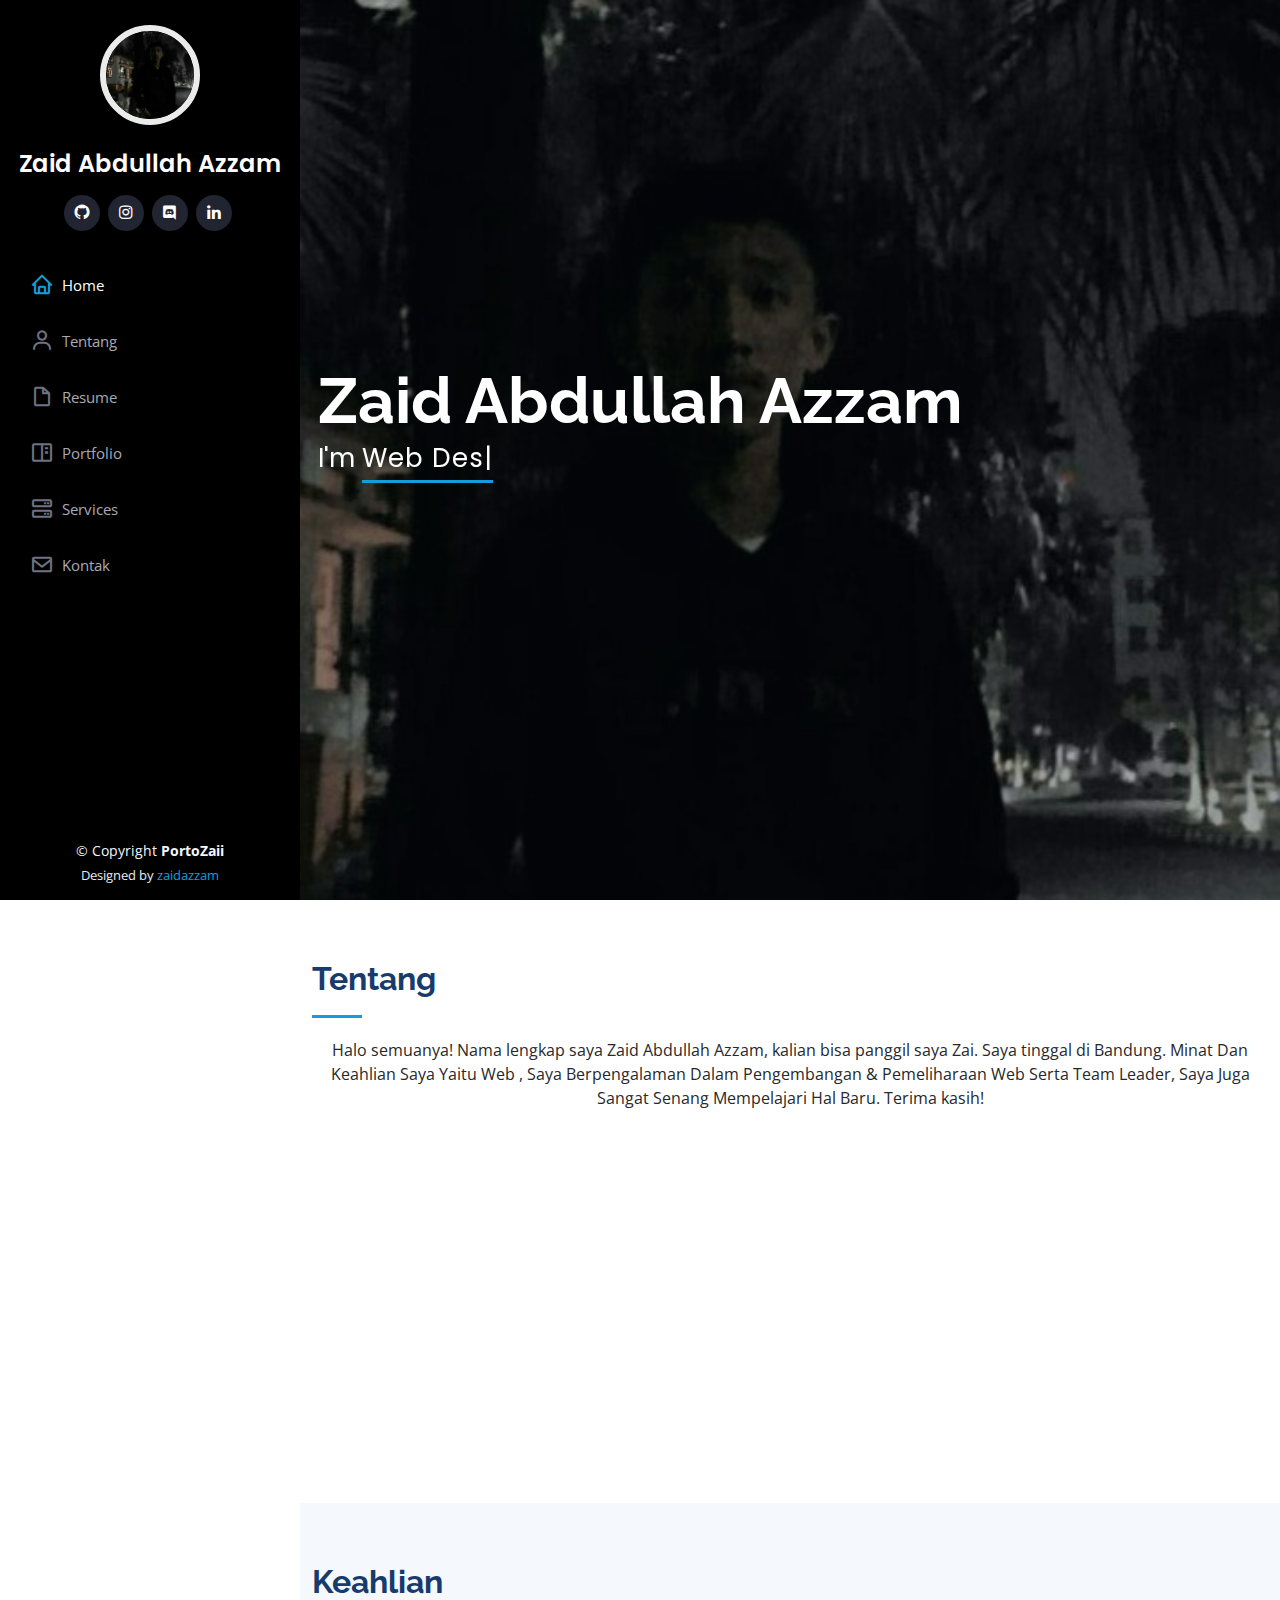
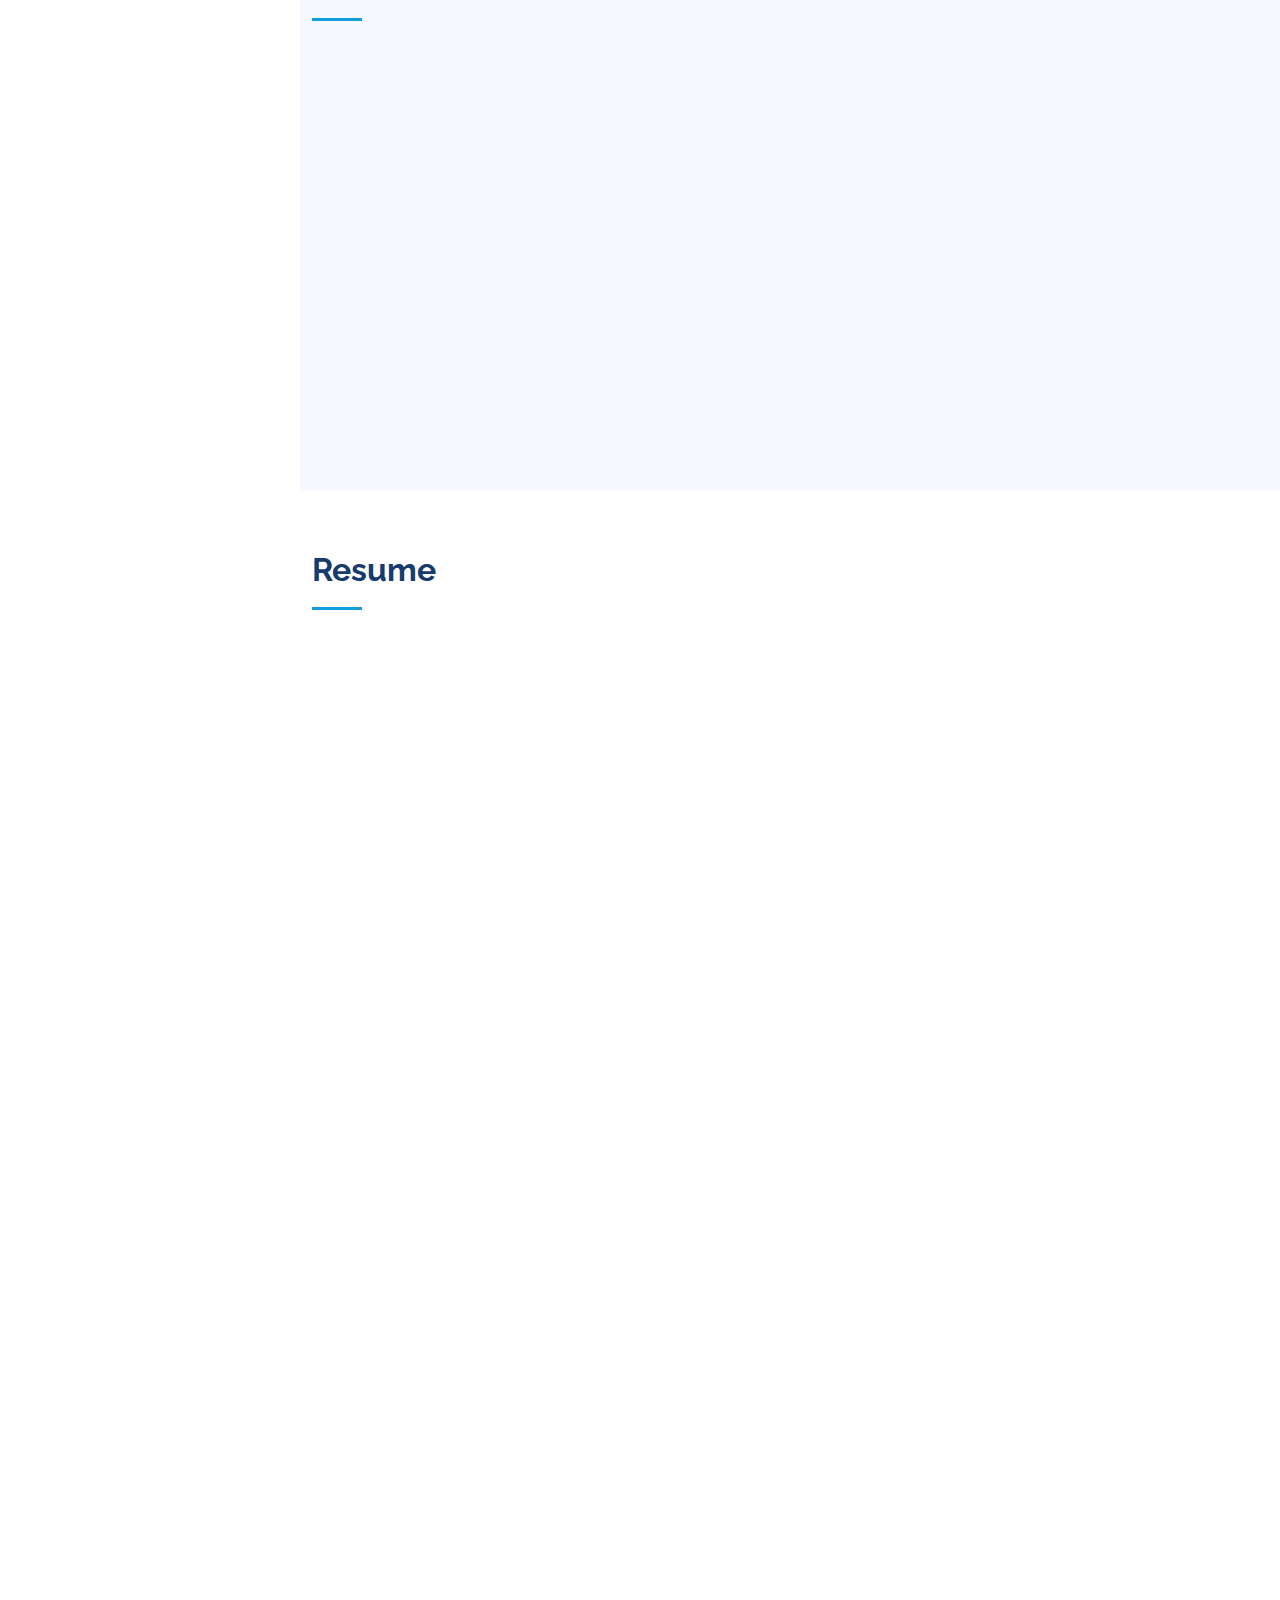
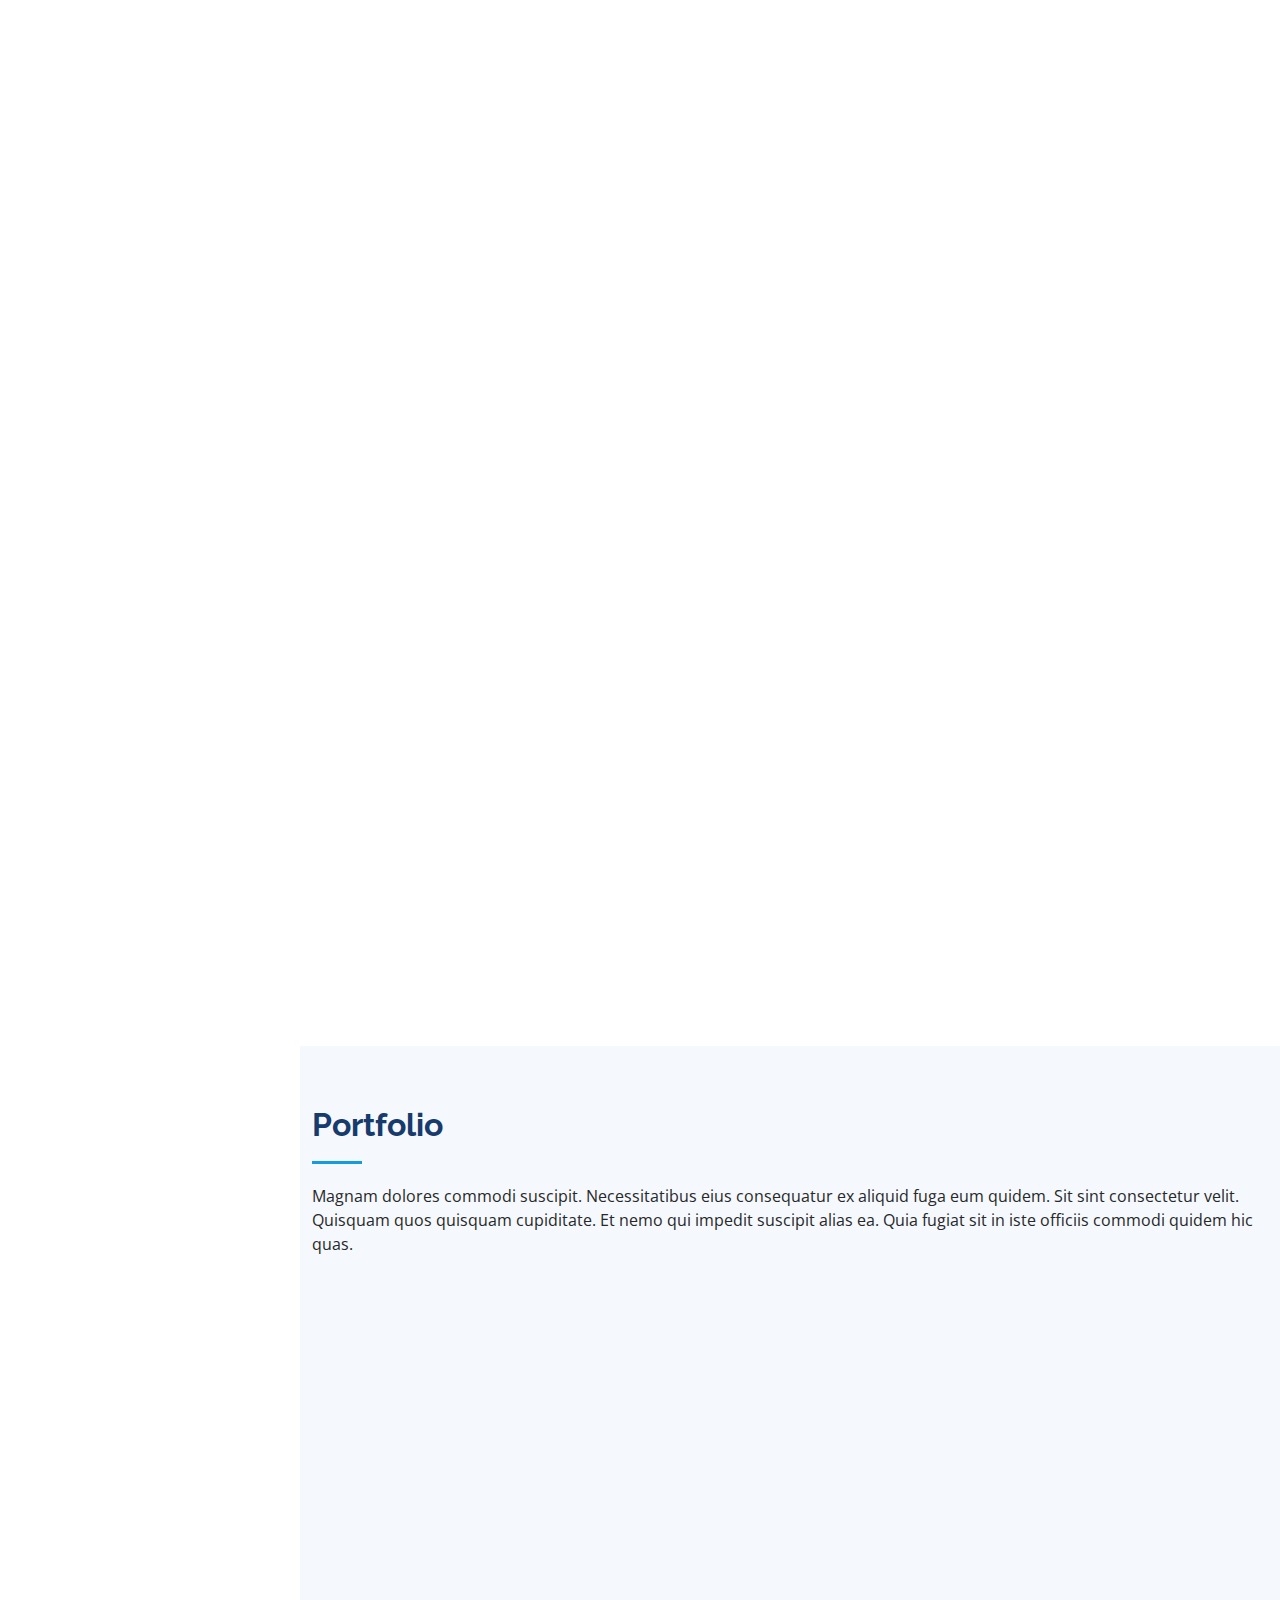
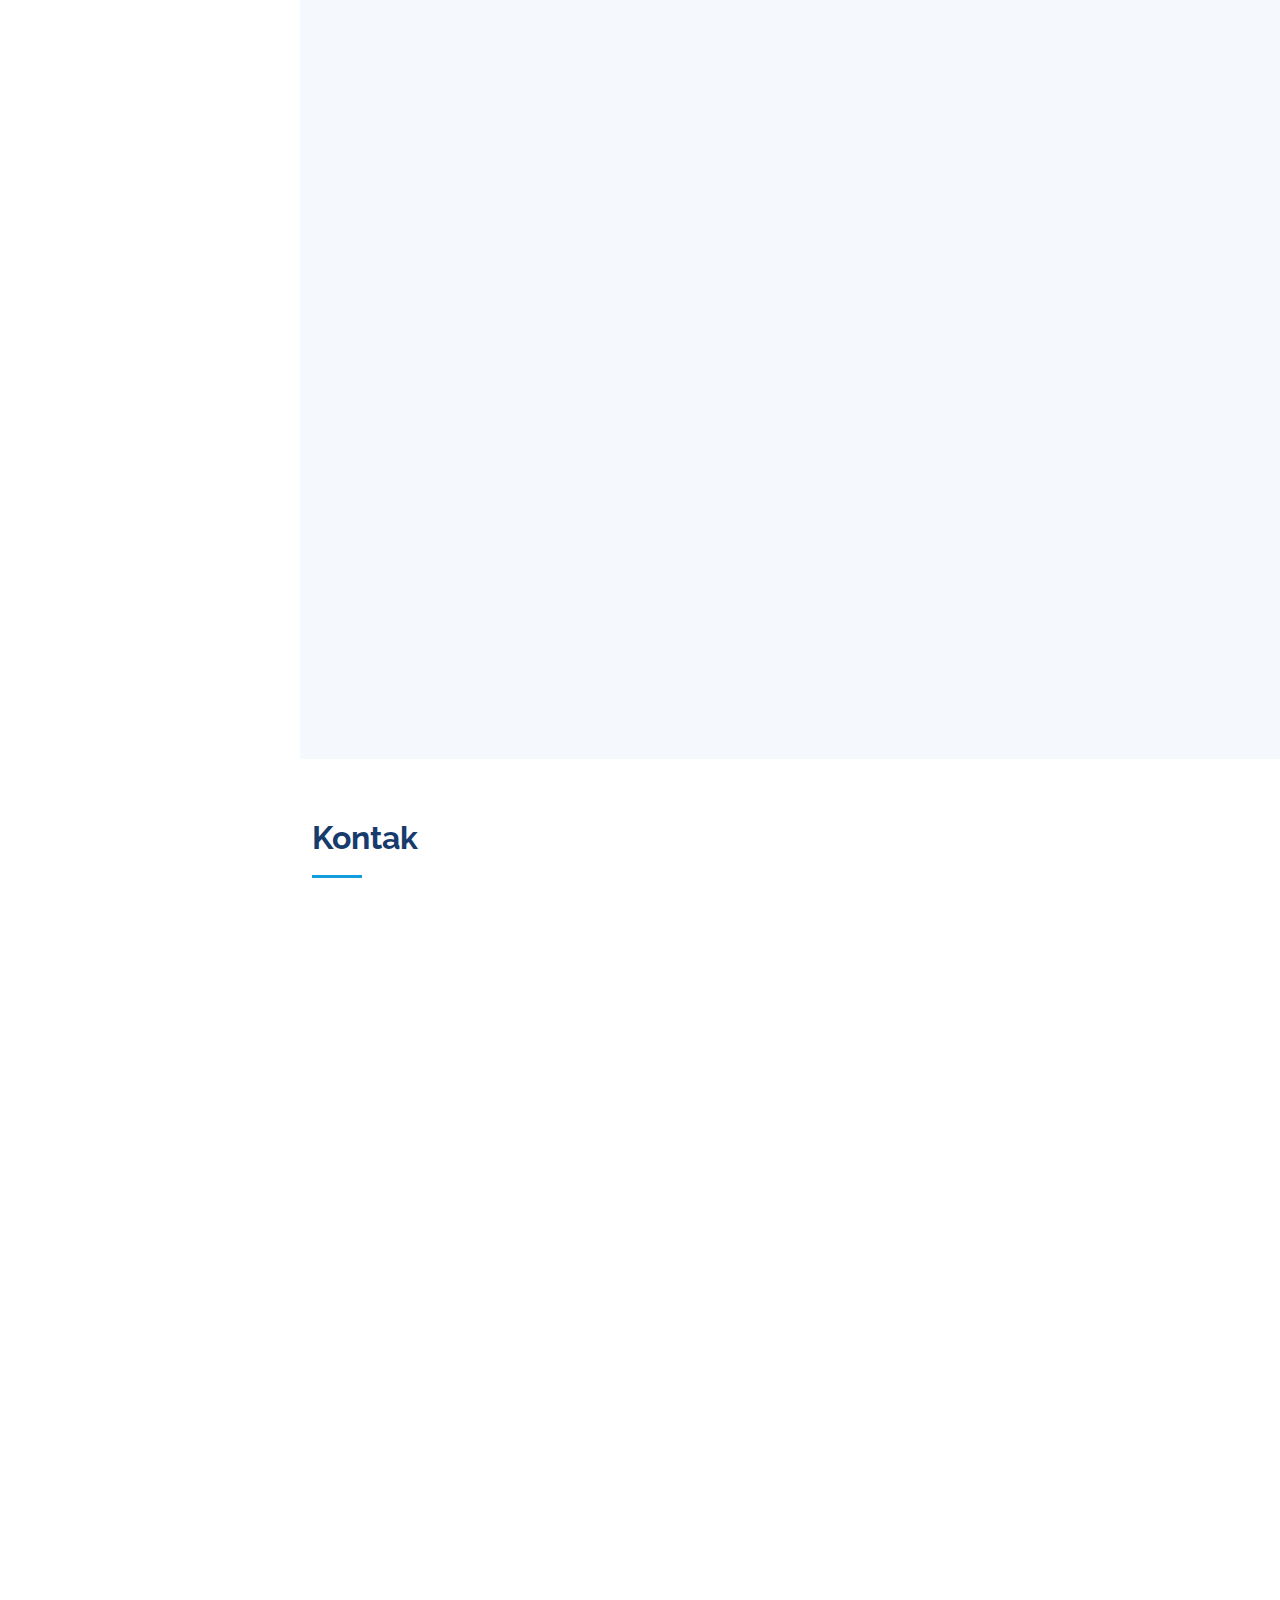
==== index.html @ f8d017fd "menambahkan porto" ====
<!DOCTYPE html>
<html lang="en">

<head>
  <meta charset="utf-8">
  <meta content="width=device-width, initial-scale=1.0" name="viewport">

  <title>Portofolio Zaii</title>
  <meta content="" name="description">
  <meta content="" name="keywords">

  <!-- Favicons -->
  <link href="assets/img/iconku.png" rel="icon">
  <link href="assets/img/iconku.png" rel="apple-touch-icon">

  <!-- Google Fonts -->
  <link href="https://fonts.googleapis.com/css?family=Open+Sans:300,300i,400,400i,600,600i,700,700i|Raleway:300,300i,400,400i,500,500i,600,600i,700,700i|Poppins:300,300i,400,400i,500,500i,600,600i,700,700i" rel="stylesheet">

  <!-- Vendor CSS Files -->
  <link href="assets/vendor/aos/aos.css" rel="stylesheet">
  <link href="assets/vendor/bootstrap/css/bootstrap.min.css" rel="stylesheet">
  <link href="assets/vendor/bootstrap-icons/bootstrap-icons.css" rel="stylesheet">
  <link href="assets/vendor/boxicons/css/boxicons.min.css" rel="stylesheet">
  <link href="assets/vendor/glightbox/css/glightbox.min.css" rel="stylesheet">
  <link href="assets/vendor/swiper/swiper-bundle.min.css" rel="stylesheet">

  <!-- Template Main CSS File -->
  <link href="assets/css/style.css" rel="stylesheet">

  <!-- =======================================================
  * Template Name: iPortfolio - v3.9.1
  * Template URL: https://bootstrapmade.com/iportfolio-bootstrap-portfolio-websites-template/
  * Author: BootstrapMade.com
  * License: https://bootstrapmade.com/license/
  ======================================================== -->
</head>

<body>

  <!-- ======= Mobile nav toggle button ======= -->
  <i class="bi bi-list mobile-nav-toggle d-xl-none"></i>

  <!-- ======= Header ======= -->
  <header id="header">
    <div class="d-flex flex-column">

      <div class="profile">
        <img src="assets/img/me1.jpg" alt="" class="img-fluid rounded-circle">
        <h1 class="text-light"><a href="index.html">Zaid Abdullah Azzam</a></h1>
        <div class="social-links mt-3 text-center">
          <a href="https://github.com/zaidazzam" target="_blank" class="github"><i class="bx bxl-github"></i></a>
          <a href="https://www.instagram.com/zaiiazzam/" target="_blank" class="instagram"><i class="bx bxl-instagram"></i></a>
          <a href="https://discord.gg/6fPwHNtf" target="_blank" class="google-plus"><i class="bx bxl-discord"></i></a>
          <a href="https://www.linkedin.com/in/zaid-abdullah-azzam-490133159/" target="_blank" class="linkedin"><i class="bx bxl-linkedin"></i></a>
        </div>
      </div>

      <nav id="navbar" class="nav-menu navbar">
        <ul>
          <li><a href="#hero" class="nav-link scrollto active"><i class="bx bx-home"></i> <span>Home</span></a></li>
          <li><a href="#about" class="nav-link scrollto"><i class="bx bx-user"></i> <span>Tentang</span></a></li>
          <li><a href="#resume" class="nav-link scrollto"><i class="bx bx-file-blank"></i> <span>Resume</span></a></li>
          <li><a href="#portfolio" class="nav-link scrollto"><i class="bx bx-book-content"></i> <span>Portfolio</span></a></li>
          <li><a href="#services" class="nav-link scrollto"><i class="bx bx-server"></i> <span>Services</span></a></li>
          <li><a href="#contact" class="nav-link scrollto"><i class="bx bx-envelope"></i> <span>Kontak</span></a></li>
        </ul>
      </nav><!-- .nav-menu -->
    </div>
  </header><!-- End Header -->

  <!-- ======= Hero Section ======= -->
  <section id="hero" class="d-flex flex-column justify-content-center align-items-center">
    <div class="hero-container" data-aos="fade-in">
      <h1>Zaid Abdullah Azzam</h1>
      <p>I'm <span class="typed" data-typed-items="Web Design, Web-Developer, Freelancer"></span></p>
    </div>
  </section><!-- End Hero -->

  <main id="main">

    <!-- ======= About Section ======= -->
    <section id="about" class="about">
      <div class="container">

        <div class="section-title">
          <h2>Tentang</h2>
          <p class="text-center">Halo semuanya! Nama lengkap saya Zaid Abdullah Azzam, kalian bisa panggil saya Zai. Saya tinggal di Bandung. Minat Dan Keahlian Saya Yaitu Web , Saya Berpengalaman Dalam Pengembangan & Pemeliharaan Web Serta Team Leader, Saya Juga Sangat Senang Mempelajari Hal Baru. Terima kasih!</p>
        </div>

        <div class="row">
          <div class="col-lg-4" data-aos="fade-right">
            <img src="assets/img/me1.jpg" class="img-fluid" alt="">
          </div>
          <div class="col-lg-8 pt-4 pt-lg-0 content" data-aos="fade-left">
            <h3> Web Developer &amp; Maintenance Website</h3>
            <p class="fst-italic">
              Menjadi Programmer Adalah Fashion Saya, Mengabdi Kepada Masyarakat Adalah Tujuan Hidup Saya
            </p>
            <div class="row">
              <div class="col-lg-6">
                <ul>
                  <li><i class="bi bi-chevron-right"></i> <strong>Tanggal Lahir:</strong> <span>30 Januari 2003</span></li>
                  <li><i class="bi bi-chevron-right"></i> <strong>Agama:</strong> <span>Islam</span></li>
                  <li><i class="bi bi-chevron-right"></i> <strong>No Telepon:</strong> <span>+6289688347718</span></li>
                  <li><i class="bi bi-chevron-right"></i> <strong>Kota:</strong> <span>Bandung, Indonesia</span></li>
                </ul>
              </div>
              <div class="col-lg-6">
                <ul>
                  <li><i class="bi bi-chevron-right"></i> <strong>Umur:</strong> <span>20</span></li>
                  <li><i class="bi bi-chevron-right"></i> <strong>Derajat:</strong> <span>Diploma</span></li>
                  <li><i class="bi bi-chevron-right"></i> <strong>Email:</strong> <span>azzamzaid19@gmail.com</span></li>
                  <li><i class="bi bi-chevron-right"></i> <strong>Freelance:</strong> <span>Tersedia</span></li>
                </ul>
              </div>
            </div>
          </div>
        </div>

      </div>
    </section><!-- End About Section -->

    <!-- ======= Facts Section ======= -->
      <!-- <section id="facts" class="facts">
        <div class="container">

          <div class="section-title">
            <h2>Kesan</h2>
            <p></p>
          </div>

          <div class="row no-gutters">

            <div class="col-lg-3 col-md-6 d-md-flex align-items-md-stretch" data-aos="fade-up">
              <div class="count-box">
                <i class="bi bi-emoji-smile"></i>
                <span data-purecounter-start="0" data-purecounter-end="3" data-purecounter-duration="1" class="purecounter"></span>
                <p><strong>Happy Clients</strong></p>
              </div>
            </div>

            <div class="col-lg-3 col-md-6 d-md-flex align-items-md-stretch" data-aos="fade-up" data-aos-delay="100">
              <div class="count-box">
                <i class="bi bi-journal-richtext"></i>
                <span data-purecounter-start="0" data-purecounter-end="12" data-purecounter-duration="1" class="purecounter"></span>
                <p><strong>Projects</strong></p>
              </div>
            </div>

            <div class="col-lg-3 col-md-6 d-md-flex align-items-md-stretch" data-aos="fade-up" data-aos-delay="200">
              <div class="count-box">
                <i class="bi bi-headset"></i>
                <span data-purecounter-start="0" data-purecounter-end="4" data-purecounter-duration="1" class="purecounter"></span>
                <p><strong>Study Time / day </strong></p>
              </div>
            </div>

            <div class="col-lg-3 col-md-6 d-md-flex align-items-md-stretch" data-aos="fade-up" data-aos-delay="300">
              <div class="count-box">
                <i class="bi bi-people"></i>
                <span data-purecounter-start="0" data-purecounter-end="3" data-purecounter-duration="1" class="purecounter"></span>
                <p><strong>Team Work</strong></p>
              </div>
            </div>

          </div>

        </div>
      </section>End Facts Section -->

    <!-- ======= Skills Section ======= -->
    <section id="skills" class="skills section-bg">
      <div class="container">

        <div class="section-title">
          <h2>Keahlian</h2>
          <p></p>
        </div>

        <div class="row skills-content">

          <div class="col-lg-6" data-aos="fade-up">

            <div class="progress">
              <span class="skill">HTML <i class="val"></i></span>
              <div class="progress-bar-wrap">
                <div class="progress-bar" role="progressbar" aria-valuenow="100" aria-valuemin="0" aria-valuemax="100"></div>
              </div>
            </div>

            <div class="progress">
              <span class="skill">CSS <i class="val"></i></span>
              <div class="progress-bar-wrap">
                <div class="progress-bar" role="progressbar" aria-valuenow="100" aria-valuemin="0" aria-valuemax="100"></div>
              </div>
            </div>

            <div class="progress">
              <span class="skill">JavaScript <i class="val"></i></span>
              <div class="progress-bar-wrap">
                <div class="progress-bar" role="progressbar" aria-valuenow="100" aria-valuemin="0" aria-valuemax="100"></div>
              </div>
            </div>

          </div>

          <div class="col-lg-6" data-aos="fade-up" data-aos-delay="100">

            <div class="progress">
              <span class="skill">PHP <i class="val"></i></span>
              <div class="progress-bar-wrap">
                <div class="progress-bar" role="progressbar" aria-valuenow="100" aria-valuemin="0" aria-valuemax="100"></div>
              </div>
            </div>

            <div class="progress">
              <span class="skill">WordPress/CMS <i class="val"></i></span>
              <div class="progress-bar-wrap">
                <div class="progress-bar" role="progressbar" aria-valuenow="100" aria-valuemin="0" aria-valuemax="100"></div>
              </div>
            </div>

            <div class="progress">
              <span class="skill">Node.Js <i class="val"></i></span>
              <div class="progress-bar-wrap">
                <div class="progress-bar" role="progressbar" aria-valuenow="100" aria-valuemin="0" aria-valuemax="100"></div>
              </div>
            </div>

          </div>

        </div>

      </div>
      <div class="container">
        <div class="row skills-content">

          <div class="col-lg-6" data-aos="fade-up">

            <div class="progress">
              <span class="skill">SQL <i class="val"></i></span>
              <div class="progress-bar-wrap">
                <div class="progress-bar" role="progressbar" aria-valuenow="100" aria-valuemin="0" aria-valuemax="100"></div>
              </div>
            </div>

            <div class="progress">
              <span class="skill">Java<i class="val"></i></span>
              <div class="progress-bar-wrap">
                <div class="progress-bar" role="progressbar" aria-valuenow="100" aria-valuemin="0" aria-valuemax="100"></div>
              </div>
            </div>

            <div class="progress">
              <span class="skill">Vue.Js<i class="val"></i></span>
              <div class="progress-bar-wrap">
                <div class="progress-bar" role="progressbar" aria-valuenow="100" aria-valuemin="0" aria-valuemax="100"></div>
              </div>
            </div>

          </div>

          <div class="col-lg-6" data-aos="fade-up" data-aos-delay="100">

            <div class="progress">
              <span class="skill">Laravel <i class="val"></i></span>
              <div class="progress-bar-wrap">
                <div class="progress-bar" role="progressbar" aria-valuenow="100" aria-valuemin="0" aria-valuemax="100"></div>
              </div>
            </div>

            <div class="progress">
              <span class="skill">Express <i class="val"></i></span>
              <div class="progress-bar-wrap">
                <div class="progress-bar" role="progressbar" aria-valuenow="100" aria-valuemin="0" aria-valuemax="100"></div>
              </div>
            </div>

            <div class="progress">
              <span class="skill">Kotlin<i class="val"></i></span>
              <div class="progress-bar-wrap">
                <div class="progress-bar" role="progressbar" aria-valuenow="100" aria-valuemin="0" aria-valuemax="100"></div>
              </div>
            </div>

          </div>

        </div>

      </div>
    </section><!-- End Skills Section -->

    <!-- ======= Resume Section ======= -->
    <section id="resume" class="resume">
      <div class="container">

        <div class="section-title">
          <h2>Resume</h2>
        </div>

        <div class="row">
          <div class="col-lg-6" data-aos="fade-up">
            <h3 class="resume-title">Ringkasan</h3>
            <div class="resume-item pb-0">
              <h4>Zaid Abdullah Azzam</h4>
              <p><em>Pengembang Web Berpengalaman (Wordpress) dengan riwayat kerja yang ditunjukkan di industri penelitian. Terampil dalam Pengalaman Pengguna (UX), Desain Antarmuka Pengguna, Pengembangan Front-end, Desain Web, dan Pengembangan Wordpress. Memiliki pengalaman membuat website menggunakan laravel, React.js, Vue.js. Profesional teknik yang kuat dengan Diploma Pendidikan yang berfokus pada Teknologi Informasi dari Telkom University.</em></p>
              <ul>
                <li>Bandung.Jawa Barat.Indonesia </li>
                <li>azzamzaid10@gmail.com</li>
              </ul>
            </div>

            <h3 class="resume-title">Pendidikan</h3>
            <div class="resume-item">
              <h4>DIPLOMA 3 &amp; Teknik Informatika</h4>
              <h5>2010 - 2014</h5>
              <p><em>Rochester Institute of Technology, Rochester, NY</em></p>
              <p>Quia nobis sequi est occaecati aut. Repudiandae et iusto quae reiciendis et quis Eius vel ratione eius unde vitae rerum voluptates asperiores voluptatem Earum molestiae consequatur neque etlon sader mart dila</p>
            </div>

            <h3 class="resume-title">Pengalaman</h3>
            <div class="resume-item">
              <h4>PANTARLIH, Pemutakhiran & Pencocokan Data Pemilu</h4>
              <h5>Januari 2023 - April 2023</h5>
              <p><em>KPU Kab.Bandung Kec.Baleendah </em></p>
              <h5><em>Microsoft Office, Website</em></h5>
              <ul>
                <li>Pengecekan Data Pemilih yang telah lolos syarat untuk Pemilu</li>
                <li>Mengupdate Data & Memasukan Data kedalam Aplikasi E-Coklit</li>
              </ul>
            </div>
            <div class="resume-item">
              <h4>Web developer Study Group Member</h4>
              <h5>November 2021 - September 2022</h5>
              <p><em>Chevalier Laboratory SAS</em></p>
              <h5><em>Web Front-end</em></h5>
              <ul>
                <li>Berpartisipasi dalam kegiatan pembelajaran tentang website yang lebih ke arah front-end</li>
                <li>Belajar Mengenai Pembuatan website dengan Vue.js</li>
              </ul>
            </div>
            <div class="resume-item">
              <h4>Wakil Koordinator Chevalier Laboratory</h4>
              <h5>September 2022 - Present</h5>
              <p><em>Chevalier Laboratory SAS</em></p>
              <h5><em>Deputy Coordinator</em></h5>
              <ul>
                <li>Bertanggung jawab untuk membantu koordinator dalam mengembangkan sumber daya manusia di berbagai divisi di Chevalier.</li>
                <li>Divisi di Chevalier meliputi Pengembangan Web, Pengembangan Android, Pengembangan Game, Desainer UI/UX, dan Startup & Kompetisi.</li>
              </ul>
            </div>
            <div class="resume-item">
              <h4>Staff Departemen Advokasi</h4>
              <h5>Maret 2022 - Desember 2022</h5>
              <p><em>HIMADIRA - Himpunan Mahasiswa D3 Rekayasa Perangkat Lunak Aplikasi</em></p>
              <h5><em>Staff Advokasi</em></h5>
              <ul>
                <li>Bertugas Menampung dan menyalurkan aspirasi dan keluhan mahasiswa D3 Rekayasa Perangkat Lunak.</li>
              </ul>
            </div>
          </div>

          <div class="col-lg-6" data-aos="fade-up" data-aos-delay="100">
            <h3 class="resume-title">Pengalaman</h3>
            <div class="resume-item">
              <h4>Maintenance Website Prodi Perhotelan</h4>
              <h5>Oktober 2022 - Desember 2022</h5>
              <p><em>Telkom University, Fakultas Ilmu Terapan, Prodi D3 Perhotelan </em></p>
              <h5><em>WordPress, CSS, HTML </em></h5>
              <ul>
                <li>Mengubah tampilan halaman Website </li>
                <li>Mengupdate Data terbaru untuk akreditas prodi </li>
                <li>Menambahkan kompenen material baru</li>
              </ul>
            </div>
            <div class="resume-item">
              <h4>Asisten Dosen</h4>
              <p><em>Mata Kuliah Implementasi Algoritma</em></p>
              <h5>Oktober 2022 - Januari 2023</h5>
              <p><em>Telkom University</em></p>
              <h5><em>Java, OOP</em></h5>
              <ul>
                <li>Asisten Pengajar Implementasi Algoritma</li>
                <li>Berfokus pada pemrograman dasar menggunakan bahasa pemrograman Java.</li>
              </ul>
            </div>
            <div class="resume-item">
              <h4>Asisten Dosen</h4>
              <p><em>Mata Kuliah Alat Bantu Gambar Digital Untuk Antarmuka Aplikasi </em></p>
              <h5>Oktober 2022 - Januari 2023</h5>
              <p><em>Telkom University</em></p>
              <h5><em>Adobe Premiere, Adobe Photoshop, Adobe Illustrator, Adobe After Effect, Figma, Blender</em></h5>
              <ul>
                <li>Asisten Pengajar Alat Bantu Gambar Digital Untuk Antarmuka Aplikasi</li>
                <li>Berfokus pada pembuatan sebuah design gambar, video dan pembuatan objek 3D</li>
              </ul>
            </div>
            <div class="resume-item">
              <h4>Asisten Dosen</h4>
              <p><em>Mata Kuliah Implementasi Struktur Data</em></p>
              <h5>Febuari 2023 - Present</h5>
              <p><em>Telkom University</em></p>
              <h5><em>Java, OOP, Struktur Data, Linked List, Singly Linked List, Double Linked List, Stak Linked List, Enqueue & Dequeue</em></h5>
              <ul>
                <li>Asisten Pengajar Implementasi Algoritma</li>
                <li>Berfokus pada pemrograman dasar menggunakan bahasa pemrograman Java.</li>
              </ul>
            </div>
            <div class="resume-item">
              <h4>Asisten Dosen</h4>
              <p><em>Mata Kuliah Struktur Basis Data 1</em></p>
              <h5>Febuari 2023 - Present</h5>
              <p><em>Telkom University</em></p>
              <h5><em>Data Base, MySQL, ERD Diagram, DDL</em></h5>
              <ul>
                <li>Asisten Struktur Basis Data 1</li>
                <li>Berfokus pada pemrograman dasar Basis Data pembuatan Database & ERD Diagram</li>
              </ul>
            </div>
          </div>
        </div>

      </div>
    </section><!-- End Resume Section -->

    <!-- ======= Portfolio Section ======= -->
    <section id="portfolio" class="portfolio section-bg">
      <div class="container">

        <div class="section-title">
          <h2>Portfolio</h2>
          <p>Magnam dolores commodi suscipit. Necessitatibus eius consequatur ex aliquid fuga eum quidem. Sit sint consectetur velit. Quisquam quos quisquam cupiditate. Et nemo qui impedit suscipit alias ea. Quia fugiat sit in iste officiis commodi quidem hic quas.</p>
        </div>

        <div class="row" data-aos="fade-up">
          <div class="col-lg-12 d-flex justify-content-center">
            <ul id="portfolio-flters">
              <li data-filter="*" class="filter-active">All</li>  
              <li data-filter=".filter-card">UI/UX</li>
              <li data-filter=".filter-web">WEB</li>
              <li data-filter=".filter-Mobile">Mobile</li>
              <li data-filter=".filter-Game">Game</li>
            </ul>
          </div>
        </div>

        <div class="row portfolio-container" data-aos="fade-up" data-aos-delay="100">

          <div class="col-lg-4 col-md-6 portfolio-item filter-web filter-app">
            <div class="portfolio-wrap">
              <img src="assets/img/Portopolio Asset/LASPOM.jpg" class="img-fluid" alt="">
              <div class="portfolio-links">
                <a href="assets/img/Portopolio Asset/LASPOM.jpg" data-gallery="portfolioGallery" class="portfolio-lightbox" title="App 1"><i class="bx bx-plus"></i></a>
                <a href="portfolio-details.html" title="More Details"><i class="bx bx-link"></i></a>
              </div>
            </div>
          </div>

          <div class="col-lg-4 col-md-6 portfolio-item filter-web">
            <div class="portfolio-wrap">
              <img src="assets/img/portfolio/portfolio-2.jpg" class="img-fluid" alt="">
              <div class="portfolio-links">
                <a href="assets/img/portfolio/portfolio-2.jpg" data-gallery="portfolioGallery" class="portfolio-lightbox" title="Web 3"><i class="bx bx-plus"></i></a>
                <a href="portfolio-details.html" title="More Details"><i class="bx bx-link"></i></a>
              </div>
            </div>
          </div>

          <div class="col-lg-4 col-md-6 portfolio-item filter-app">
            <div class="portfolio-wrap">
              <img src="assets/img/portfolio/portfolio-3.jpg" class="img-fluid" alt="">
              <div class="portfolio-links">
                <a href="assets/img/portfolio/portfolio-3.jpg" data-gallery="portfolioGallery" class="portfolio-lightbox" title="App 2"><i class="bx bx-plus"></i></a>
                <a href="portfolio-details.html" title="More Details"><i class="bx bx-link"></i></a>
              </div>
            </div>
          </div>

          <div class="col-lg-4 col-md-6 portfolio-item filter-card">
            <div class="portfolio-wrap">
              <img src="assets/img/portfolio/portfolio-4.jpg" class="img-fluid" alt="">
              <div class="portfolio-links">
                <a href="assets/img/portfolio/portfolio-4.jpg" data-gallery="portfolioGallery" class="portfolio-lightbox" title="Card 2"><i class="bx bx-plus"></i></a>
                <a href="portfolio-details.html" title="More Details"><i class="bx bx-link"></i></a>
              </div>
            </div>
          </div>

          <div class="col-lg-4 col-md-6 portfolio-item filter-web">
            <div class="portfolio-wrap">
              <img src="assets/img/portfolio/portfolio-5.jpg" class="img-fluid" alt="">
              <div class="portfolio-links">
                <a href="assets/img/portfolio/portfolio-5.jpg" data-gallery="portfolioGallery" class="portfolio-lightbox" title="Web 2"><i class="bx bx-plus"></i></a>
                <a href="portfolio-details.html" title="More Details"><i class="bx bx-link"></i></a>
              </div>
            </div>
          </div>

          <div class="col-lg-4 col-md-6 portfolio-item filter-app">
            <div class="portfolio-wrap">
              <img src="assets/img/portfolio/portfolio-6.jpg" class="img-fluid" alt="">
              <div class="portfolio-links">
                <a href="assets/img/portfolio/portfolio-6.jpg" data-gallery="portfolioGallery" class="portfolio-lightbox" title="App 3"><i class="bx bx-plus"></i></a>
                <a href="portfolio-details.html" title="More Details"><i class="bx bx-link"></i></a>
              </div>
            </div>
          </div>

          <div class="col-lg-4 col-md-6 portfolio-item filter-card">
            <div class="portfolio-wrap">
              <img src="assets/img/portfolio/portfolio-7.jpg" class="img-fluid" alt="">
              <div class="portfolio-links">
                <a href="assets/img/portfolio/portfolio-7.jpg" data-gallery="portfolioGallery" class="portfolio-lightbox" title="Card 1"><i class="bx bx-plus"></i></a>
                <a href="portfolio-details.html" title="More Details"><i class="bx bx-link"></i></a>
              </div>
            </div>
          </div>

          <div class="col-lg-4 col-md-6 portfolio-item filter-card">
            <div class="portfolio-wrap">
              <img src="assets/img/portfolio/portfolio-8.jpg" class="img-fluid" alt="">
              <div class="portfolio-links">
                <a href="assets/img/portfolio/portfolio-8.jpg" data-gallery="portfolioGallery" class="portfolio-lightbox" title="Card 3"><i class="bx bx-plus"></i></a>
                <a href="portfolio-details.html" title="More Details"><i class="bx bx-link"></i></a>
              </div>
            </div>
          </div>

          <div class="col-lg-4 col-md-6 portfolio-item filter-web">
            <div class="portfolio-wrap">
              <img src="assets/img/portfolio/portfolio-9.jpg" class="img-fluid" alt="">
              <div class="portfolio-links">
                <a href="assets/img/portfolio/portfolio-9.jpg" data-gallery="portfolioGallery" class="portfolio-lightbox" title="Web 3"><i class="bx bx-plus"></i></a>
                <a href="portfolio-details.html" title="More Details"><i class="bx bx-link"></i></a>
              </div>
            </div>
          </div>

        </div>

      </div>
    </section><!-- End Portfolio Section -->

    <!-- ======= Services Section ======= -->
    <!-- <section id="services" class="services">
      <div class="container">

        <div class="section-title">
          <h2>Services</h2>
          <p>Magnam dolores commodi suscipit. Necessitatibus eius consequatur ex aliquid fuga eum quidem. Sit sint consectetur velit. Quisquam quos quisquam cupiditate. Et nemo qui impedit suscipit alias ea. Quia fugiat sit in iste officiis commodi quidem hic quas.</p>
        </div>

        <div class="row">
          <div class="col-lg-4 col-md-6 icon-box" data-aos="fade-up">
            <div class="icon"><i class="bi bi-briefcase"></i></div>
            <h4 class="title"><a href="">Lorem Ipsum</a></h4>
            <p class="description">Voluptatum deleniti atque corrupti quos dolores et quas molestias excepturi sint occaecati cupiditate non provident</p>
          </div>
          <div class="col-lg-4 col-md-6 icon-box" data-aos="fade-up" data-aos-delay="100">
            <div class="icon"><i class="bi bi-card-checklist"></i></div>
            <h4 class="title"><a href="">Dolor Sitema</a></h4>
            <p class="description">Minim veniam, quis nostrud exercitation ullamco laboris nisi ut aliquip ex ea commodo consequat tarad limino ata</p>
          </div>
          <div class="col-lg-4 col-md-6 icon-box" data-aos="fade-up" data-aos-delay="200">
            <div class="icon"><i class="bi bi-bar-chart"></i></div>
            <h4 class="title"><a href="">Sed ut perspiciatis</a></h4>
            <p class="description">Duis aute irure dolor in reprehenderit in voluptate velit esse cillum dolore eu fugiat nulla pariatur</p>
          </div>
          <div class="col-lg-4 col-md-6 icon-box" data-aos="fade-up" data-aos-delay="300">
            <div class="icon"><i class="bi bi-binoculars"></i></div>
            <h4 class="title"><a href="">Magni Dolores</a></h4>
            <p class="description">Excepteur sint occaecat cupidatat non proident, sunt in culpa qui officia deserunt mollit anim id est laborum</p>
          </div>
          <div class="col-lg-4 col-md-6 icon-box" data-aos="fade-up" data-aos-delay="400">
            <div class="icon"><i class="bi bi-brightness-high"></i></div>
            <h4 class="title"><a href="">Nemo Enim</a></h4>
            <p class="description">At vero eos et accusamus et iusto odio dignissimos ducimus qui blanditiis praesentium voluptatum deleniti atque</p>
          </div>
          <div class="col-lg-4 col-md-6 icon-box" data-aos="fade-up" data-aos-delay="500">
            <div class="icon"><i class="bi bi-calendar4-week"></i></div>
            <h4 class="title"><a href="">Eiusmod Tempor</a></h4>
            <p class="description">Et harum quidem rerum facilis est et expedita distinctio. Nam libero tempore, cum soluta nobis est eligendi</p>
          </div>
        </div>

      </div>
    </section>End Services Section -->

    <!-- ======= Testimonials Section ======= -->
    <section id="testimonials" class="testimonials section-bg">
      <div class="container">

        <!-- <div class="section-title">
          <h2>Testimonials</h2>
          <p>Magnam dolores commodi suscipit. Necessitatibus eius consequatur ex aliquid fuga eum quidem. Sit sint consectetur velit. Quisquam quos quisquam cupiditate. Et nemo qui impedit suscipit alias ea. Quia fugiat sit in iste officiis commodi quidem hic quas.</p>
        </div> -->

        <!-- <div class="testimonials-slider swiper" data-aos="fade-up" data-aos-delay="100">
          <div class="swiper-wrapper">

            <div class="swiper-slide">
              <div class="testimonial-item" data-aos="fade-up">
                <p>
                  <i class="bx bxs-quote-alt-left quote-icon-left"></i>
                  Proin iaculis purus consequat sem cure digni ssim donec porttitora entum suscipit rhoncus. Accusantium quam, ultricies eget id, aliquam eget nibh et. Maecen aliquam, risus at semper.
                  <i class="bx bxs-quote-alt-right quote-icon-right"></i>
                </p>
                <img src="assets/img/testimonials/testimonials-1.jpg" class="testimonial-img" alt="">
                <h3>Saul Goodman</h3>
                <h4>Ceo &amp; Founder</h4>
              </div>
            </div> -->
            <!-- End testimonial item -->

            <!-- <div class="swiper-slide">
              <div class="testimonial-item" data-aos="fade-up" data-aos-delay="100">
                <p>
                  <i class="bx bxs-quote-alt-left quote-icon-left"></i>
                  Export tempor illum tamen malis malis eram quae irure esse labore quem cillum quid cillum eram malis quorum velit fore eram velit sunt aliqua noster fugiat irure amet legam anim culpa.
                  <i class="bx bxs-quote-alt-right quote-icon-right"></i>
                </p>
                <img src="assets/img/testimonials/testimonials-2.jpg" class="testimonial-img" alt="">
                <h3>Sara Wilsson</h3>
                <h4>Designer</h4>
              </div>
            </div> -->
            <!-- End testimonial item -->
<!-- 
            <div class="swiper-slide">
              <div class="testimonial-item" data-aos="fade-up" data-aos-delay="200">
                <p>
                  <i class="bx bxs-quote-alt-left quote-icon-left"></i>
                  Enim nisi quem export duis labore cillum quae magna enim sint quorum nulla quem veniam duis minim tempor labore quem eram duis noster aute amet eram fore quis sint minim.
                  <i class="bx bxs-quote-alt-right quote-icon-right"></i>
                </p>
                <img src="assets/img/testimonials/testimonials-3.jpg" class="testimonial-img" alt="">
                <h3>Jena Karlis</h3>
                <h4>Store Owner</h4>
              </div>
            </div> -->
            <!-- End testimonial item -->

            <!-- <div class="swiper-slide">
              <div class="testimonial-item" data-aos="fade-up" data-aos-delay="300">
                <p>
                  <i class="bx bxs-quote-alt-left quote-icon-left"></i>
                  Fugiat enim eram quae cillum dolore dolor amet nulla culpa multos export minim fugiat minim velit minim dolor enim duis veniam ipsum anim magna sunt elit fore quem dolore labore illum veniam.
                  <i class="bx bxs-quote-alt-right quote-icon-right"></i>
                </p>
                <img src="assets/img/testimonials/testimonials-4.jpg" class="testimonial-img" alt="">
                <h3>Matt Brandon</h3>
                <h4>Freelancer</h4>
              </div>
            </div> -->
            <!-- End testimonial item -->

              <!-- <div class="swiper-slide">
                <div class="testimonial-item" data-aos="fade-up" data-aos-delay="400">
                  <p>
                    <i class="bx bxs-quote-alt-left quote-icon-left"></i>
                    Quis quorum aliqua sint quem legam fore sunt eram irure aliqua veniam tempor noster veniam enim culpa labore duis sunt culpa nulla illum cillum fugiat legam esse veniam culpa fore nisi cillum quid.
                    <i class="bx bxs-quote-alt-right quote-icon-right"></i>
                  </p>
                  <img src="assets/img/testimonials/testimonials-5.jpg" class="testimonial-img" alt="">
                  <h3>John Larson</h3>
                  <h4>Entrepreneur</h4>
                </div>
              </div> -->
            <!-- End testimonial item -->

          <!-- </div>
          <div class="swiper-pagination"></div>
        </div> -->

      </div>
    </section>
    <!-- End Testimonials Section -->

    <!-- ======= Contact Section ======= -->
    <section id="contact" class="contact">
      <div class="container">

        <div class="section-title">
          <h2>Kontak</h2>
        </div>

        <div class="row" data-aos="fade-in">

          <div class="col-lg-5 d-flex align-items-stretch">
            <div class="info">
              <div class="address">
                <i class="bi bi-geo-alt"></i>
                <h4>Location:</h4>
                <p>Bandung, Jawa Barat, Indonesia</p>
              </div>

              <div class="email">
                <i class="bi bi-envelope"></i>
                <h4>Email:</h4>
                <p>Zaid Abdullah Azzam</p>
              </div>

              <div class="phone">
                <i class="bi bi-phone"></i>
                <h4>Call:</h4>
                <p>+6289688347718</p>
              </div>

               <iframe src="https://maps.google.com/maps?q=baleendah&t=&z=10&ie=UTF8&iwloc=&output=embed" frameborder="0" style="border:0; width: 100%; height: 290px;" allowfullscreen>
              </iframe>
            </div>
          </div>

          <div class="col-lg-7 mt-5 mt-lg-0 d-flex align-items-stretch">
            <form action="forms/contact.php" method="post" role="form" class="php-email-form">
              <div class="row">
                <div class="form-group col-md-6">
                  <label for="name">Your Name</label>
                  <input type="text" name="name" class="form-control" id="name" required>
                </div>
                <div class="form-group col-md-6">
                  <label for="name">Your Email</label>
                  <input type="email" class="form-control" name="email" id="email" required>
                </div>
              </div>
              <div class="form-group">
                <label for="name">Subject</label>
                <input type="text" class="form-control" name="subject" id="subject" required>
              </div>
              <div class="form-group">
                <label for="name">Message</label>
                <textarea class="form-control" name="message" rows="10" required></textarea>
              </div>
              <div class="my-3">
                <div class="loading">Loading</div>
                <div class="error-message"></div>
                <div class="sent-message">Your message has been sent. Thank you!</div>
              </div>
              <div class="text-center"><button type="submit">Send Message</button></div>
            </form>
          </div>

        </div>

      </div>
    </section><!-- End Contact Section -->

  </main><!-- End #main -->

  <!-- ======= Footer ======= -->
  <footer id="footer">
    <div class="container">
      <div class="copyright">
        &copy; Copyright <strong><span>PortoZaii</span></strong>
      </div>
      <div class="credits">
        Designed by <a href="https://github.com/zaidazzam">zaidazzam</a>
      </div>
    </div>
  </footer><!-- End  Footer -->

  <a href="#" class="back-to-top d-flex align-items-center justify-content-center"><i class="bi bi-arrow-up-short"></i></a>

  <!-- Vendor JS Files -->
  <script src="assets/vendor/purecounter/purecounter_vanilla.js"></script>
  <script src="assets/vendor/aos/aos.js"></script>
  <script src="assets/vendor/bootstrap/js/bootstrap.bundle.min.js"></script>
  <script src="assets/vendor/glightbox/js/glightbox.min.js"></script>
  <script src="assets/vendor/isotope-layout/isotope.pkgd.min.js"></script>
  <script src="assets/vendor/swiper/swiper-bundle.min.js"></script>
  <script src="assets/vendor/typed.js/typed.min.js"></script>
  <script src="assets/vendor/waypoints/noframework.waypoints.js"></script>
  <script src="assets/vendor/php-email-form/validate.js"></script>

  <!-- Template Main JS File -->
  <script src="assets/js/main.js"></script>

</body>

</html>
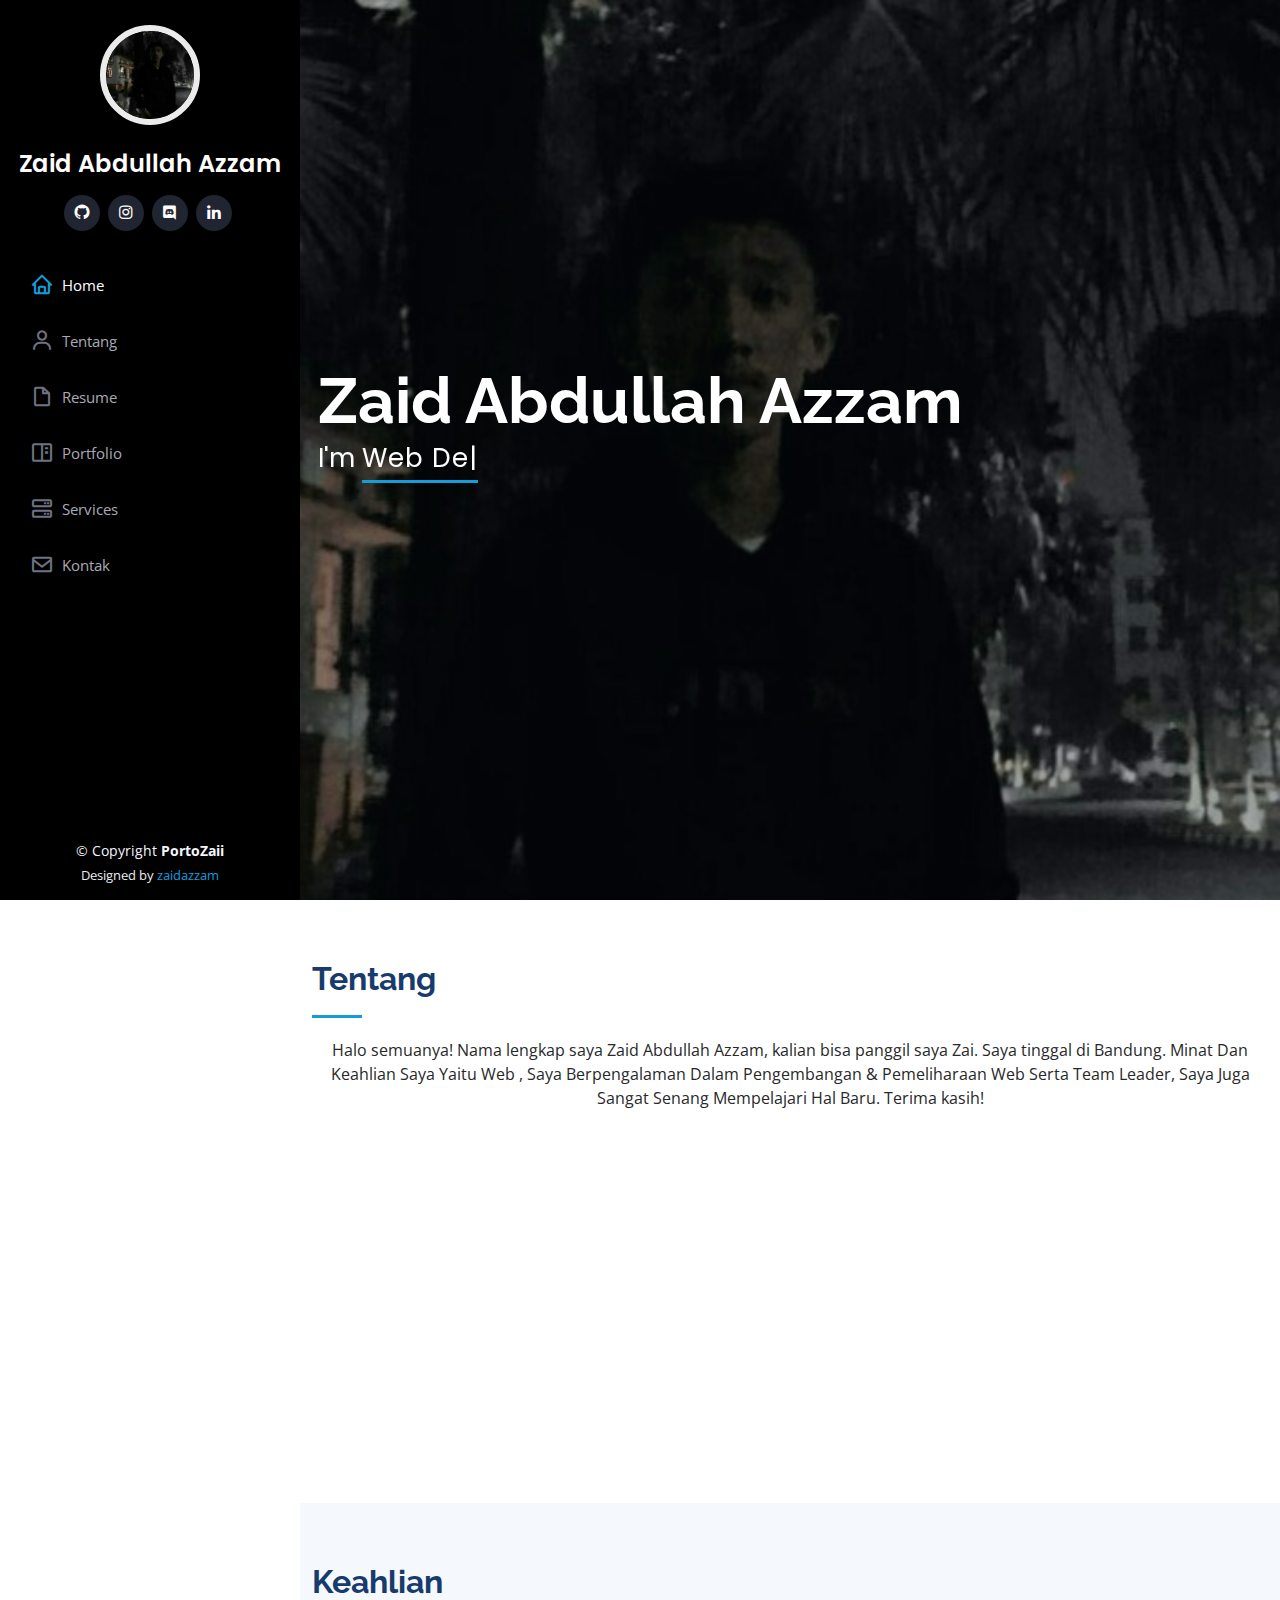
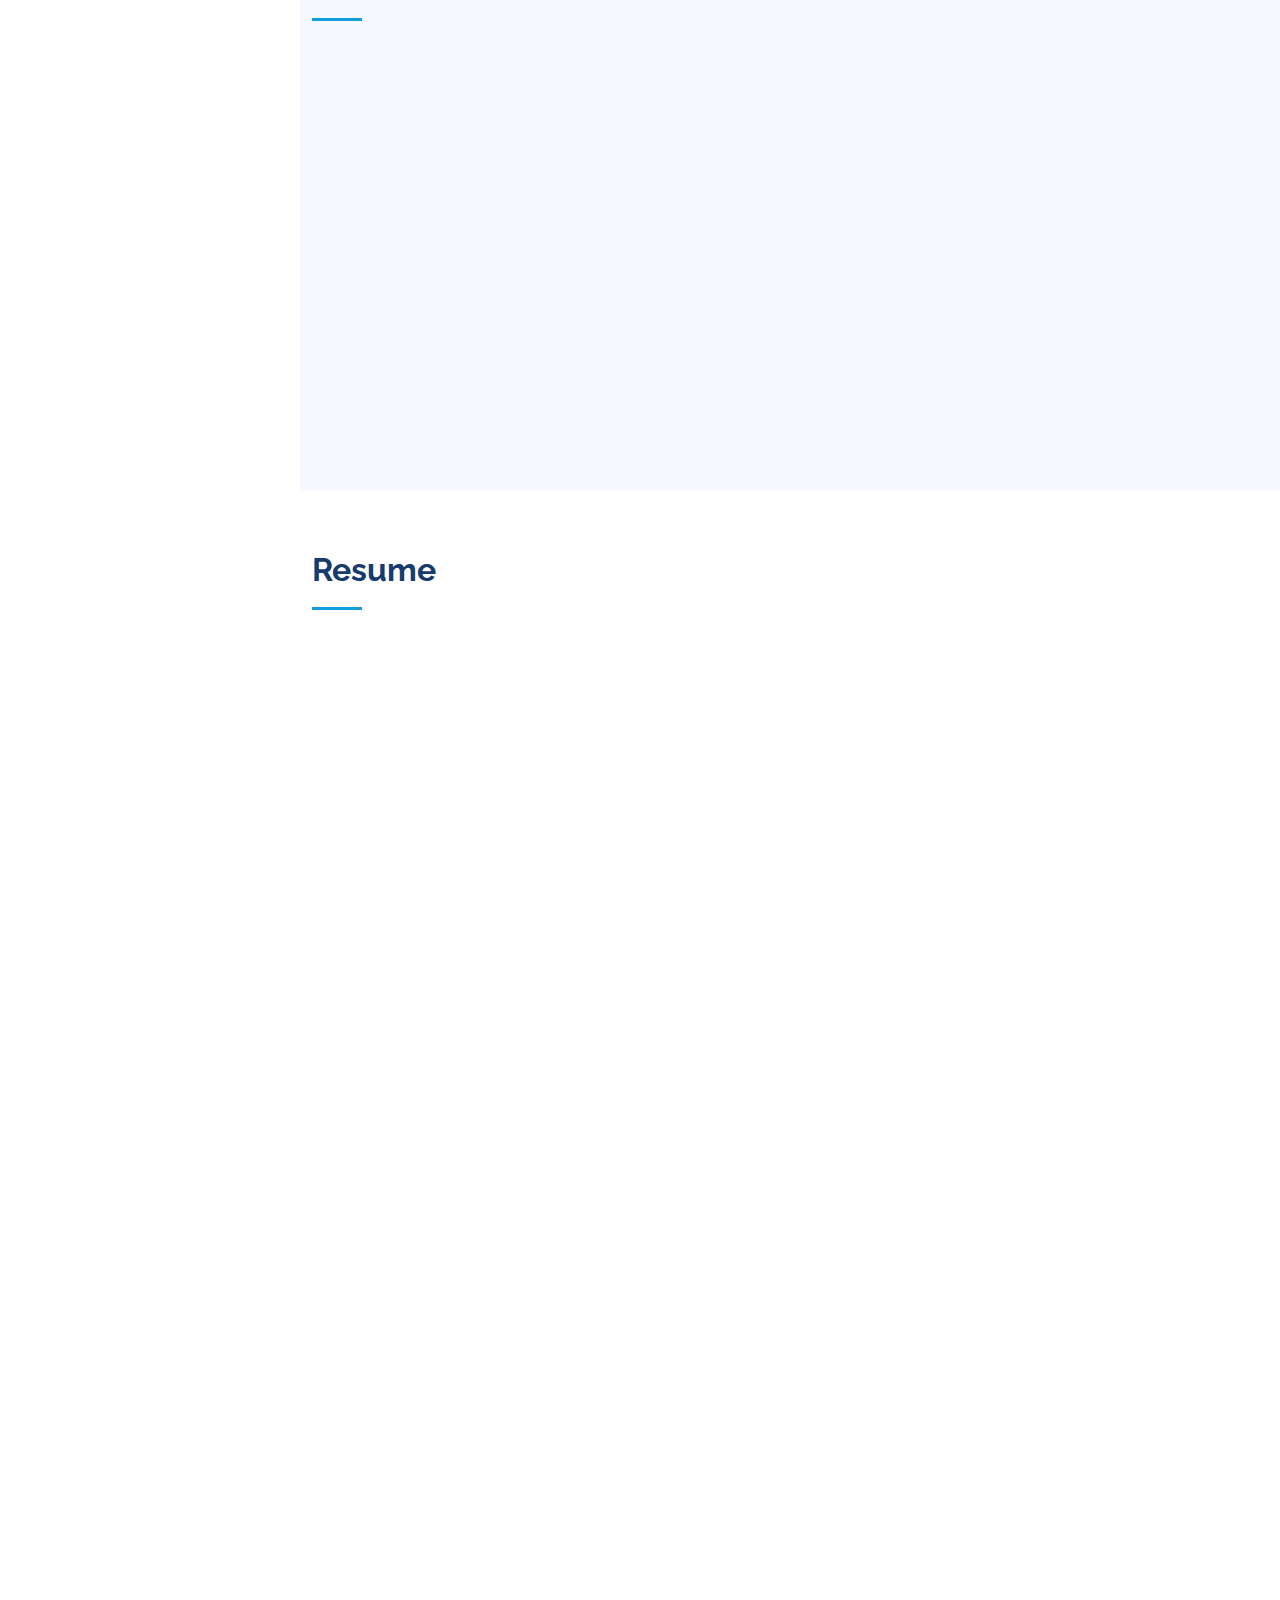
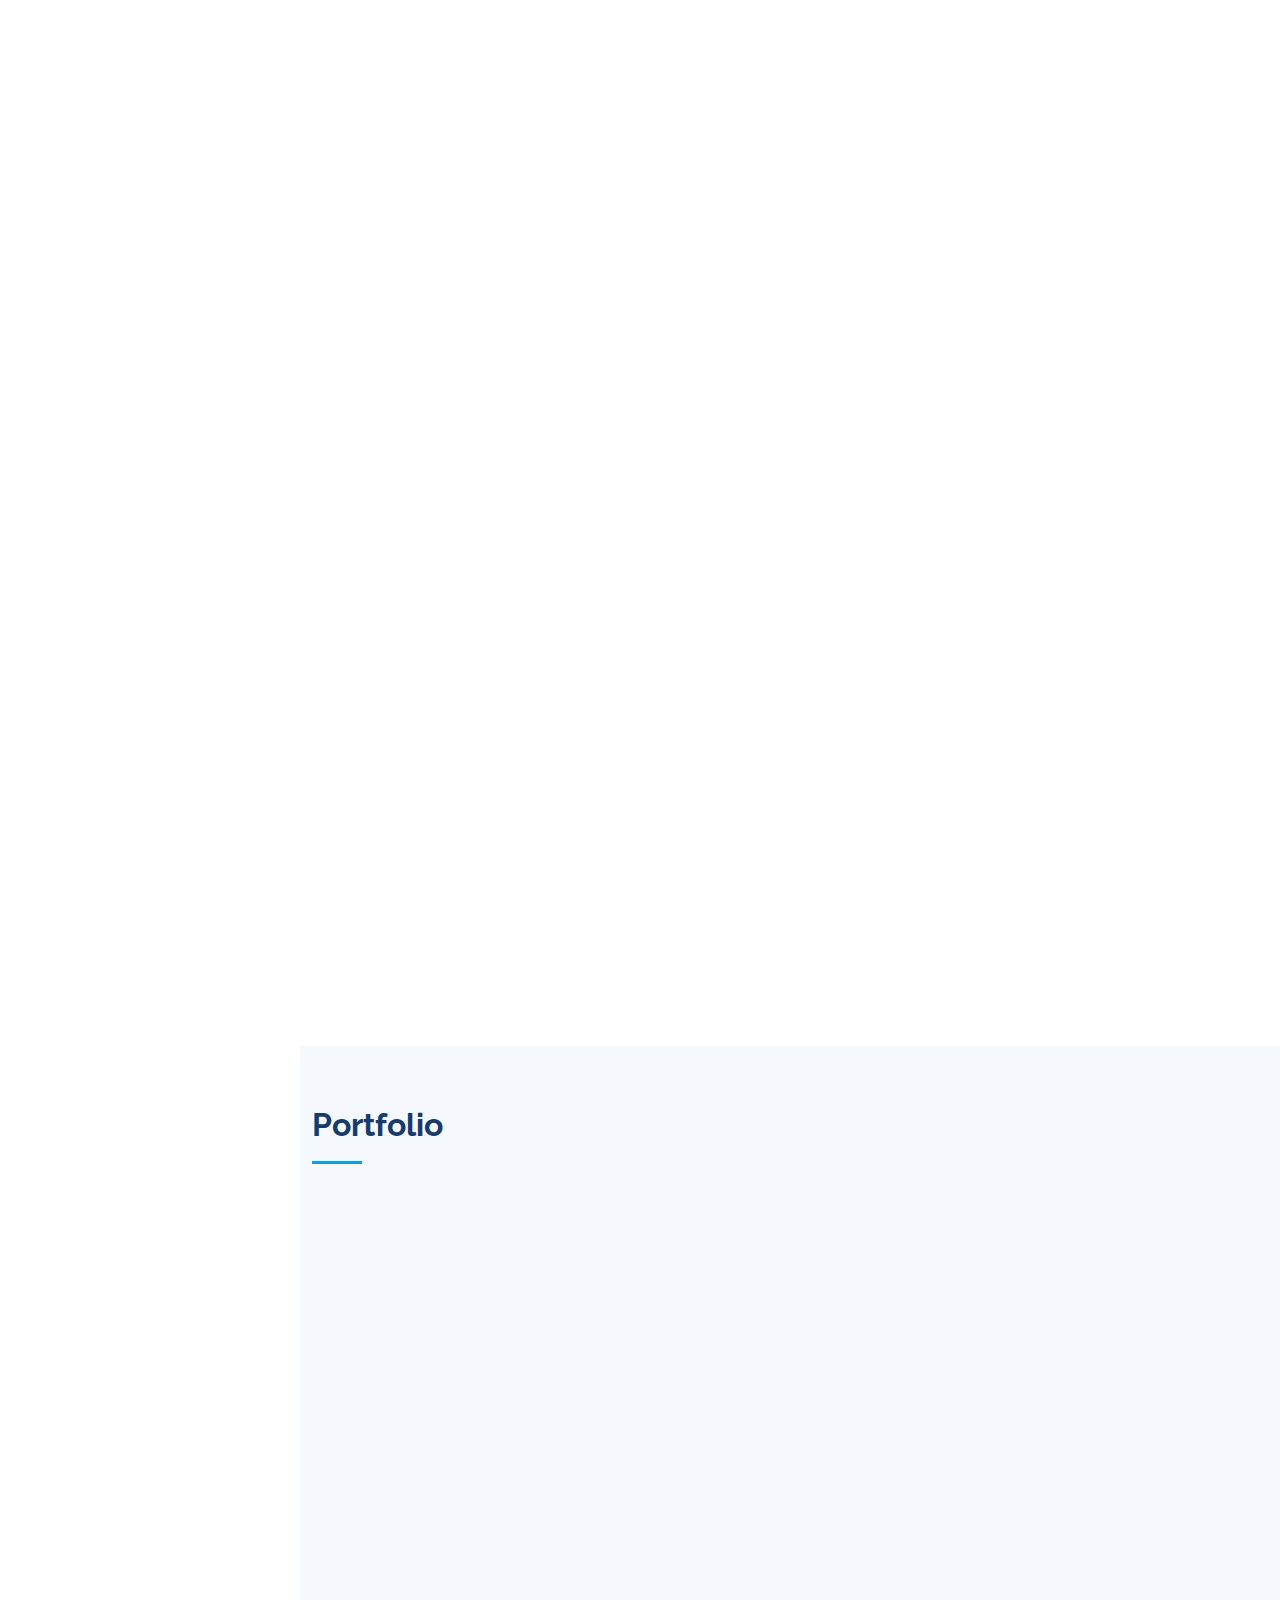
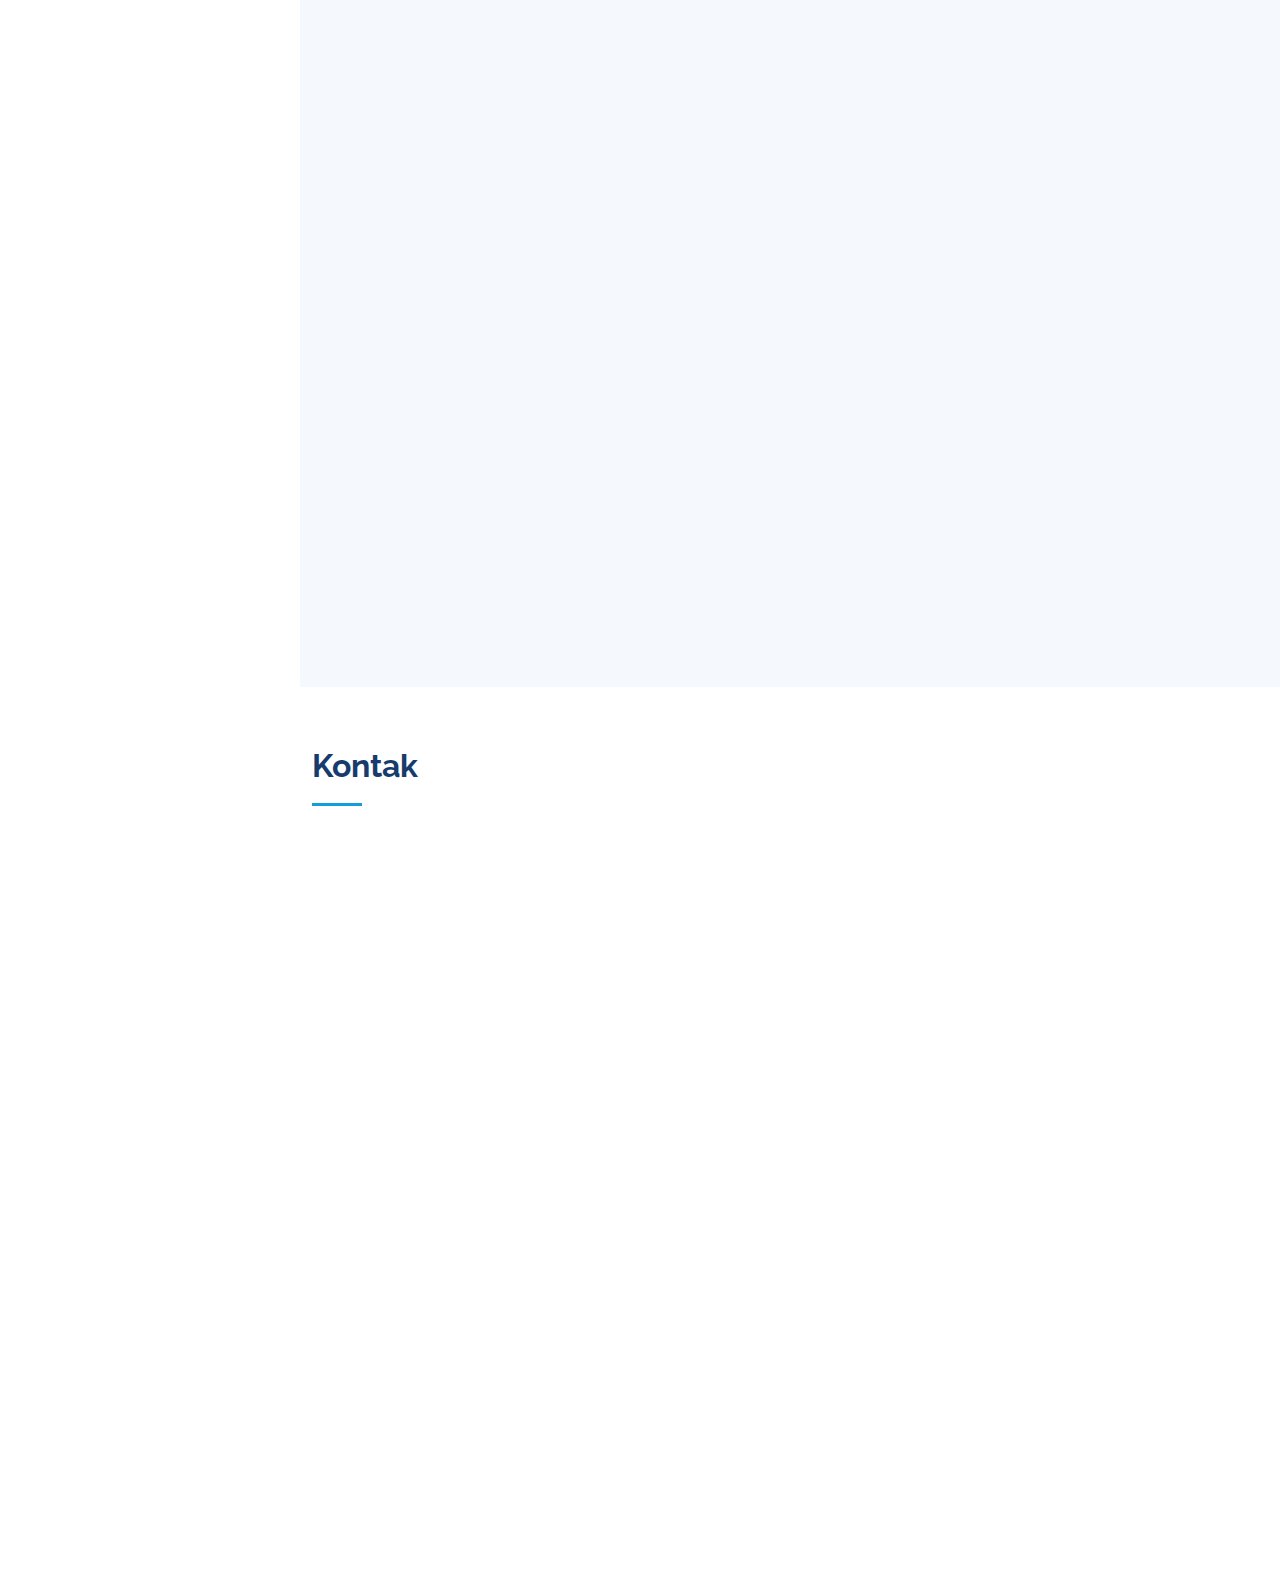
==== commit 18ba8b2c: "push" ====
--- a/index.html
+++ b/index.html
@@ -429,7 +429,7 @@
 
         <div class="section-title">
           <h2>Portfolio</h2>
-          <p>Magnam dolores commodi suscipit. Necessitatibus eius consequatur ex aliquid fuga eum quidem. Sit sint consectetur velit. Quisquam quos quisquam cupiditate. Et nemo qui impedit suscipit alias ea. Quia fugiat sit in iste officiis commodi quidem hic quas.</p>
+          <p></p>
         </div>
 
         <div class="row" data-aos="fade-up">
@@ -451,7 +451,7 @@
               <img src="assets/img/Portopolio Asset/LASPOM.jpg" class="img-fluid" alt="">
               <div class="portfolio-links">
                 <a href="assets/img/Portopolio Asset/LASPOM.jpg" data-gallery="portfolioGallery" class="portfolio-lightbox" title="App 1"><i class="bx bx-plus"></i></a>
-                <a href="portfolio-details.html" title="More Details"><i class="bx bx-link"></i></a>
+                <a href="" title="More Details"><i class="bx bx-link"></i></a>
               </div>
             </div>
           </div>
@@ -461,7 +461,7 @@
               <img src="assets/img/portfolio/portfolio-2.jpg" class="img-fluid" alt="">
               <div class="portfolio-links">
                 <a href="assets/img/portfolio/portfolio-2.jpg" data-gallery="portfolioGallery" class="portfolio-lightbox" title="Web 3"><i class="bx bx-plus"></i></a>
-                <a href="portfolio-details.html" title="More Details"><i class="bx bx-link"></i></a>
+                <a href="" title="More Details"><i class="bx bx-link"></i></a>
               </div>
             </div>
           </div>
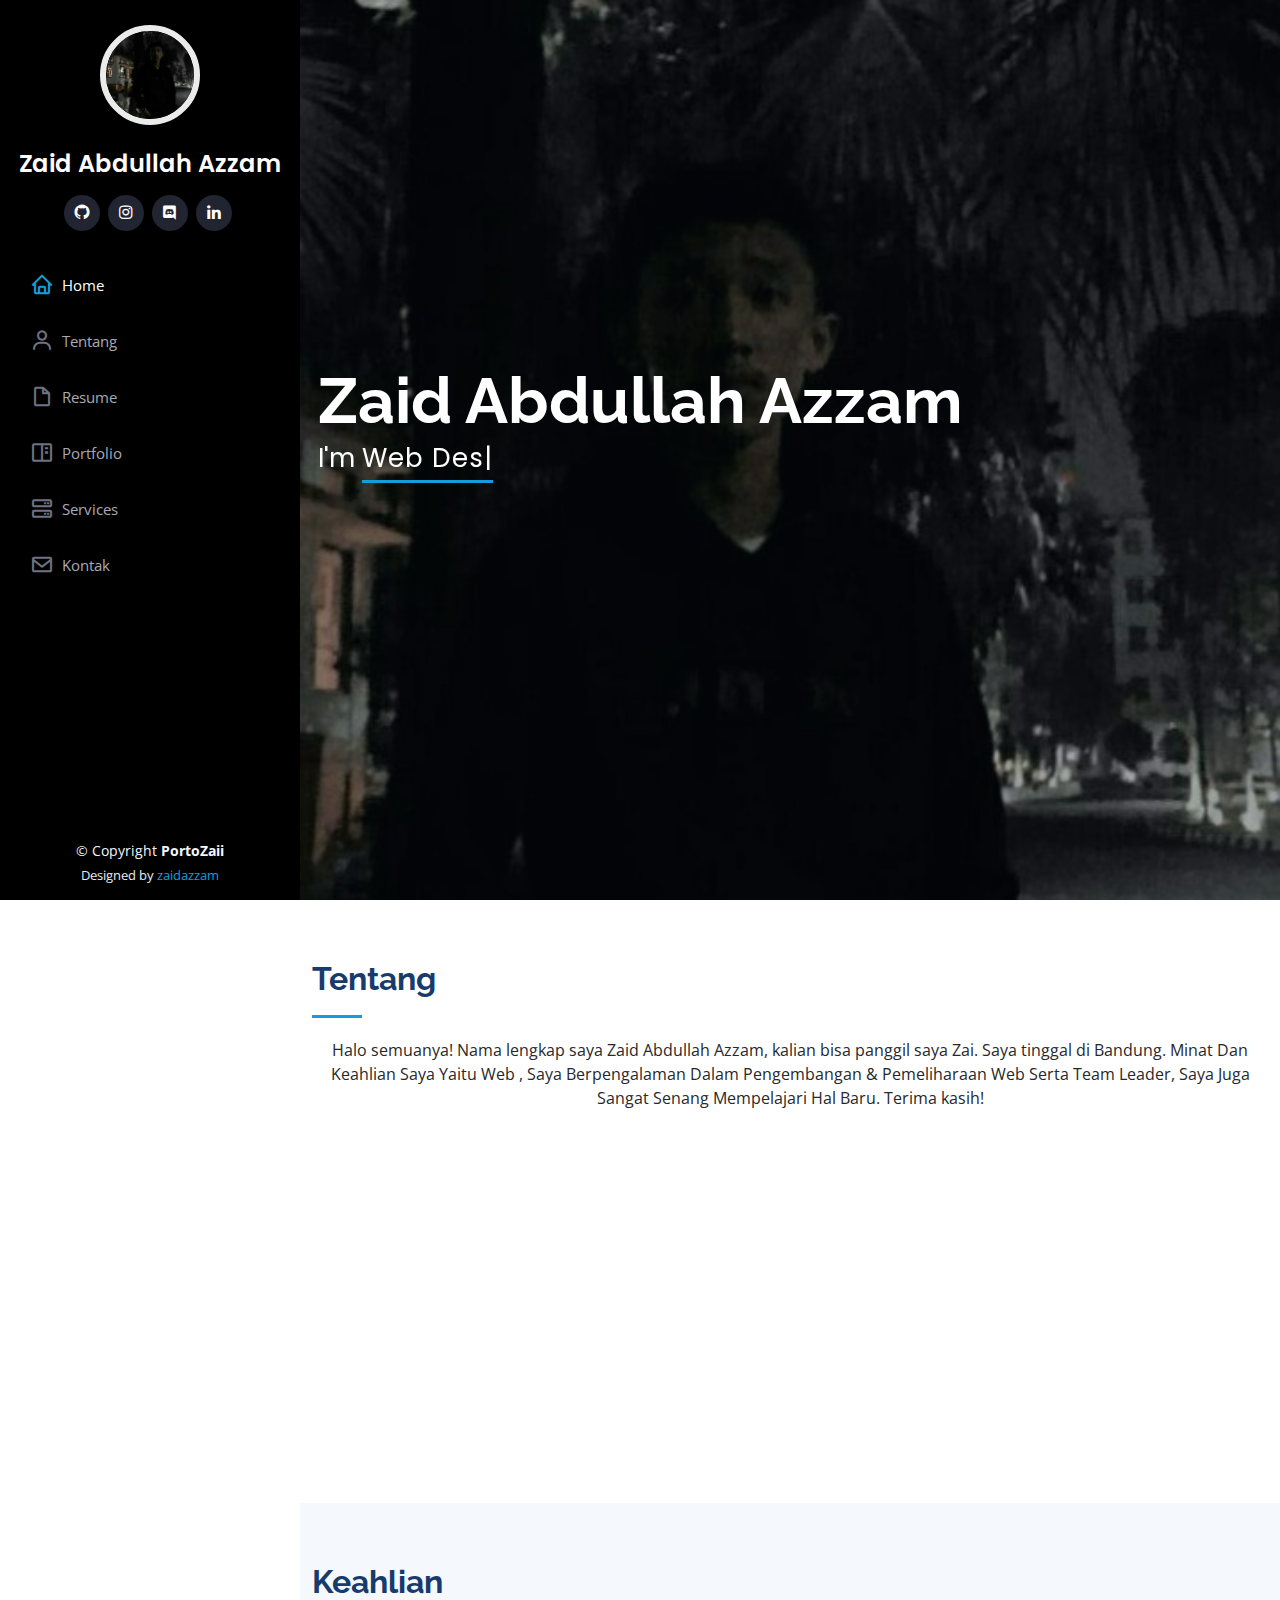
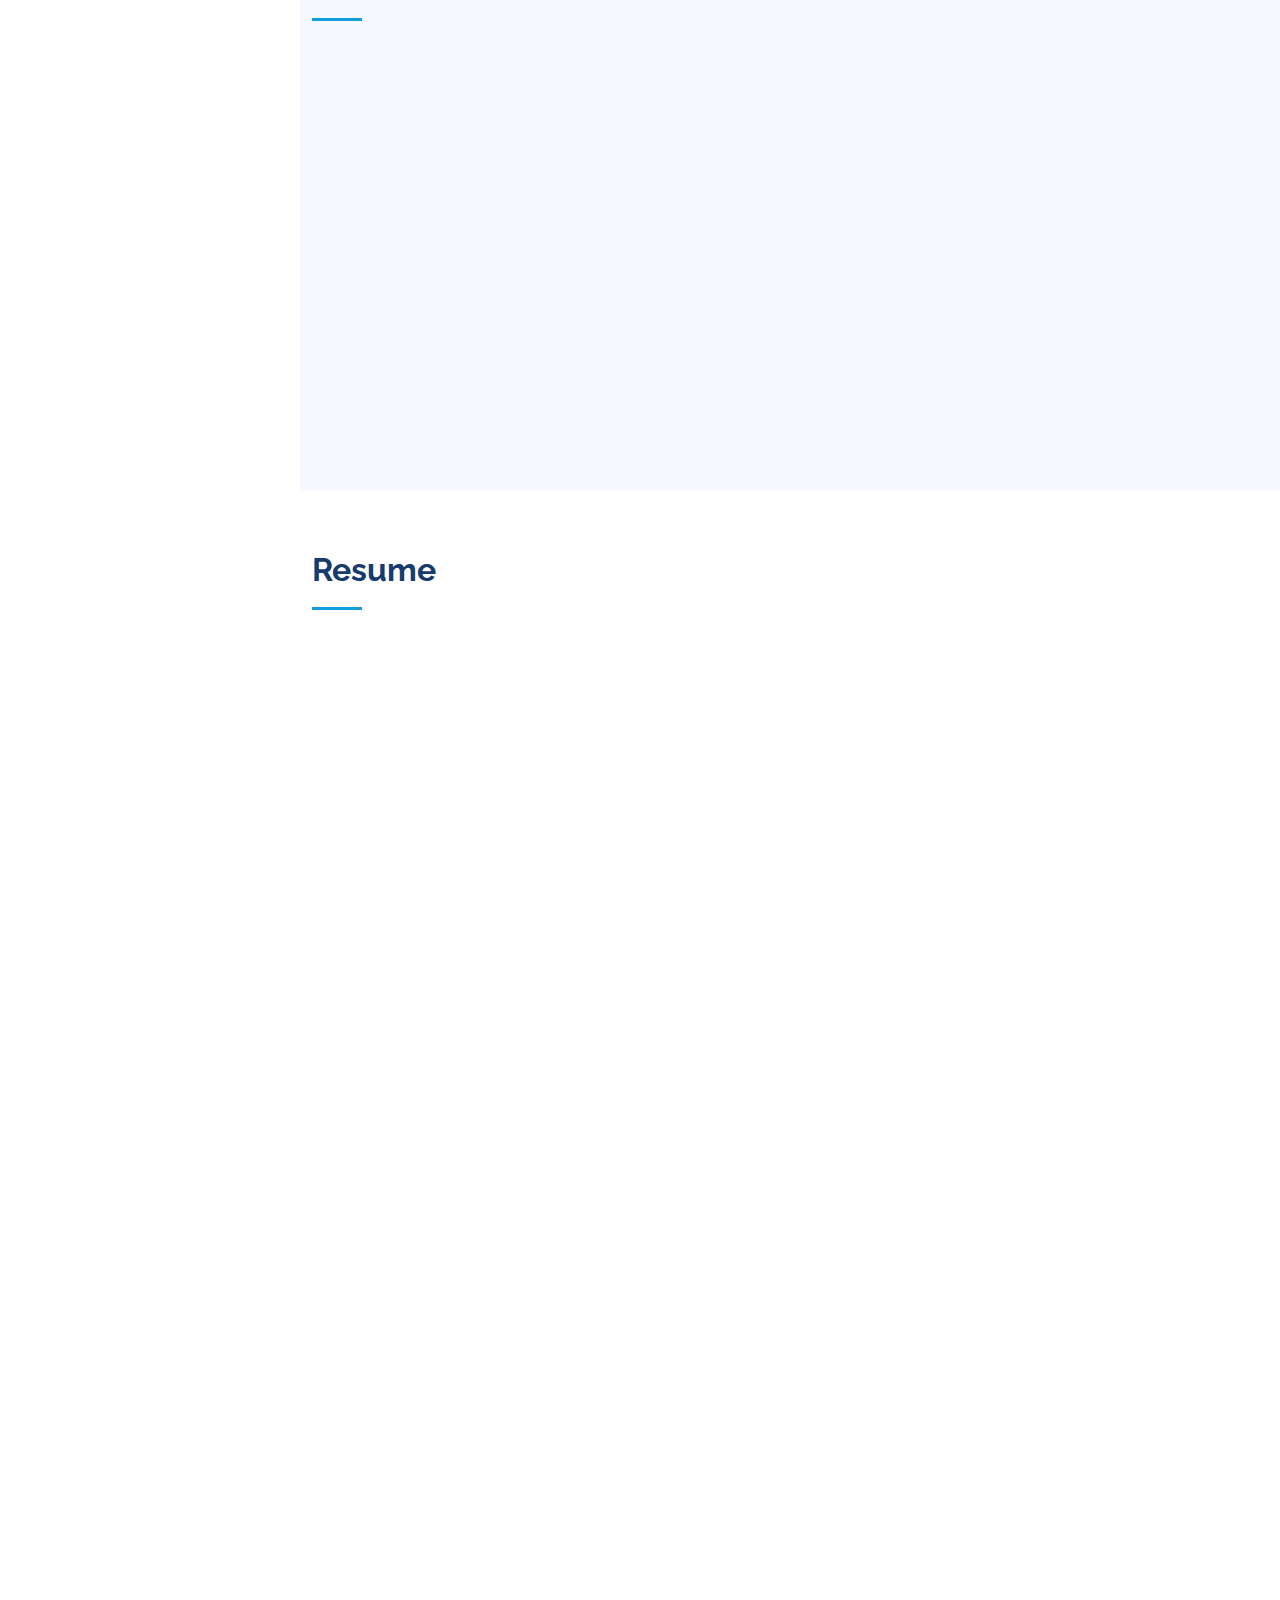
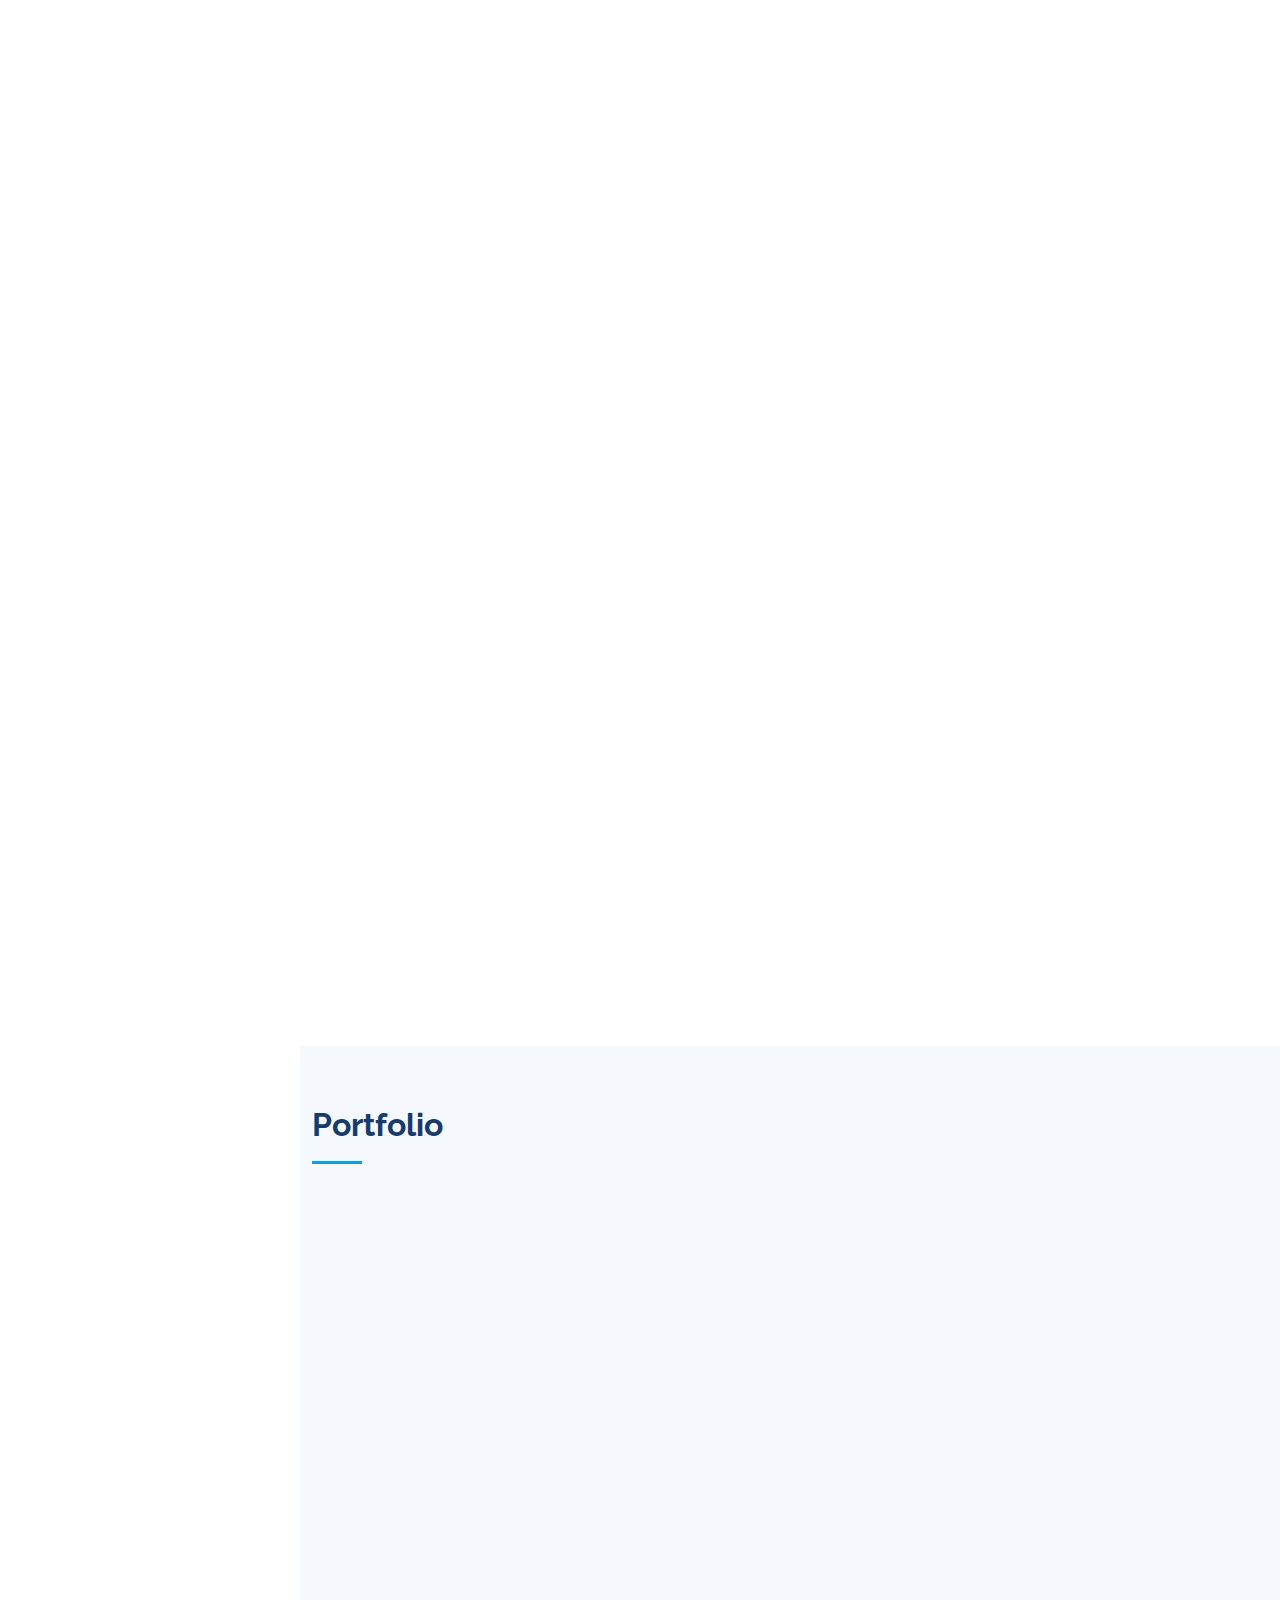
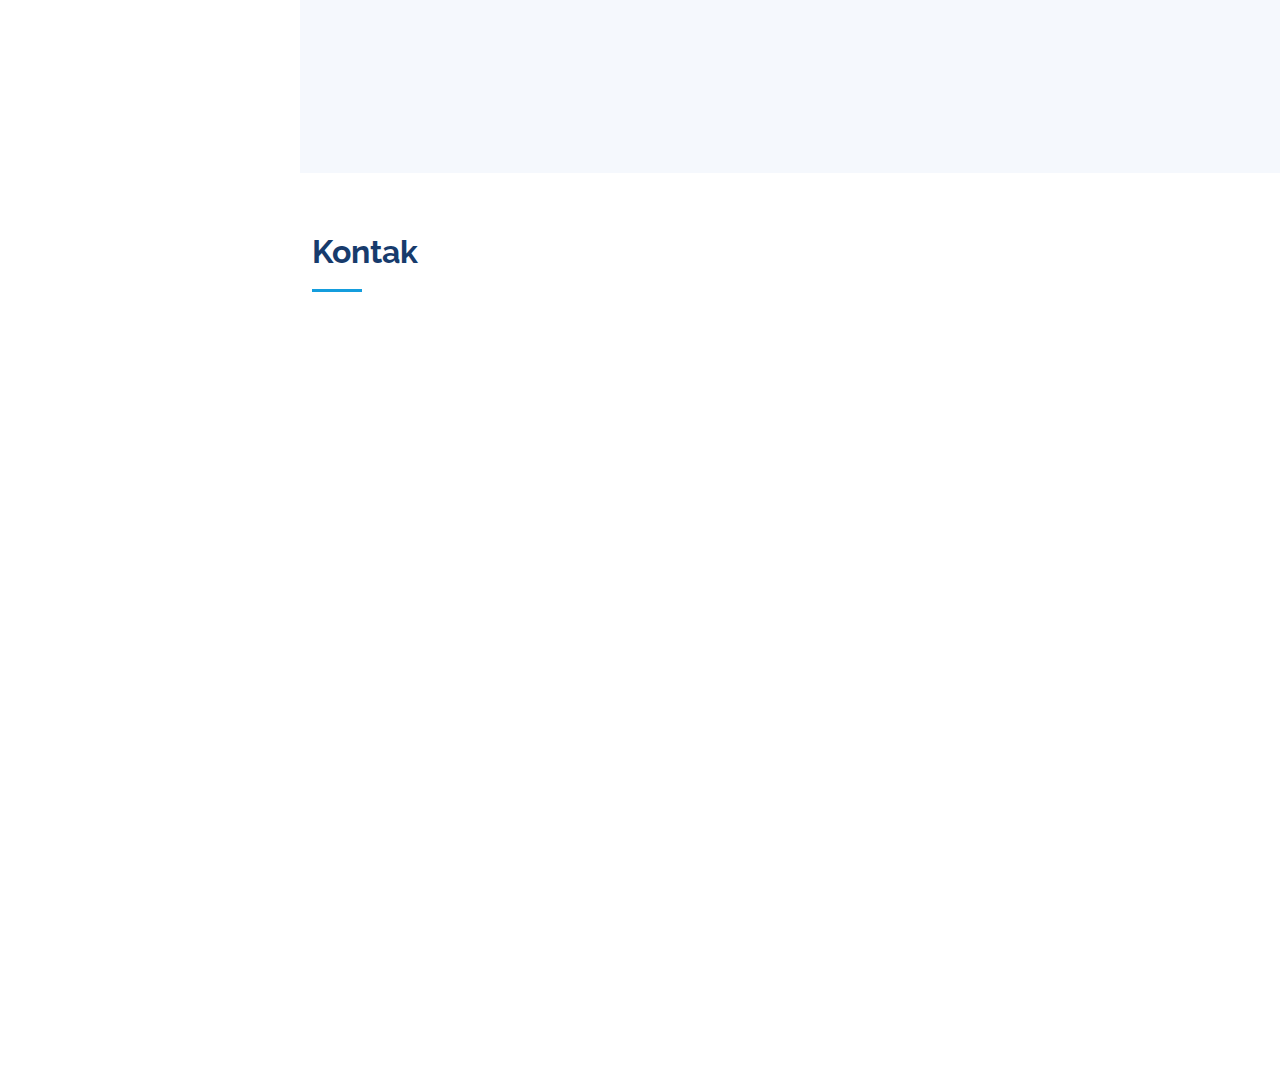
==== commit 239acdaf: "push" ====
--- a/index.html
+++ b/index.html
@@ -456,86 +456,6 @@
             </div>
           </div>
 
-          <div class="col-lg-4 col-md-6 portfolio-item filter-web">
-            <div class="portfolio-wrap">
-              <img src="assets/img/portfolio/portfolio-2.jpg" class="img-fluid" alt="">
-              <div class="portfolio-links">
-                <a href="assets/img/portfolio/portfolio-2.jpg" data-gallery="portfolioGallery" class="portfolio-lightbox" title="Web 3"><i class="bx bx-plus"></i></a>
-                <a href="" title="More Details"><i class="bx bx-link"></i></a>
-              </div>
-            </div>
-          </div>
-
-          <div class="col-lg-4 col-md-6 portfolio-item filter-app">
-            <div class="portfolio-wrap">
-              <img src="assets/img/portfolio/portfolio-3.jpg" class="img-fluid" alt="">
-              <div class="portfolio-links">
-                <a href="assets/img/portfolio/portfolio-3.jpg" data-gallery="portfolioGallery" class="portfolio-lightbox" title="App 2"><i class="bx bx-plus"></i></a>
-                <a href="portfolio-details.html" title="More Details"><i class="bx bx-link"></i></a>
-              </div>
-            </div>
-          </div>
-
-          <div class="col-lg-4 col-md-6 portfolio-item filter-card">
-            <div class="portfolio-wrap">
-              <img src="assets/img/portfolio/portfolio-4.jpg" class="img-fluid" alt="">
-              <div class="portfolio-links">
-                <a href="assets/img/portfolio/portfolio-4.jpg" data-gallery="portfolioGallery" class="portfolio-lightbox" title="Card 2"><i class="bx bx-plus"></i></a>
-                <a href="portfolio-details.html" title="More Details"><i class="bx bx-link"></i></a>
-              </div>
-            </div>
-          </div>
-
-          <div class="col-lg-4 col-md-6 portfolio-item filter-web">
-            <div class="portfolio-wrap">
-              <img src="assets/img/portfolio/portfolio-5.jpg" class="img-fluid" alt="">
-              <div class="portfolio-links">
-                <a href="assets/img/portfolio/portfolio-5.jpg" data-gallery="portfolioGallery" class="portfolio-lightbox" title="Web 2"><i class="bx bx-plus"></i></a>
-                <a href="portfolio-details.html" title="More Details"><i class="bx bx-link"></i></a>
-              </div>
-            </div>
-          </div>
-
-          <div class="col-lg-4 col-md-6 portfolio-item filter-app">
-            <div class="portfolio-wrap">
-              <img src="assets/img/portfolio/portfolio-6.jpg" class="img-fluid" alt="">
-              <div class="portfolio-links">
-                <a href="assets/img/portfolio/portfolio-6.jpg" data-gallery="portfolioGallery" class="portfolio-lightbox" title="App 3"><i class="bx bx-plus"></i></a>
-                <a href="portfolio-details.html" title="More Details"><i class="bx bx-link"></i></a>
-              </div>
-            </div>
-          </div>
-
-          <div class="col-lg-4 col-md-6 portfolio-item filter-card">
-            <div class="portfolio-wrap">
-              <img src="assets/img/portfolio/portfolio-7.jpg" class="img-fluid" alt="">
-              <div class="portfolio-links">
-                <a href="assets/img/portfolio/portfolio-7.jpg" data-gallery="portfolioGallery" class="portfolio-lightbox" title="Card 1"><i class="bx bx-plus"></i></a>
-                <a href="portfolio-details.html" title="More Details"><i class="bx bx-link"></i></a>
-              </div>
-            </div>
-          </div>
-
-          <div class="col-lg-4 col-md-6 portfolio-item filter-card">
-            <div class="portfolio-wrap">
-              <img src="assets/img/portfolio/portfolio-8.jpg" class="img-fluid" alt="">
-              <div class="portfolio-links">
-                <a href="assets/img/portfolio/portfolio-8.jpg" data-gallery="portfolioGallery" class="portfolio-lightbox" title="Card 3"><i class="bx bx-plus"></i></a>
-                <a href="portfolio-details.html" title="More Details"><i class="bx bx-link"></i></a>
-              </div>
-            </div>
-          </div>
-
-          <div class="col-lg-4 col-md-6 portfolio-item filter-web">
-            <div class="portfolio-wrap">
-              <img src="assets/img/portfolio/portfolio-9.jpg" class="img-fluid" alt="">
-              <div class="portfolio-links">
-                <a href="assets/img/portfolio/portfolio-9.jpg" data-gallery="portfolioGallery" class="portfolio-lightbox" title="Web 3"><i class="bx bx-plus"></i></a>
-                <a href="portfolio-details.html" title="More Details"><i class="bx bx-link"></i></a>
-              </div>
-            </div>
-          </div>
-
         </div>
 
       </div>
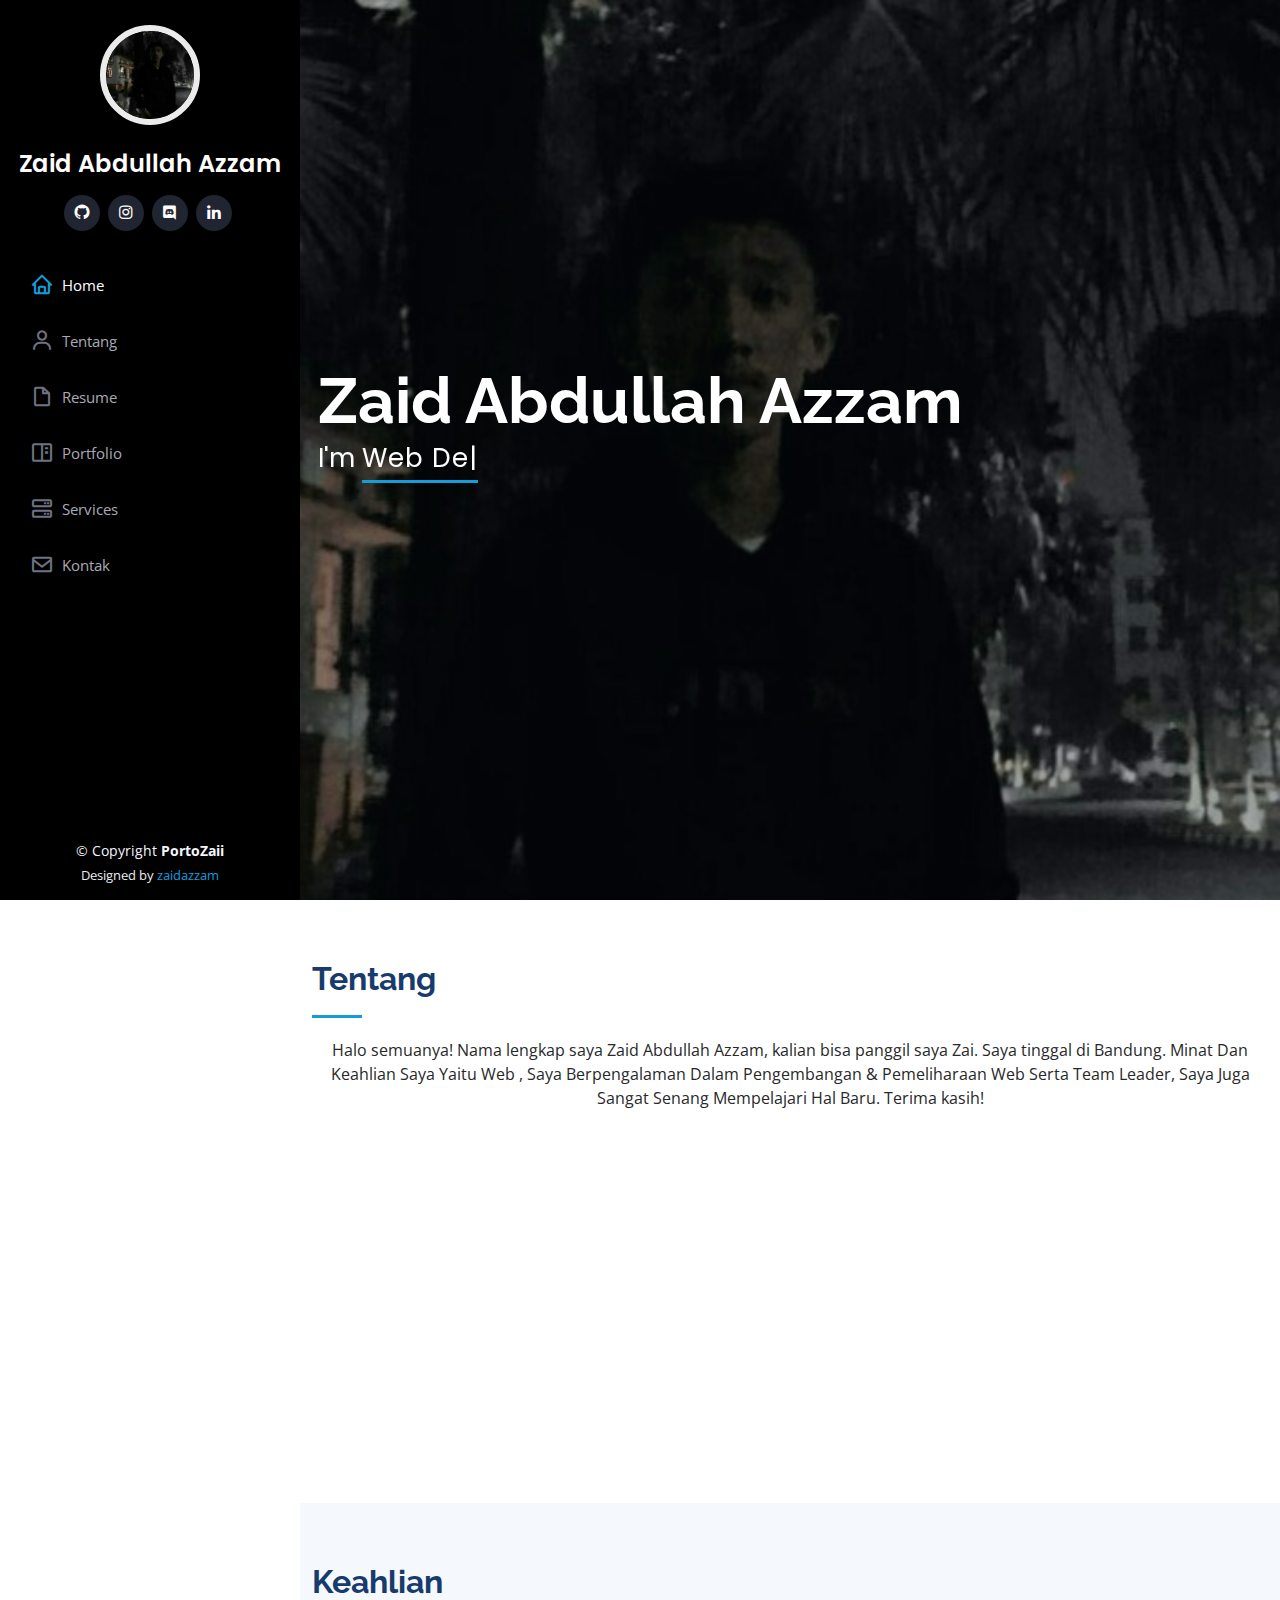
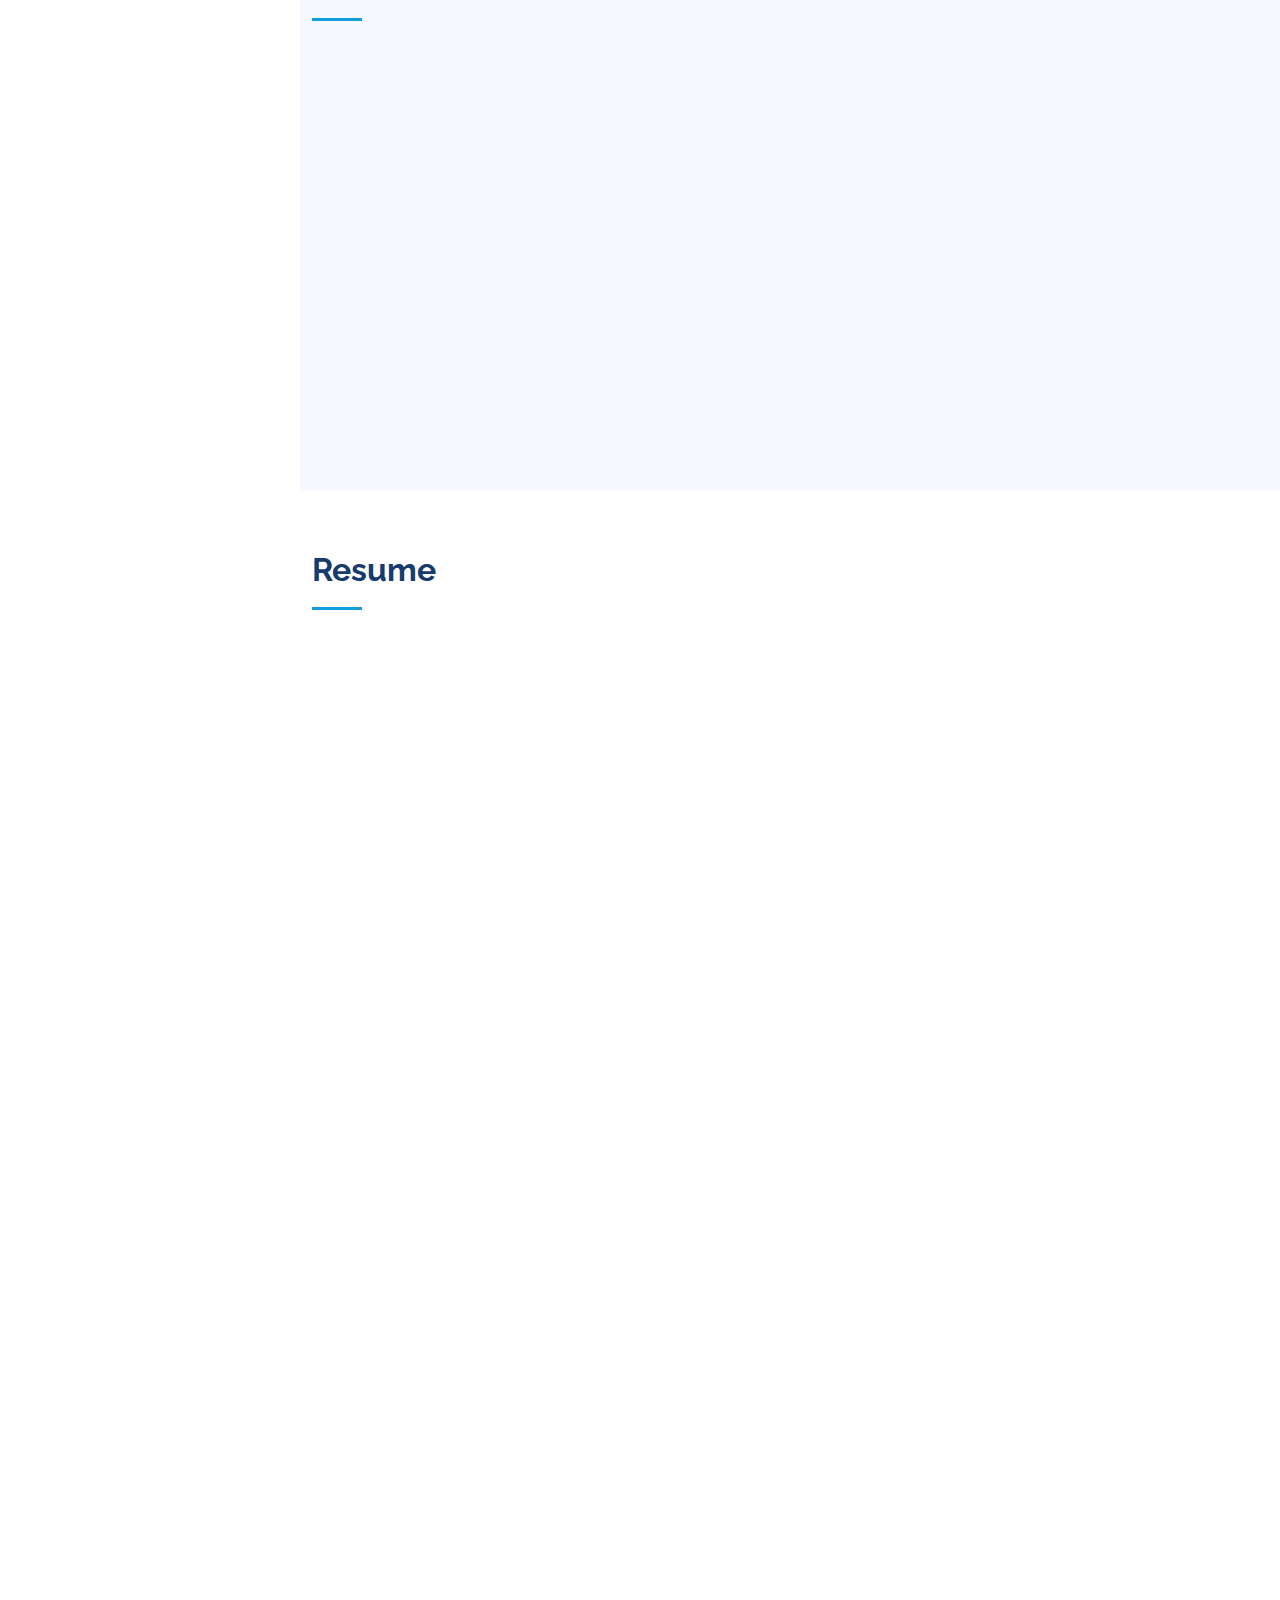
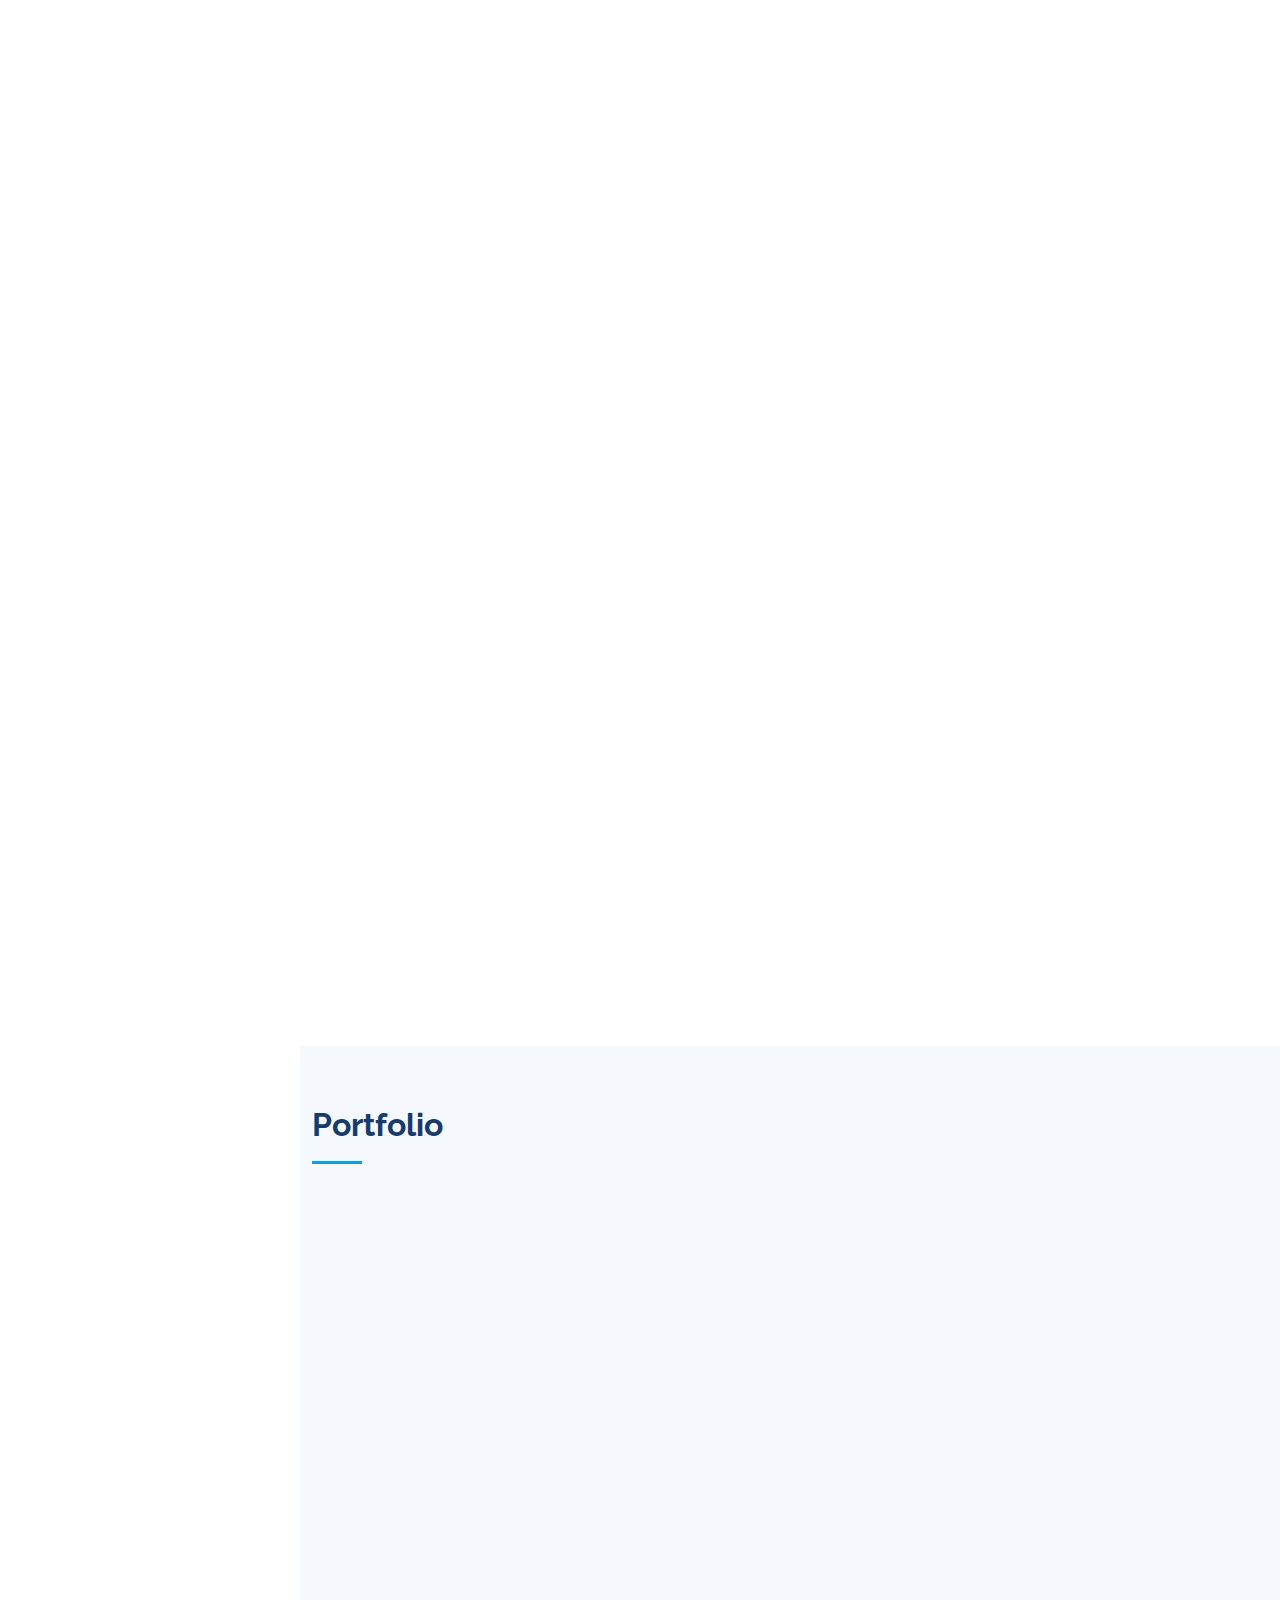
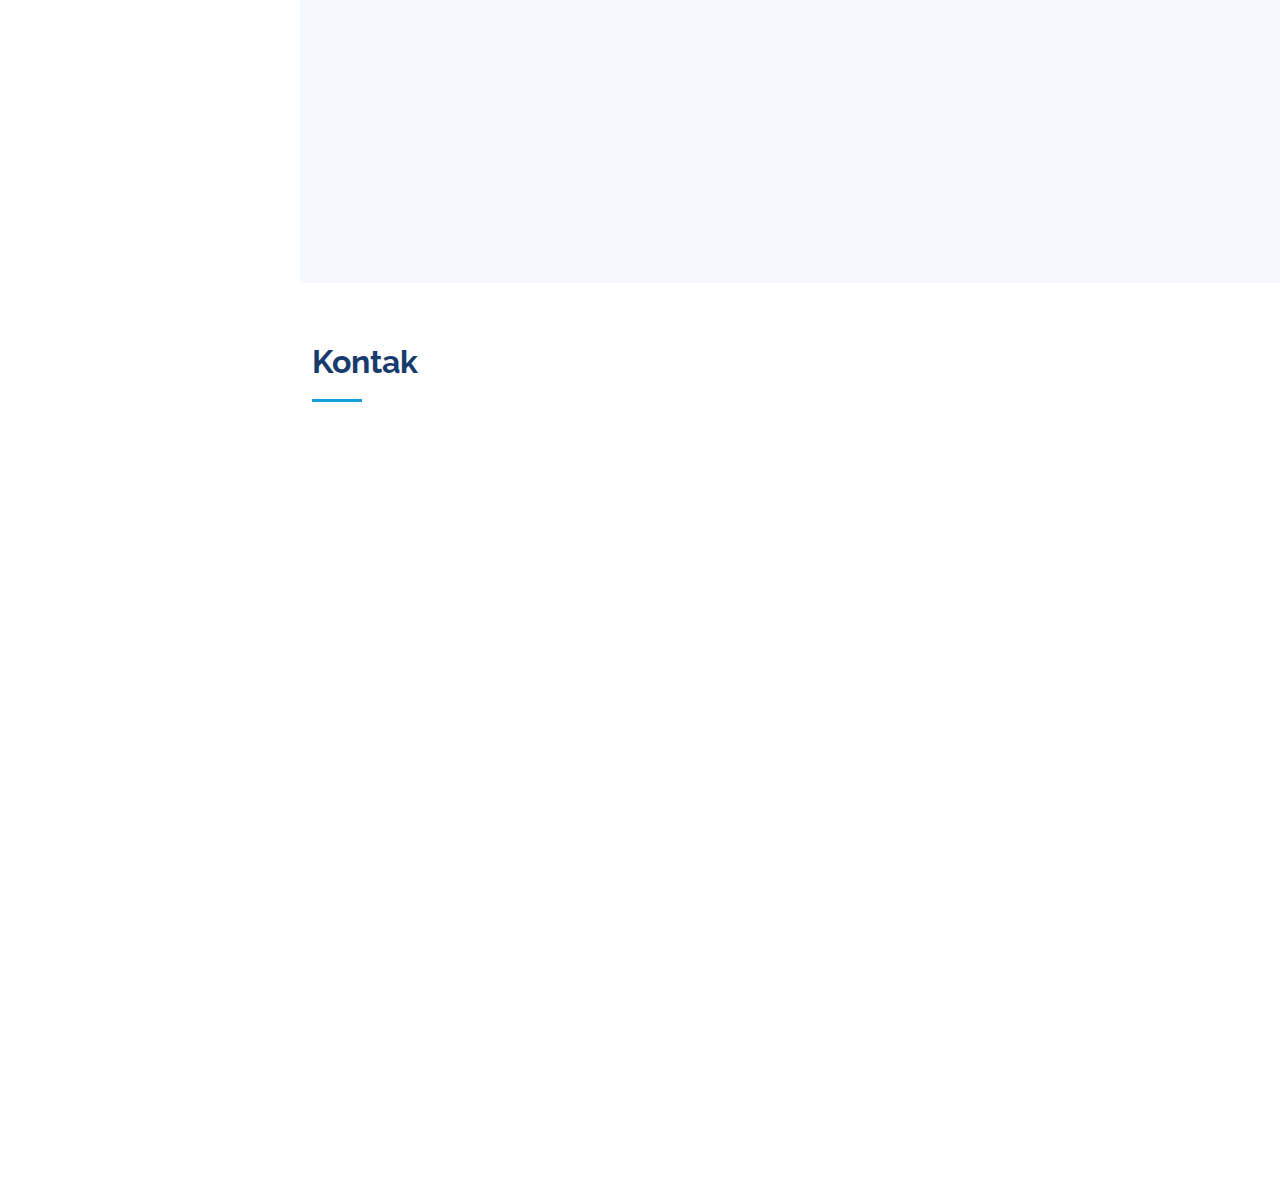
==== commit 12843264: "push" ====
--- a/index.html
+++ b/index.html
@@ -448,9 +448,40 @@
 
           <div class="col-lg-4 col-md-6 portfolio-item filter-web filter-app">
             <div class="portfolio-wrap">
+              <label for="" class="font-lg text-center font-bold">Laravel</label>
               <img src="assets/img/Portopolio Asset/LASPOM.jpg" class="img-fluid" alt="">
               <div class="portfolio-links">
-                <a href="assets/img/Portopolio Asset/LASPOM.jpg" data-gallery="portfolioGallery" class="portfolio-lightbox" title="App 1"><i class="bx bx-plus"></i></a>
+                <a href="assets/img/Portopolio Asset/LASPOM.jpg" data-gallery="portfolioGallery" class="portfolio-lightbox" title="Website Pengaduan Mahasiswa Online - Laravel - Tailwind"><i class="bx bx-plus"></i></a>
+                <a href="" title="More Details"><i class="bx bx-link"></i></a>
+              </div>
+            </div>
+          </div>
+          <div class="col-lg-4 col-md-6 portfolio-item filter-web filter-app">
+            <div class="portfolio-wrap">
+              <label for="" class="font-lg text-center font-bold">Laravel</label>
+              <img src="assets/img/Portopolio Asset/PendaftaranCaleg.jpg" class="img-fluid" alt="">
+              <div class="portfolio-links">
+                <a href="assets/img/Portopolio Asset/PendaftaranCaleg.jpg" data-gallery="portfolioGallery" class="portfolio-lightbox" title="Website Pengaduan Mahasiswa Online - Laravel - Tailwind"><i class="bx bx-plus"></i></a>
+                <a href="" title="More Details"><i class="bx bx-link"></i></a>
+              </div>
+            </div>
+          </div>
+          <div class="col-lg-4 col-md-6 portfolio-item filter-web filter-app">
+            <div class="portfolio-wrap">
+              <label for="" class="font-lg text-center font-bold">Laravel</label>
+              <img src="assets/img/Portopolio Asset/chevanime.jpg" class="img-fluid" alt="">
+              <div class="portfolio-links">
+                <a href="assets/img/Portopolio Asset/chevanime.jpg" data-gallery="portfolioGallery" class="portfolio-lightbox" title="Website Pengaduan Mahasiswa Online - Laravel - Tailwind"><i class="bx bx-plus"></i></a>
+                <a href="" title="More Details"><i class="bx bx-link"></i></a>
+              </div>
+            </div>
+          </div>
+          <div class="col-lg-4 col-md-6 portfolio-item filter-web filter-app">
+            <div class="portfolio-wrap">
+              <label for="" class="font-lg text-center font-bold">Laravel</label>
+              <img src="assets/img/Portopolio Asset/u-homestay.jpg" class="img-fluid" alt="">
+              <div class="portfolio-links">
+                <a href="assets/img/Portopolio Asset/u-homestay.jpg" data-gallery="portfolioGallery" class="portfolio-lightbox" title="Website Pengaduan Mahasiswa Online - Laravel - Tailwind"><i class="bx bx-plus"></i></a>
                 <a href="" title="More Details"><i class="bx bx-link"></i></a>
               </div>
             </div>
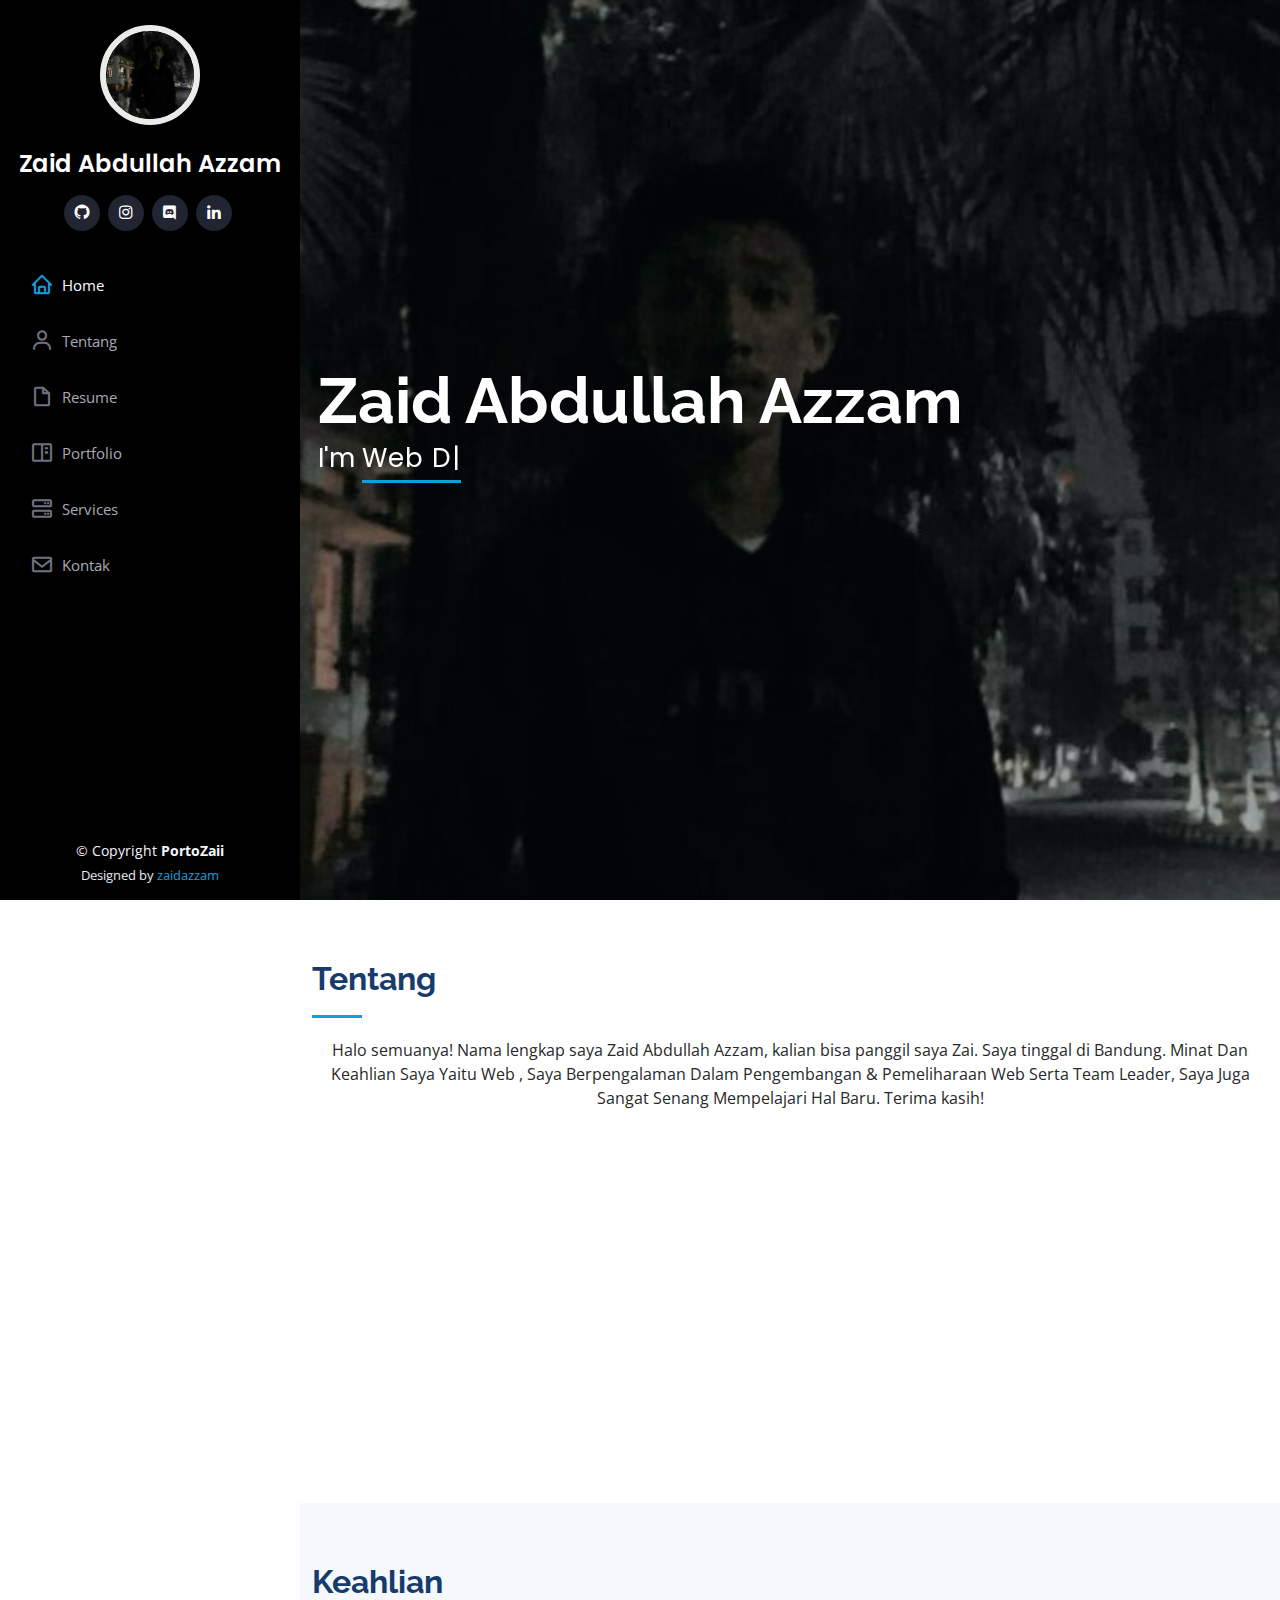
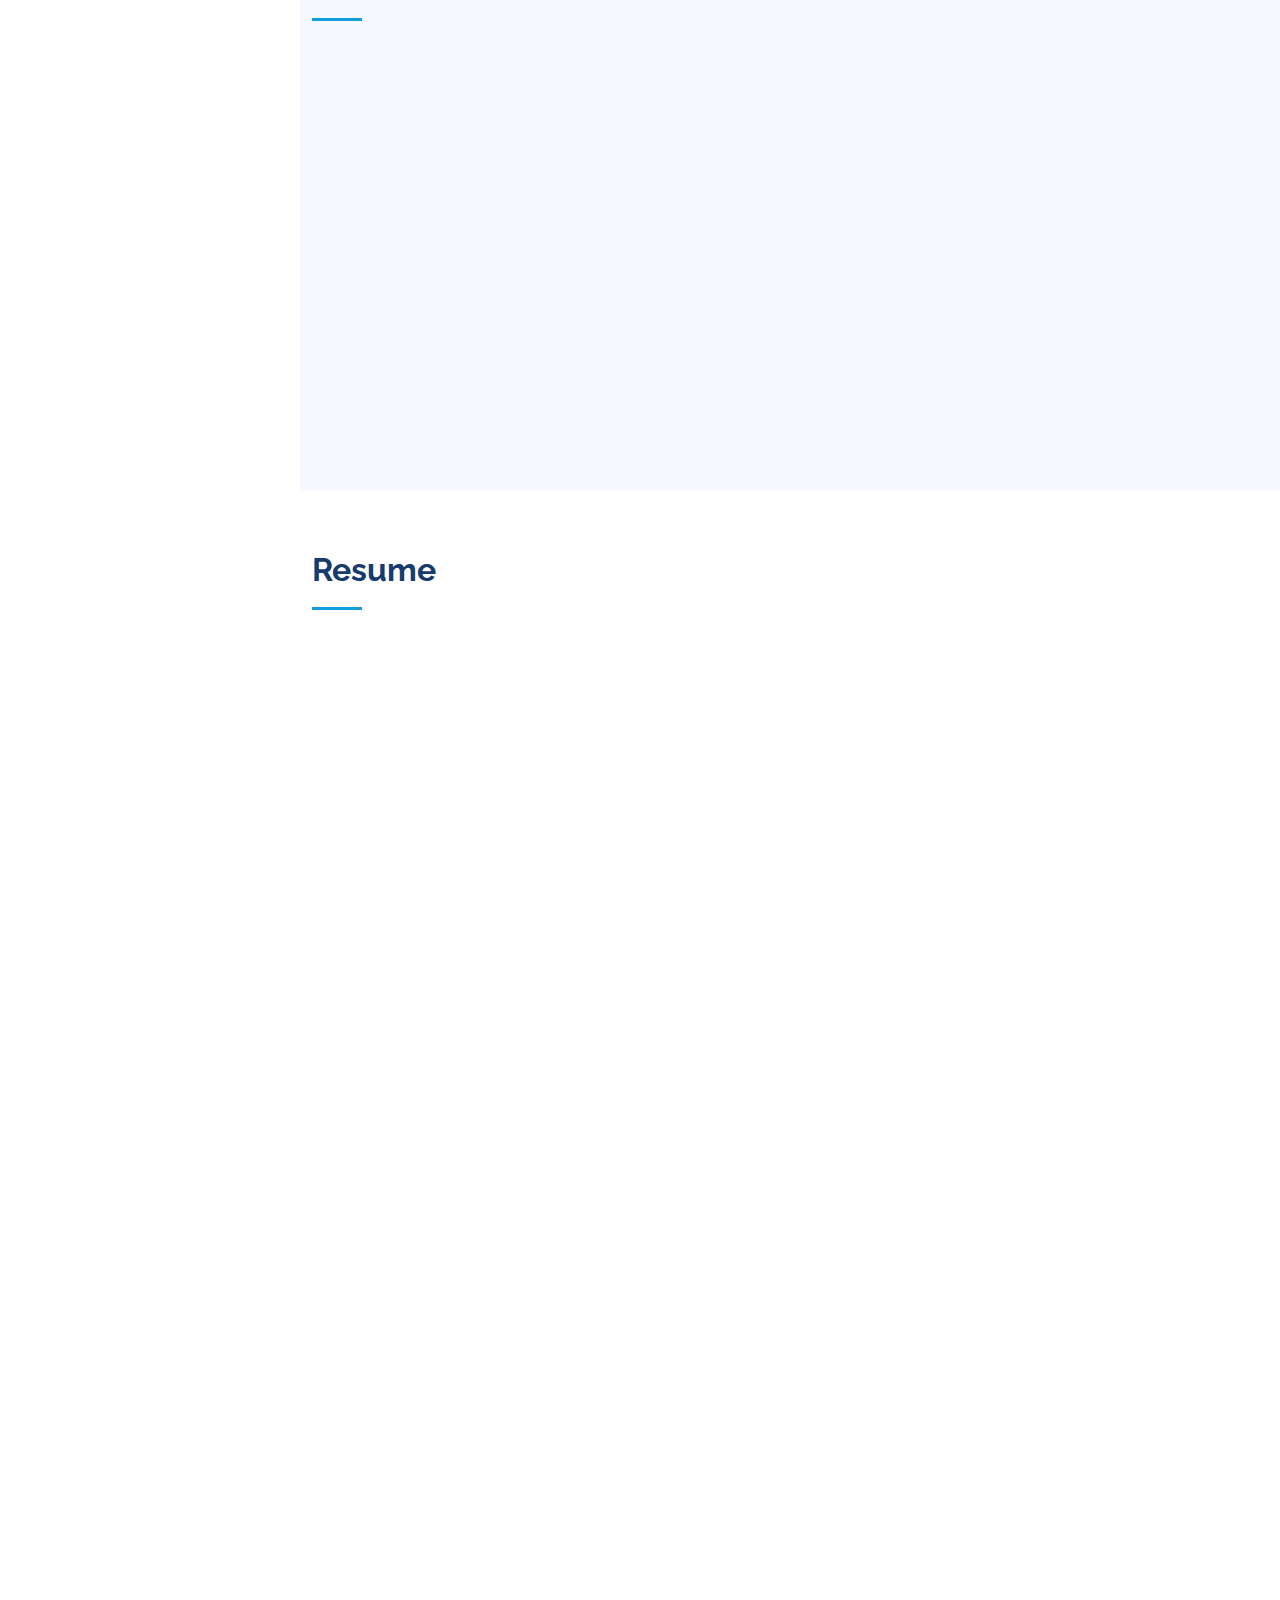
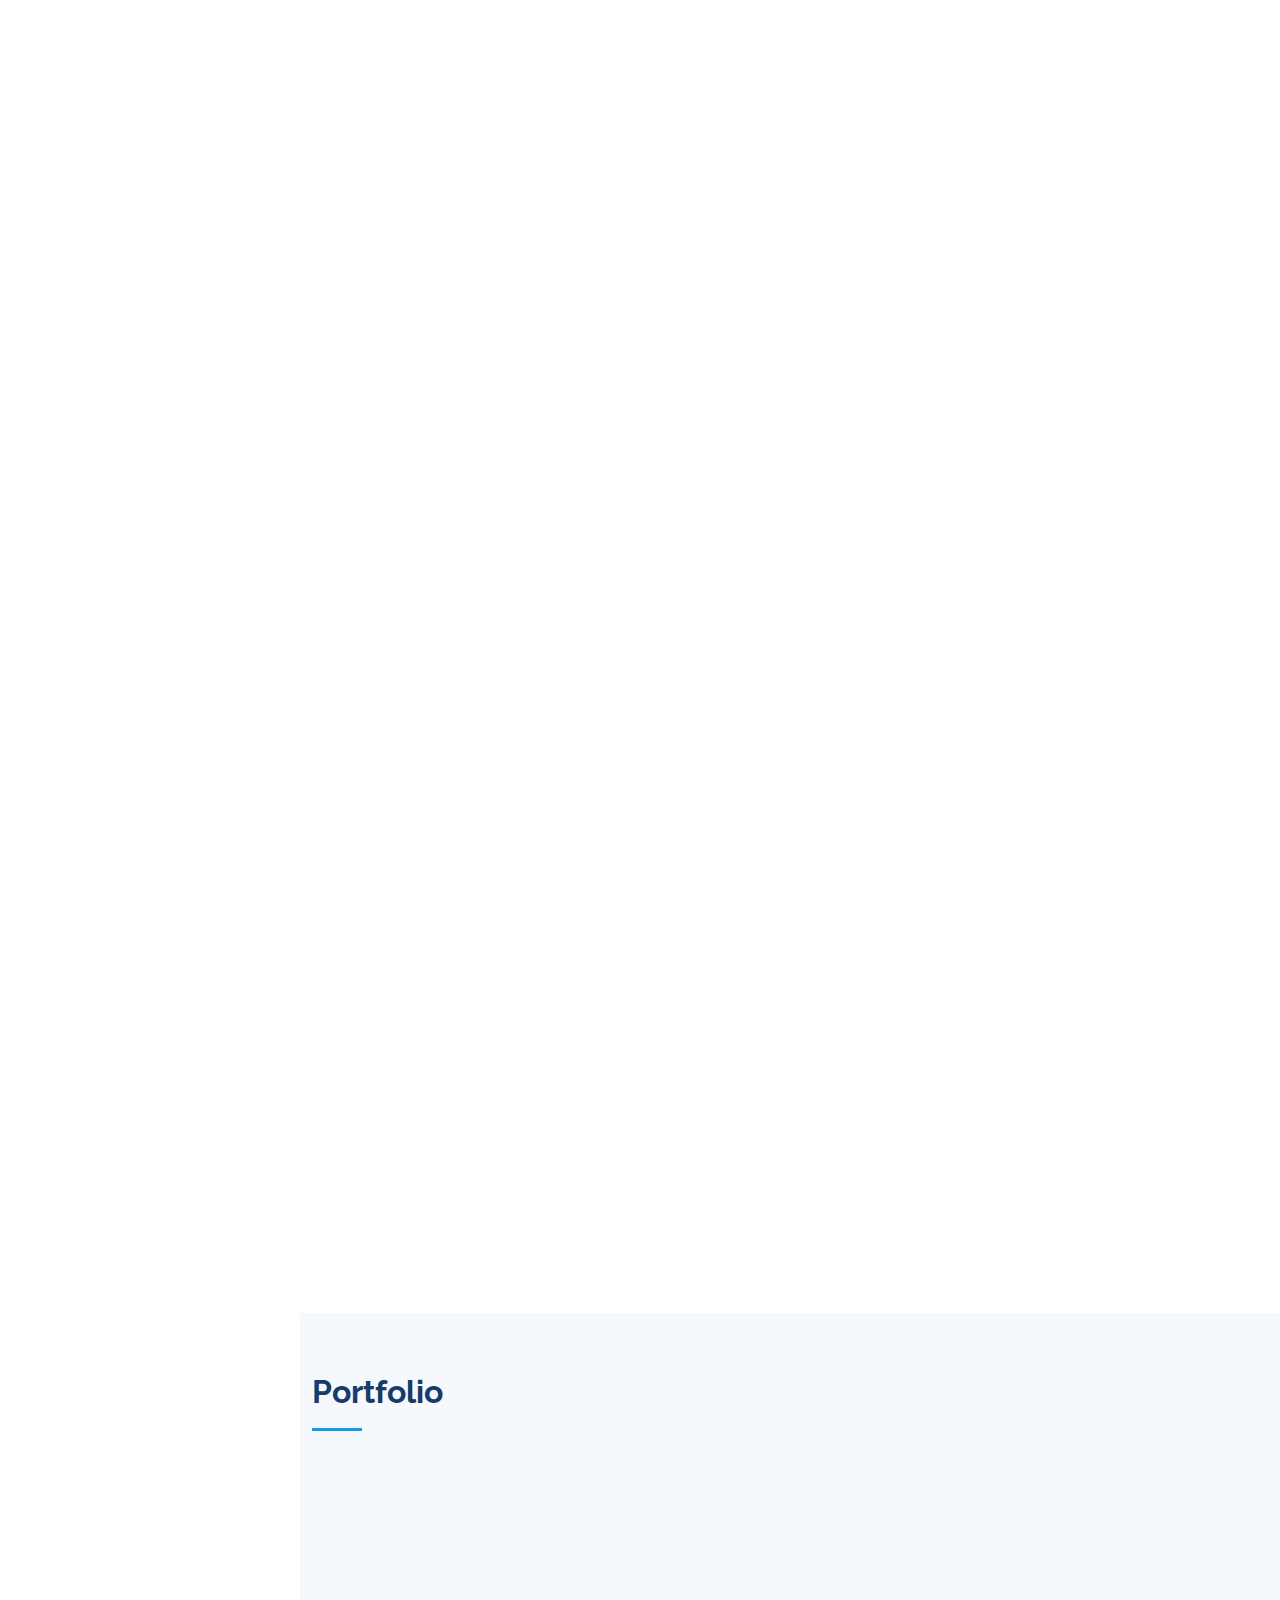
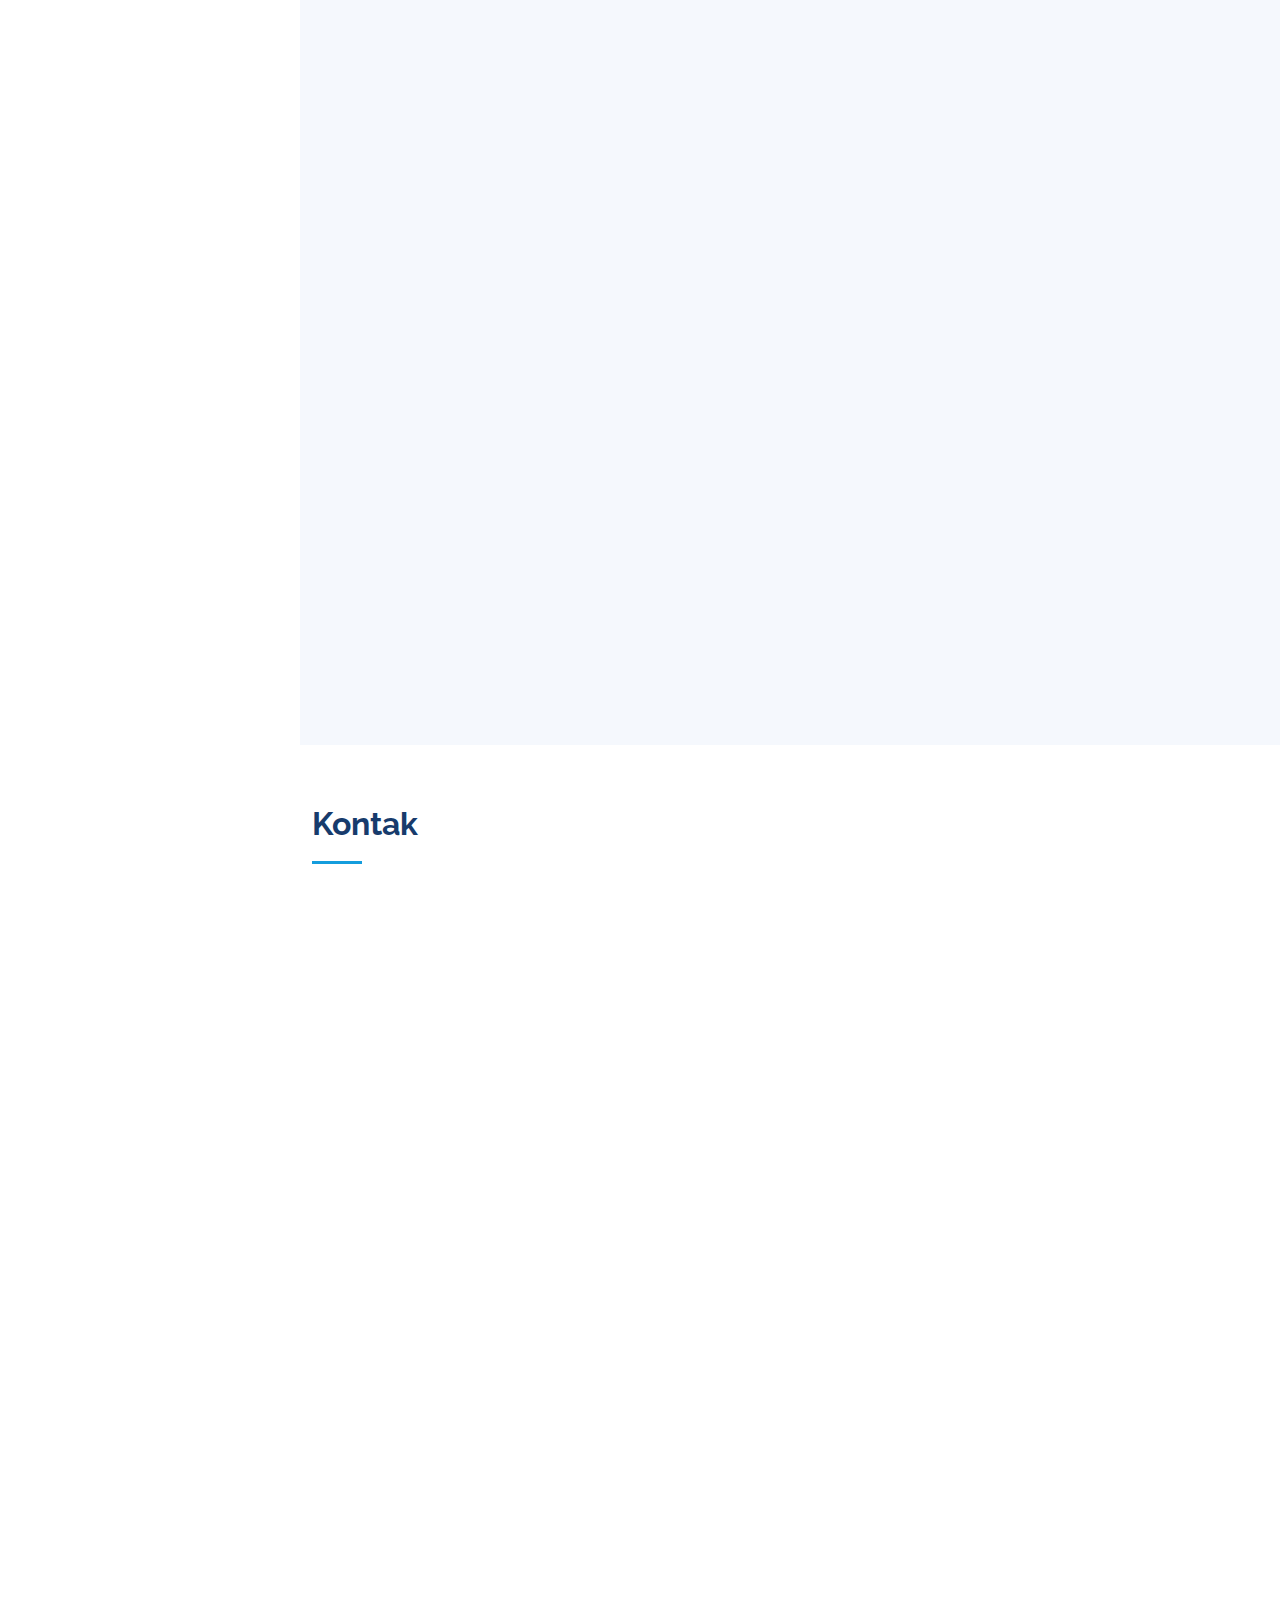
==== commit 2d066ee9: "push" ====
--- a/index.html
+++ b/index.html
@@ -341,7 +341,7 @@
             </div>
             <div class="resume-item">
               <h4>Wakil Koordinator Chevalier Laboratory</h4>
-              <h5>September 2022 - Present</h5>
+              <h5>September 2022 - Saat ini</h5>
               <p><em>Chevalier Laboratory SAS</em></p>
               <h5><em>Deputy Coordinator</em></h5>
               <ul>
@@ -398,7 +398,7 @@
             <div class="resume-item">
               <h4>Asisten Dosen</h4>
               <p><em>Mata Kuliah Implementasi Struktur Data</em></p>
-              <h5>Febuari 2023 - Present</h5>
+              <h5>Febuari 2023 - juni 2023</h5>
               <p><em>Telkom University</em></p>
               <h5><em>Java, OOP, Struktur Data, Linked List, Singly Linked List, Double Linked List, Stak Linked List, Enqueue & Dequeue</em></h5>
               <ul>
@@ -409,12 +409,26 @@
             <div class="resume-item">
               <h4>Asisten Dosen</h4>
               <p><em>Mata Kuliah Struktur Basis Data 1</em></p>
-              <h5>Febuari 2023 - Present</h5>
+              <h5>Febuari 2023 - juni 2023</h5>
               <p><em>Telkom University</em></p>
               <h5><em>Data Base, MySQL, ERD Diagram, DDL</em></h5>
               <ul>
                 <li>Asisten Struktur Basis Data 1</li>
                 <li>Berfokus pada pemrograman dasar Basis Data pembuatan Database & ERD Diagram</li>
+              </ul>
+            </div>
+            <div class="resume-item">
+              <h4>Riset Penelitian Pembuatan Website E-commerce</h4>
+              <p><em>Pengabdian Masyarkat Desa Kamojang ( Paguyuban Desa Kamojang)</em></p>
+              <h5>Juli 2023 - Saat ini</h5>
+              <p><em>Telkom University </em></p>
+              <h5><em>Team Developer</em></h5>
+              <ul>
+                <li>Laravel, bootstrap, Tailwind, Web-design,Data Base, MySQL, ERD Diagram, DDL</li>
+                <li>Menjadi Tim Developer</li>
+                <li>Melakukan Pengabdian Masyarakat di Desan Kamojang Kota Garut</li>
+                <li>Berfokus pada pembuatan aplikasi U-Homestay</li>
+                <li>Menjadi Front-end & Back-end dalam pembuatan website</li>
               </ul>
             </div>
           </div>
@@ -436,7 +450,7 @@
           <div class="col-lg-12 d-flex justify-content-center">
             <ul id="portfolio-flters">
               <li data-filter="*" class="filter-active">All</li>  
-              <li data-filter=".filter-card">UI/UX</li>
+              <li data-filter=".filter-uiux">UI/UX</li>
               <li data-filter=".filter-web">WEB</li>
               <li data-filter=".filter-Mobile">Mobile</li>
               <li data-filter=".filter-Game">Game</li>
@@ -448,7 +462,7 @@
 
           <div class="col-lg-4 col-md-6 portfolio-item filter-web filter-app">
             <div class="portfolio-wrap">
-              <label for="" class="font-lg text-center font-bold">Laravel</label>
+              <label for="" class="font-lg text-center font-bold">Website pengaduan mahasiswa - Laravel</label>
               <img src="assets/img/Portopolio Asset/LASPOM.jpg" class="img-fluid" alt="">
               <div class="portfolio-links">
                 <a href="assets/img/Portopolio Asset/LASPOM.jpg" data-gallery="portfolioGallery" class="portfolio-lightbox" title="Website Pengaduan Mahasiswa Online - Laravel - Tailwind"><i class="bx bx-plus"></i></a>
@@ -458,7 +472,7 @@
           </div>
           <div class="col-lg-4 col-md-6 portfolio-item filter-web filter-app">
             <div class="portfolio-wrap">
-              <label for="" class="font-lg text-center font-bold">Laravel</label>
+              <label for="" class="font-lg text-center font-bold">Website PendaftaranCaleg - Laravel</label>
               <img src="assets/img/Portopolio Asset/PendaftaranCaleg.jpg" class="img-fluid" alt="">
               <div class="portfolio-links">
                 <a href="assets/img/Portopolio Asset/PendaftaranCaleg.jpg" data-gallery="portfolioGallery" class="portfolio-lightbox" title="Website Pengaduan Mahasiswa Online - Laravel - Tailwind"><i class="bx bx-plus"></i></a>
@@ -468,7 +482,7 @@
           </div>
           <div class="col-lg-4 col-md-6 portfolio-item filter-web filter-app">
             <div class="portfolio-wrap">
-              <label for="" class="font-lg text-center font-bold">Laravel</label>
+              <label for="" class="font-lg text-center font-bold">Website List Anime API - Vue.js</label>
               <img src="assets/img/Portopolio Asset/chevanime.jpg" class="img-fluid" alt="">
               <div class="portfolio-links">
                 <a href="assets/img/Portopolio Asset/chevanime.jpg" data-gallery="portfolioGallery" class="portfolio-lightbox" title="Website Pengaduan Mahasiswa Online - Laravel - Tailwind"><i class="bx bx-plus"></i></a>
@@ -478,10 +492,50 @@
           </div>
           <div class="col-lg-4 col-md-6 portfolio-item filter-web filter-app">
             <div class="portfolio-wrap">
-              <label for="" class="font-lg text-center font-bold">Laravel</label>
+              <label for="" class="font-lg text-center font-bold">Aplikasi U-Homestay - Laravel</label>
               <img src="assets/img/Portopolio Asset/u-homestay.jpg" class="img-fluid" alt="">
               <div class="portfolio-links">
                 <a href="assets/img/Portopolio Asset/u-homestay.jpg" data-gallery="portfolioGallery" class="portfolio-lightbox" title="Website Pengaduan Mahasiswa Online - Laravel - Tailwind"><i class="bx bx-plus"></i></a>
+                <a href="" title="More Details"><i class="bx bx-link"></i></a>
+              </div>
+            </div>
+          </div>
+          <div class="col-lg-4 col-md-6 portfolio-item filter-web filter-app">
+            <div class="portfolio-wrap">
+              <label for="" class="font-lg text-center font-bold">Website Tracker - React</label>
+              <img src="assets/img/Portopolio Asset/tracker.jpg" class="img-fluid" alt="">
+              <div class="portfolio-links">
+                <a href="assets/img/Portopolio Asset/tracker.jpg" data-gallery="portfolioGallery" class="portfolio-lightbox" title="Website Pengaduan Mahasiswa Online - Laravel - Tailwind"><i class="bx bx-plus"></i></a>
+                <a href="" title="More Details"><i class="bx bx-link"></i></a>
+              </div>
+            </div>
+          </div>
+          <div class="col-lg-4 col-md-6 portfolio-item filter-web filter-app">
+            <div class="portfolio-wrap">
+              <label for="" class="font-lg text-center font-bold">Website dashboard-crud - Laravel</label>
+              <img src="assets/img/Portopolio Asset/dashboard-crud.jpg" class="img-fluid" alt="">
+              <div class="portfolio-links">
+                <a href="assets/img/Portopolio Asset/dashboard-crud.jpg" data-gallery="portfolioGallery" class="portfolio-lightbox" title="Website Pengaduan Mahasiswa Online - Laravel - Tailwind"><i class="bx bx-plus"></i></a>
+                <a href="" title="More Details"><i class="bx bx-link"></i></a>
+              </div>
+            </div>
+          </div>
+          <div class="col-lg-4 col-md-6 portfolio-item filter-uiux filter-Mobile filter-app">
+            <div class="portfolio-wrap">
+              <label for="" class="font-lg text-center font-bold">Design Aplikasi Mobile MyBhinneka</label>
+              <img src="assets/img/Portopolio Asset/uiux1.jpg" class="img-fluid" alt="">
+              <div class="portfolio-links">
+                <a href="assets/img/Portopolio Asset/uiux1.jpg" data-gallery="portfolioGallery" class="portfolio-lightbox" title="Website Pengaduan Mahasiswa Online - Laravel - Tailwind"><i class="bx bx-plus"></i></a>
+                <a href="" title="More Details"><i class="bx bx-link"></i></a>
+              </div>
+            </div>
+          </div>
+          <div class="col-lg-4 col-md-6 portfolio-item filter-uiux filter-app">
+            <div class="portfolio-wrap">
+              <label for="" class="font-lg text-center font-bold">Design Aplikasi Website Waste station</label>
+              <img src="assets/img/Portopolio Asset/uiux2.jpg" class="img-fluid" alt="">
+              <div class="portfolio-links">
+                <a href="assets/img/Portopolio Asset/uiux2.jpg" data-gallery="portfolioGallery" class="portfolio-lightbox" title="Website Pengaduan Mahasiswa Online - Laravel - Tailwind"><i class="bx bx-plus"></i></a>
                 <a href="" title="More Details"><i class="bx bx-link"></i></a>
               </div>
             </div>
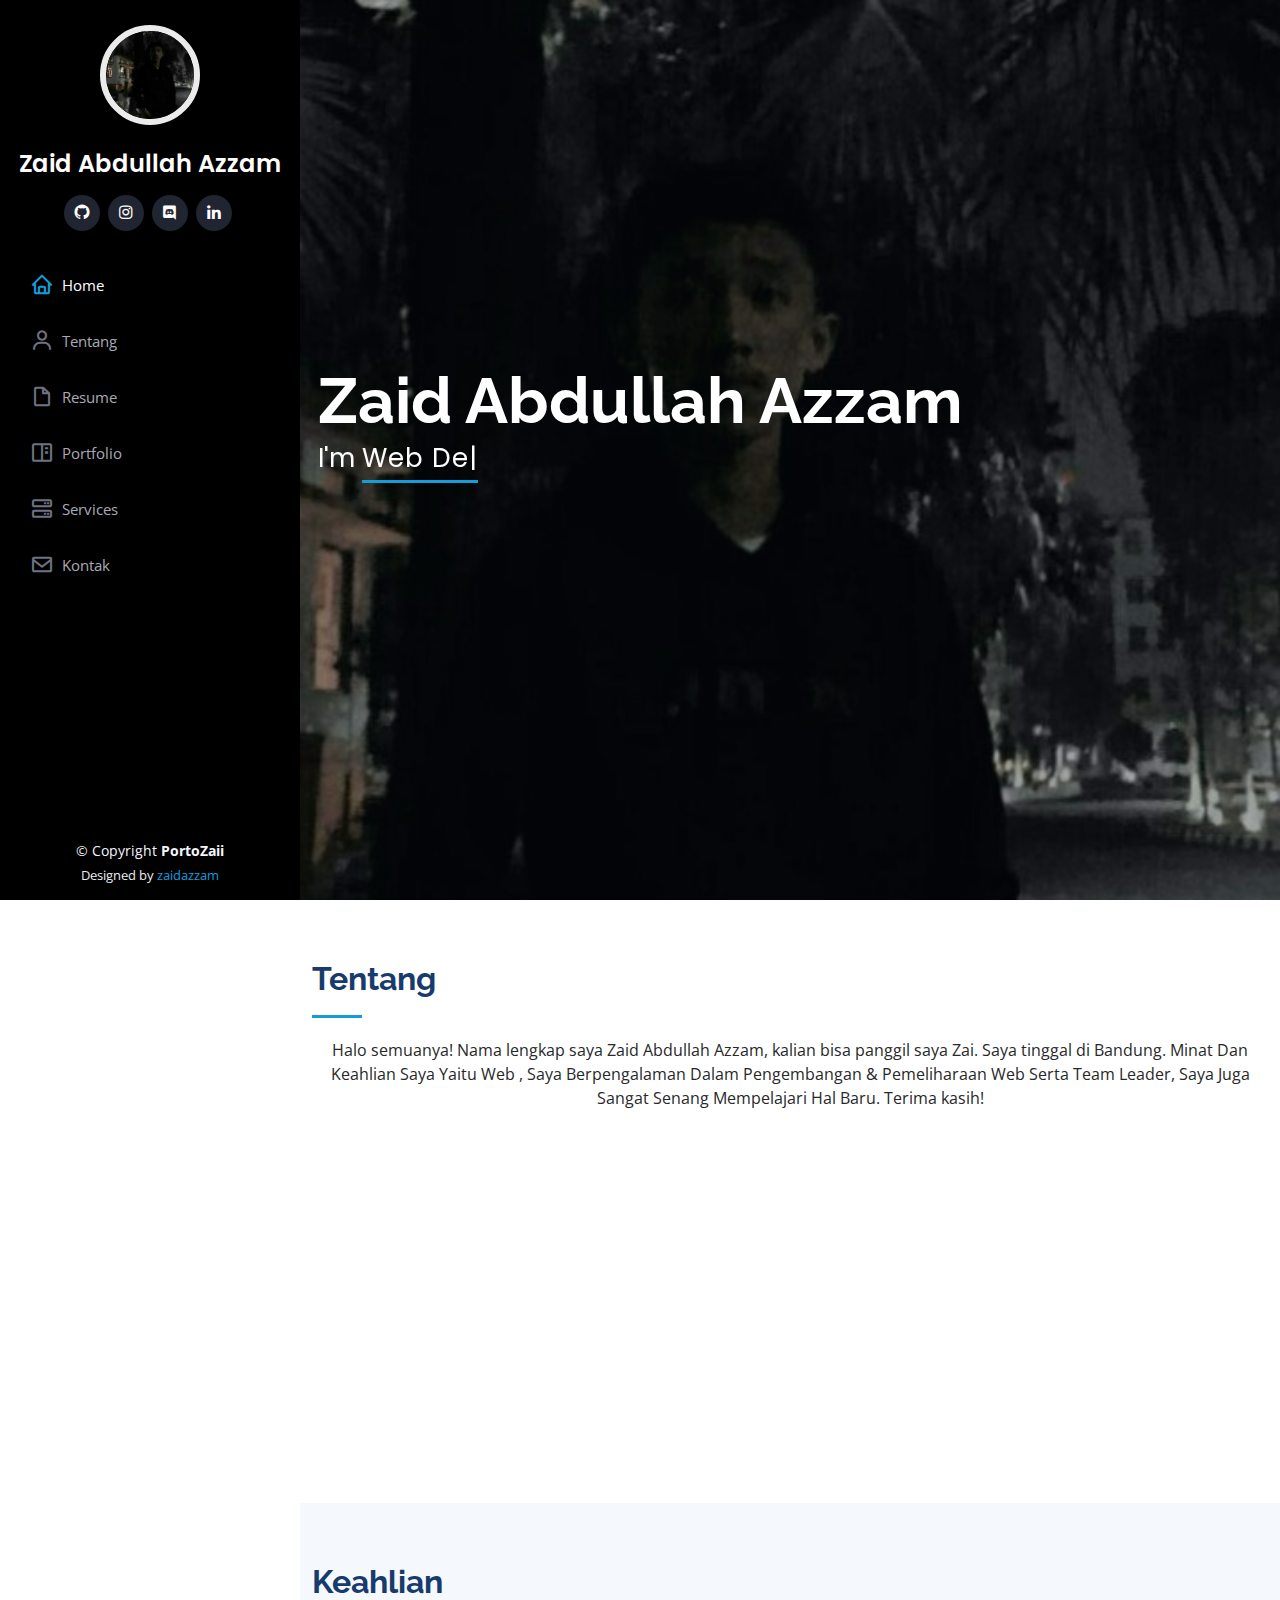
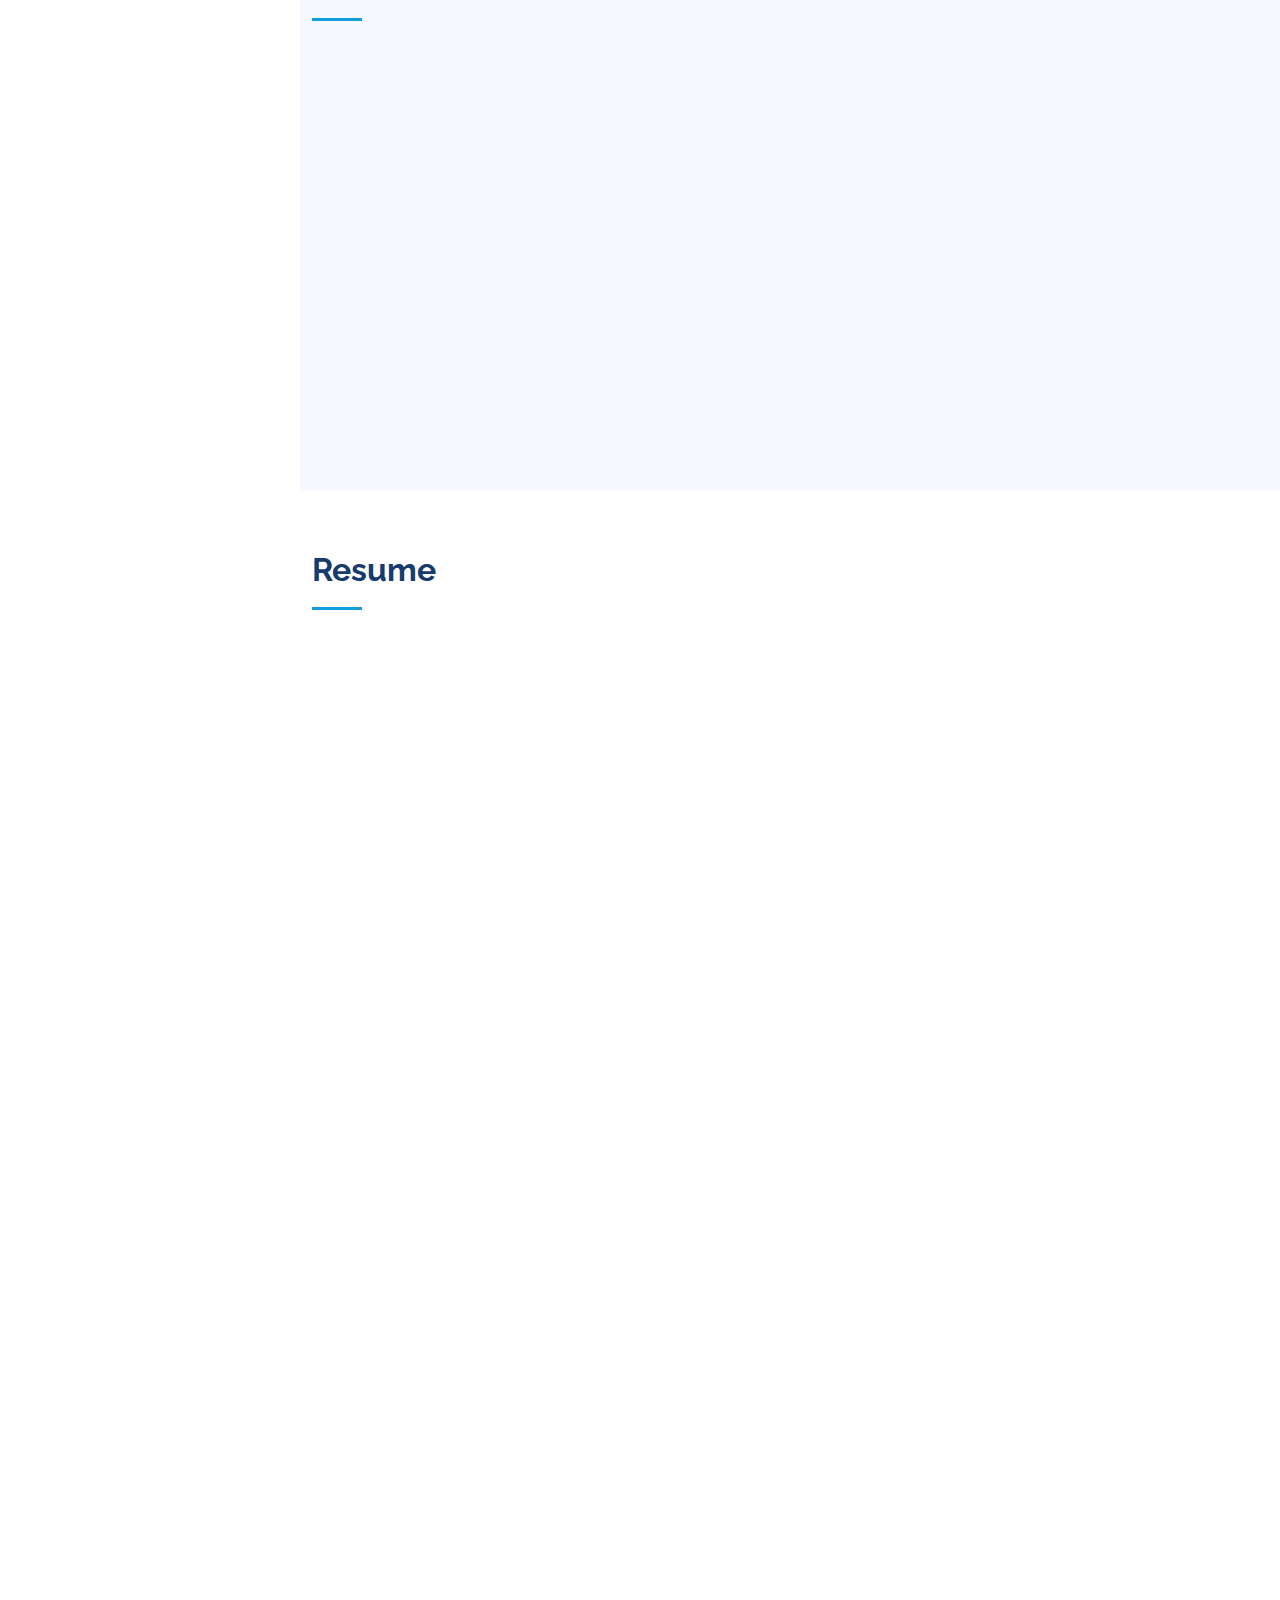
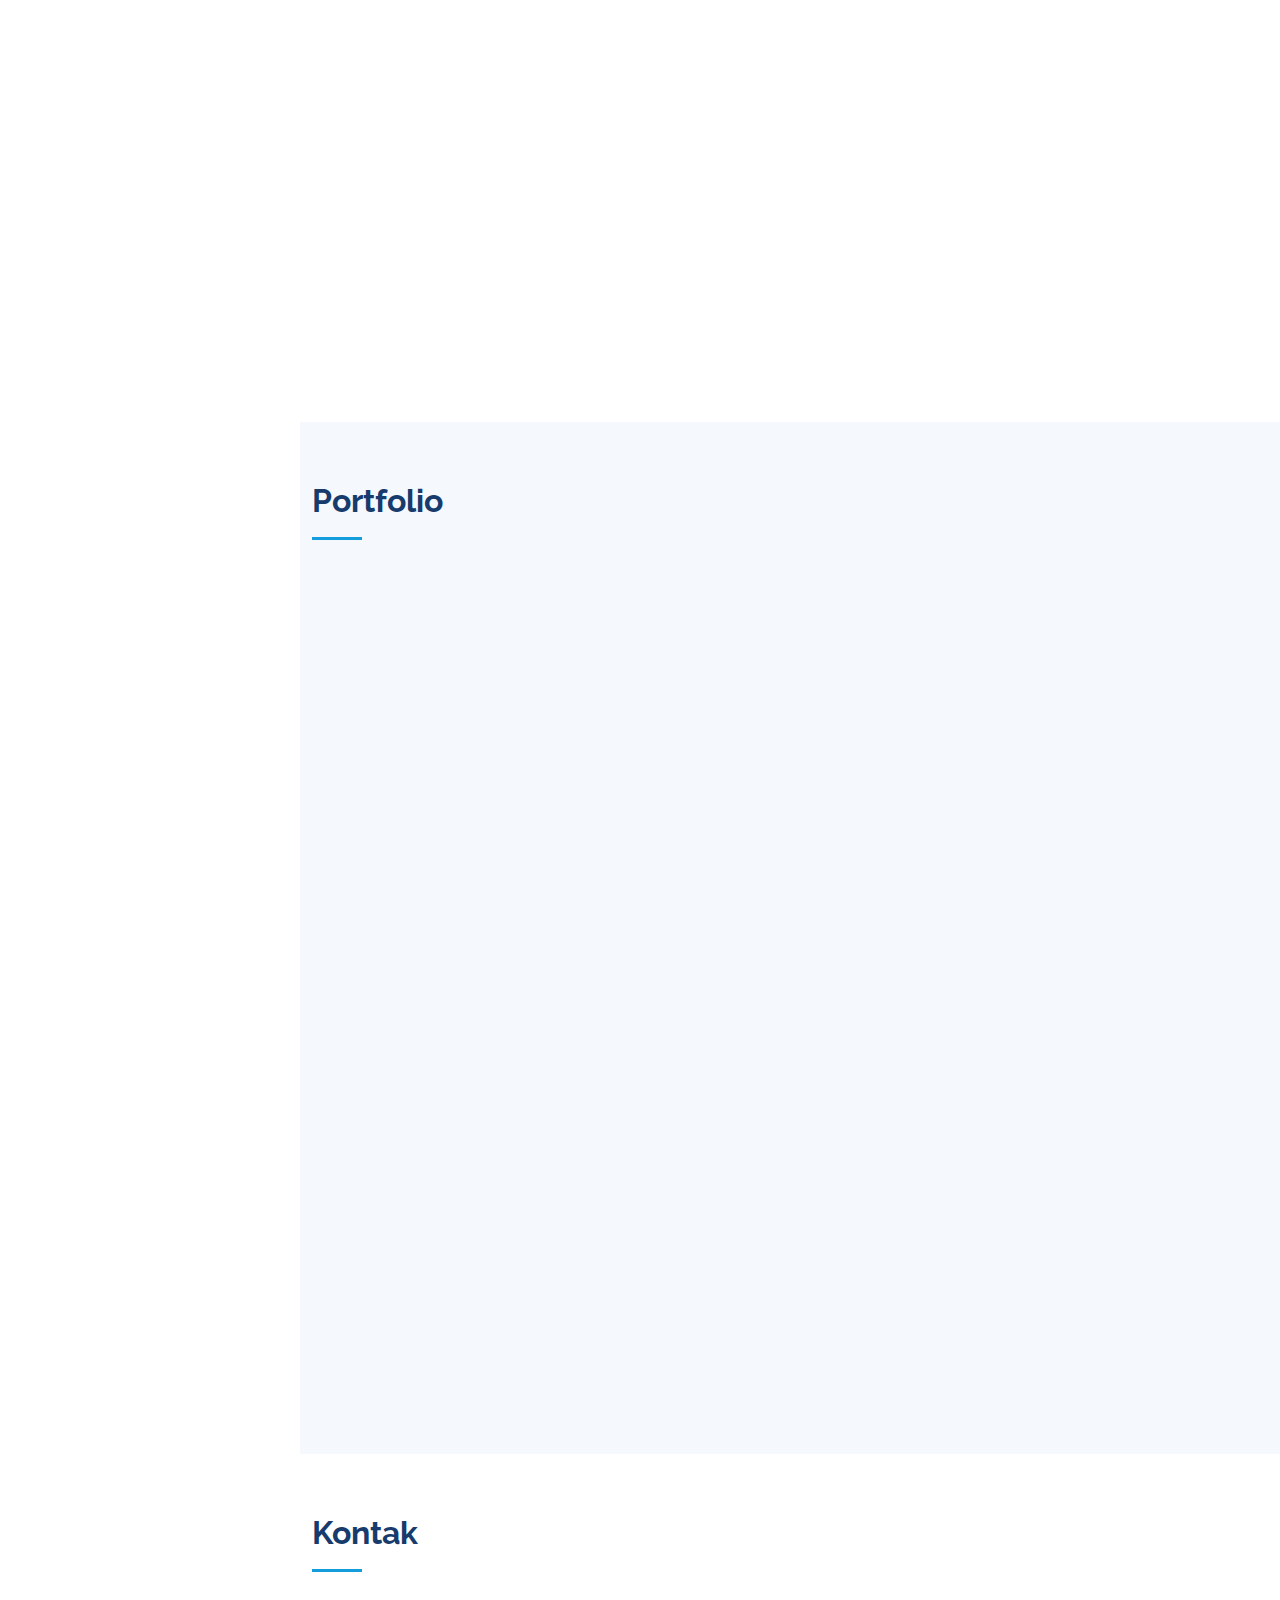
==== commit 0f606a21: "tambah pengalaman" ====
--- a/index.html
+++ b/index.html
@@ -300,10 +300,10 @@
 
         <div class="row">
           <div class="col-lg-6" data-aos="fade-up">
-            <h3 class="resume-title">Ringkasan</h3>
+            <h3 class="resume-title">Profil</h3>
             <div class="resume-item pb-0">
               <h4>Zaid Abdullah Azzam</h4>
-              <p><em>Pengembang Web Berpengalaman (Wordpress) dengan riwayat kerja yang ditunjukkan di industri penelitian. Terampil dalam Pengalaman Pengguna (UX), Desain Antarmuka Pengguna, Pengembangan Front-end, Desain Web, dan Pengembangan Wordpress. Memiliki pengalaman membuat website menggunakan laravel, React.js, Vue.js. Profesional teknik yang kuat dengan Diploma Pendidikan yang berfokus pada Teknologi Informasi dari Telkom University.</em></p>
+              <p><em>Pengembang Web Berpengalaman (Wordpress, Laravel, Kotlin) dengan riwayat kerja yang terbukti dalam industri riset. Mahir dalam Pengalaman Pengguna, Desain Antarmuka Pengguna, Pengembangan Front-end, Desain Web, dan Pengembangan Wordpress. Memiliki pengalaman dalam membuat situs web menggunakan Laravel, Vue.js, Kotlin. Profesional teknik yang kuat dengan Diploma Pendidikan yang berfokus pada Teknologi Informasi dari Universitas Telkom.</em></p>
               <ul>
                 <li>Bandung.Jawa Barat.Indonesia </li>
                 <li>azzamzaid10@gmail.com</li>
@@ -429,6 +429,35 @@
                 <li>Melakukan Pengabdian Masyarakat di Desan Kamojang Kota Garut</li>
                 <li>Berfokus pada pembuatan aplikasi U-Homestay</li>
                 <li>Menjadi Front-end & Back-end dalam pembuatan website</li>
+              </ul>
+            </div>
+            <div class="resume-item">
+              <h4>Fullstack Developer</h4>
+              <h5>Juli 2023 - Saat ini</h5>
+              <p><em>PT. Bangun Digital Indonesia </em></p>
+              <h5><em>Tim IT</em></h5>
+              <ul>
+                <li>Laravel, bootstrap, Tailwind, Web-design,Data Base, MySQL, ERD Diagram, DDL</li>
+                <li>Menjadi Tim IT</li>
+                <li>Membuat Website Profil Pribadi</li>
+                <li>Membuat Website Profil Perusahaan</li>
+                <li>Membuat Aplikasi Kasir (POS)</li>
+              </ul>
+            </div>
+            <div class="resume-item">
+              <h4>Grantee of Bank Indonesia Scholarship</h4>
+              <h5>November 2023 - Saat ini</h5>
+              <p><em>Generasi Baru Indonesia (GenBI)</em></p>
+              <h5><em></em></h5>
+              <ul>
+              </ul>
+            </div>
+            <div class="resume-item">
+              <h4>Member of Pubdok Division</h4>
+              <h5>November 2023 - Saat ini</h5>
+              <p><em>Tim Budi Pekerti Telkom University</em></p>
+              <h5><em></em></h5>
+              <ul>
               </ul>
             </div>
           </div>
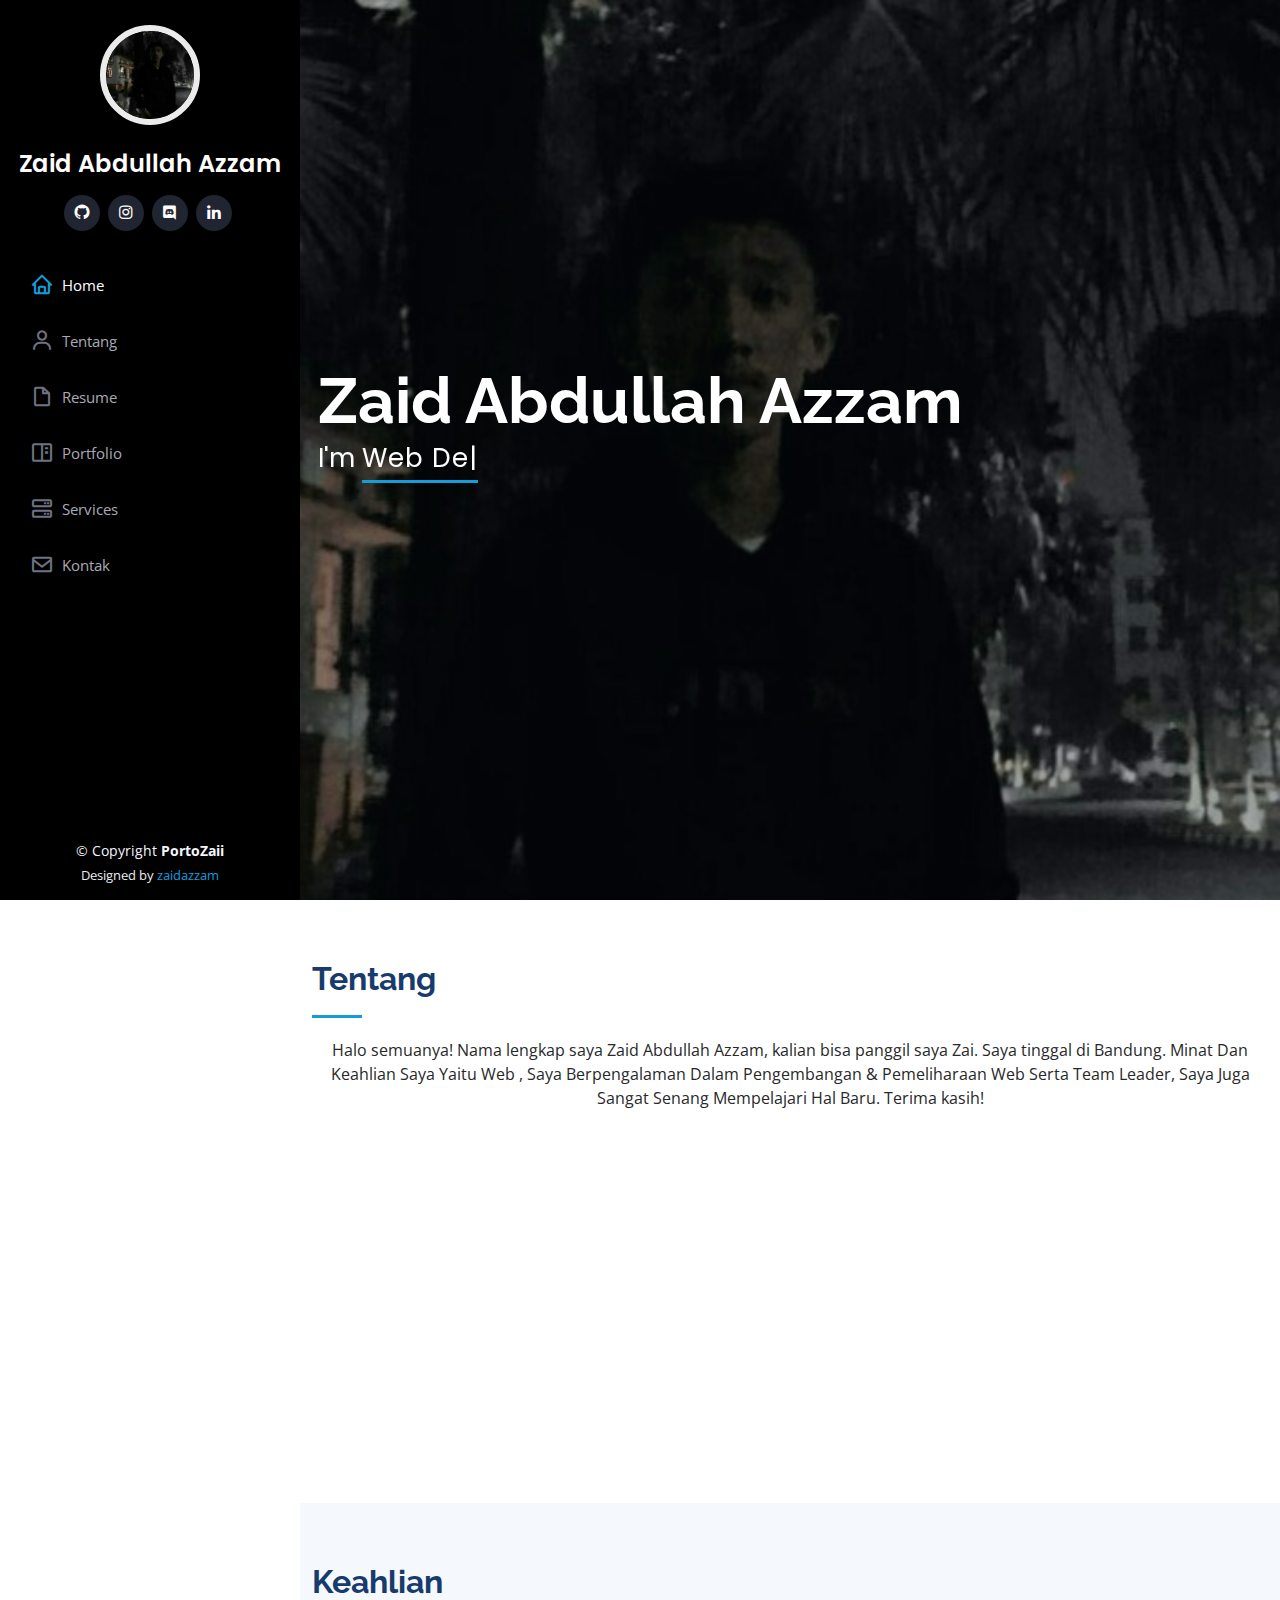
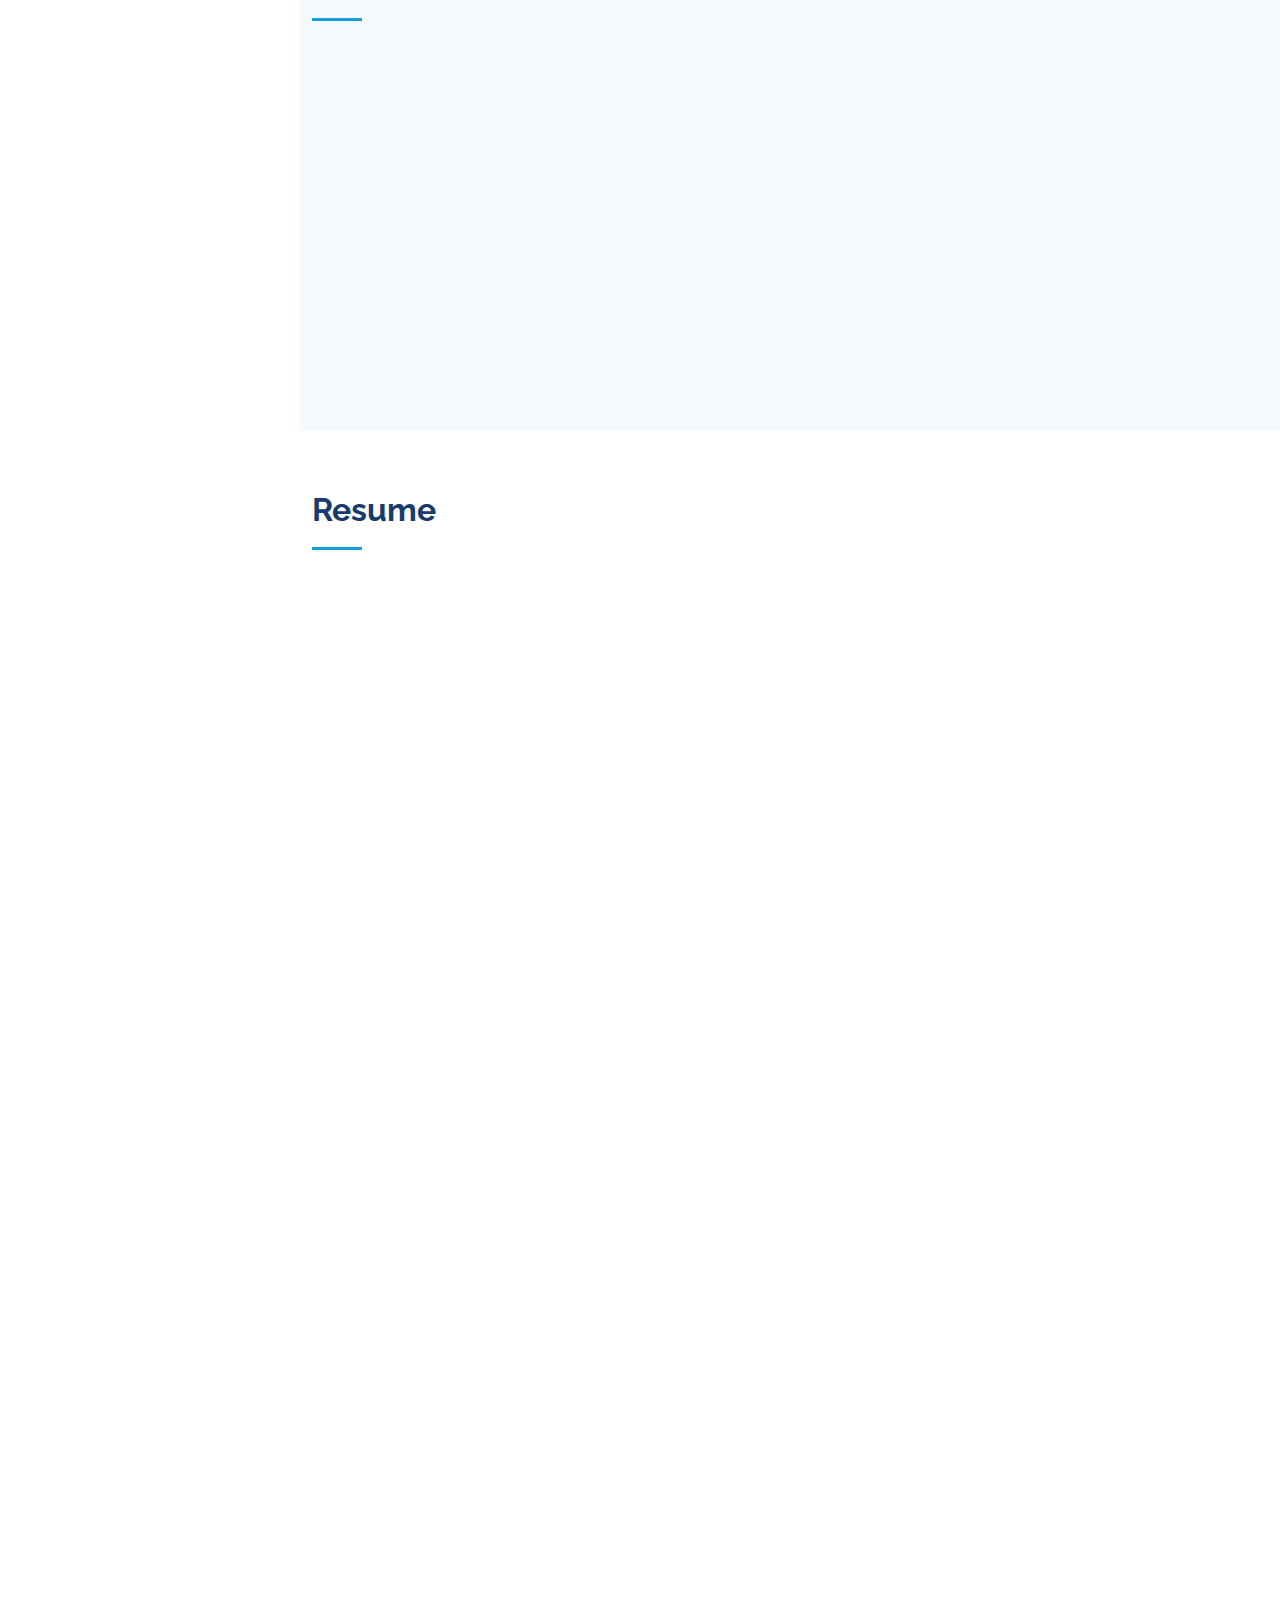
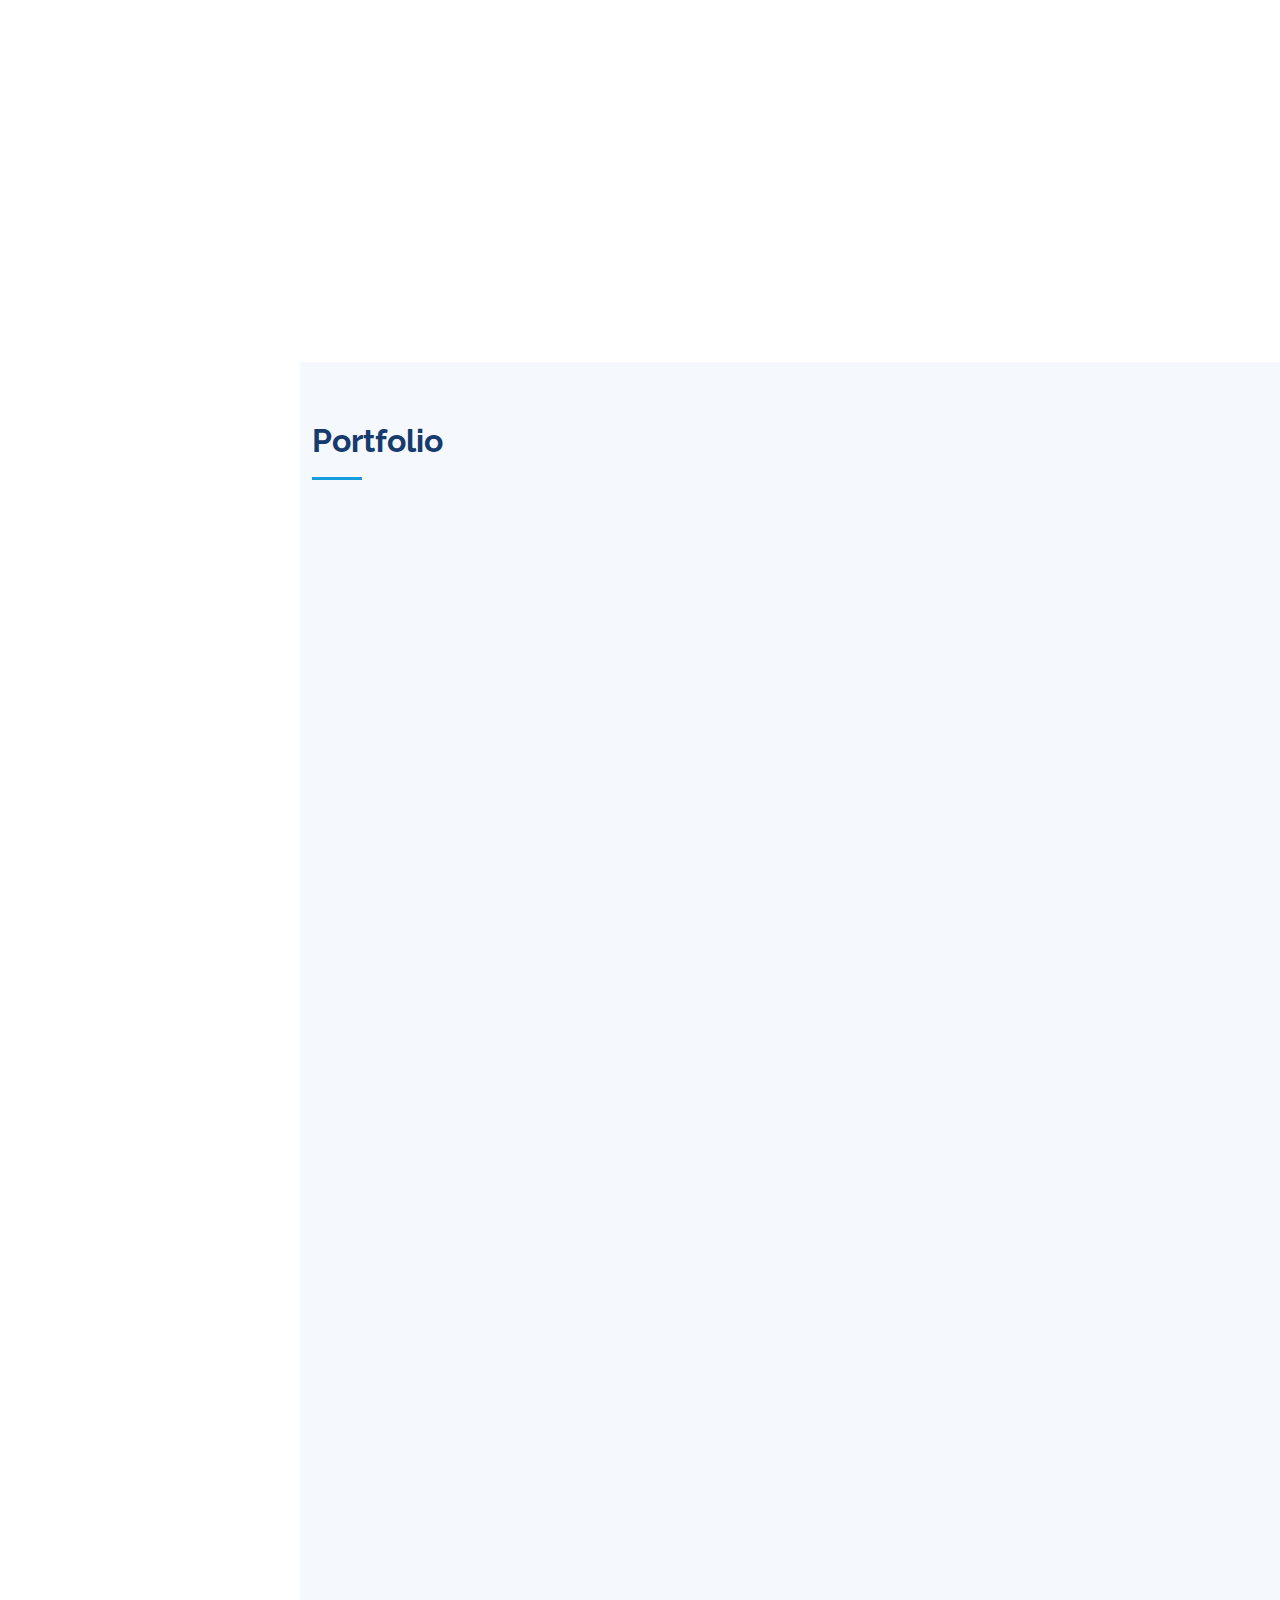
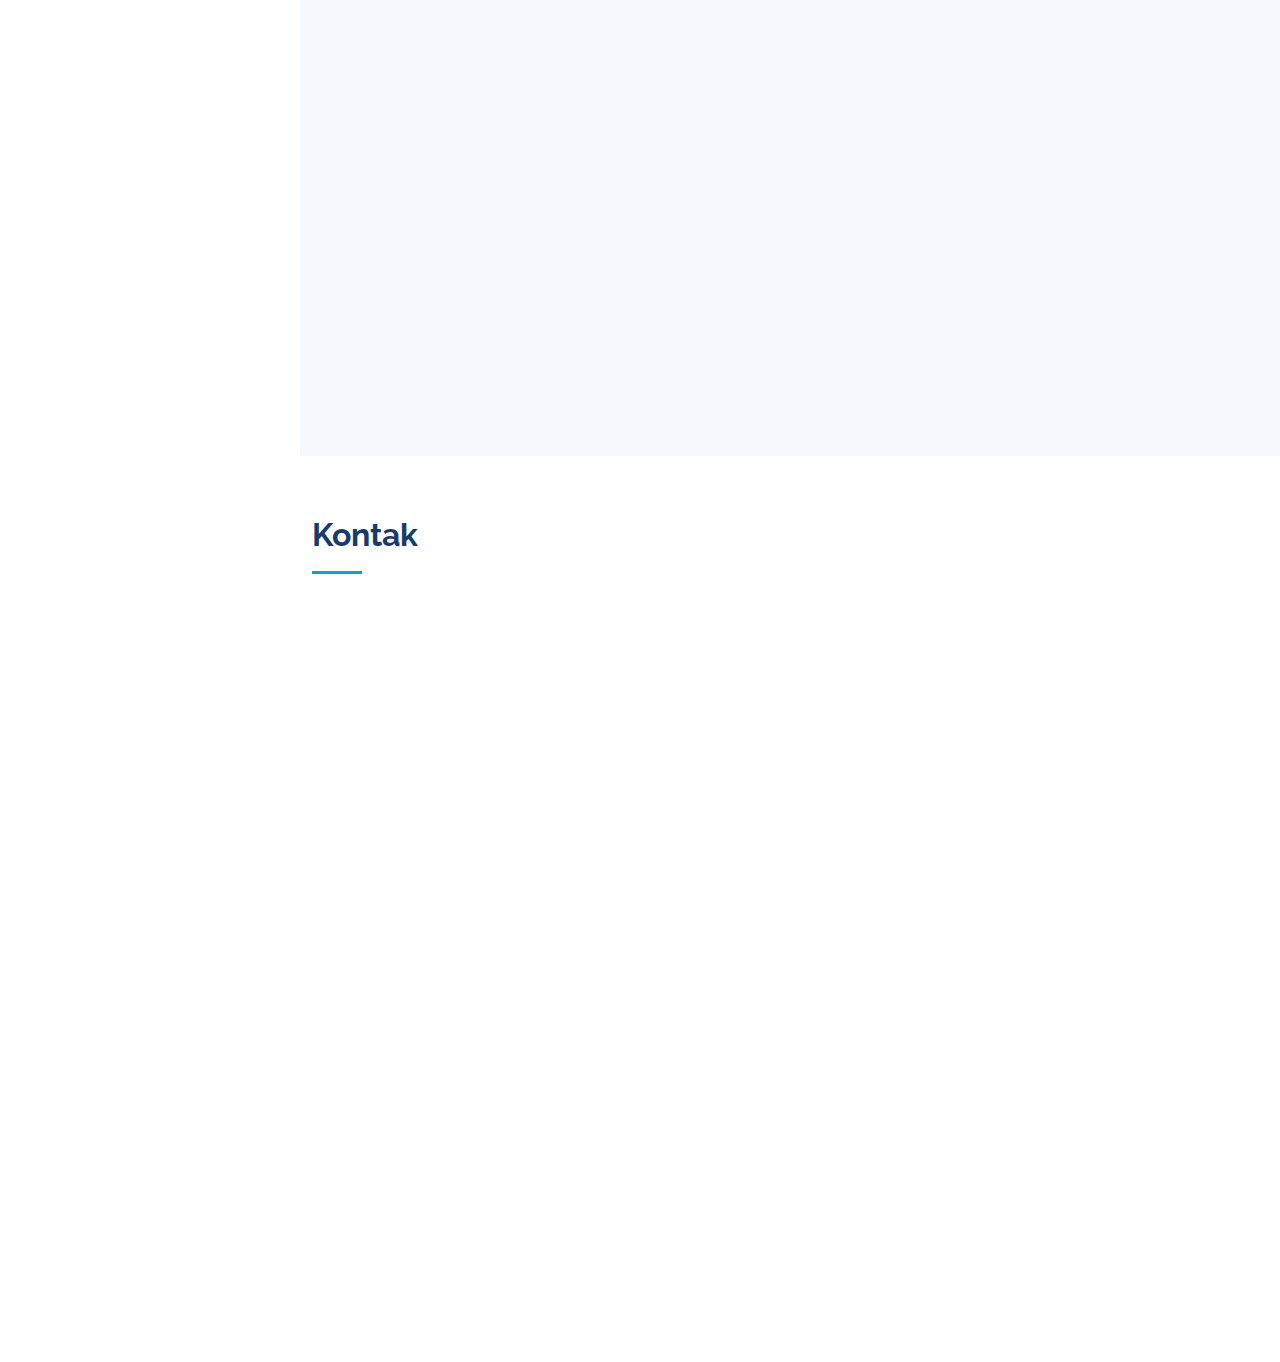
==== commit 3727b1ba: "tambah foto" ====
--- a/index.html
+++ b/index.html
@@ -219,24 +219,12 @@
                 <div class="progress-bar" role="progressbar" aria-valuenow="100" aria-valuemin="0" aria-valuemax="100"></div>
               </div>
             </div>
-
-            <div class="progress">
-              <span class="skill">Node.Js <i class="val"></i></span>
-              <div class="progress-bar-wrap">
-                <div class="progress-bar" role="progressbar" aria-valuenow="100" aria-valuemin="0" aria-valuemax="100"></div>
-              </div>
-            </div>
-
-          </div>
-
-        </div>
-
+          </div>
+        </div>
       </div>
       <div class="container">
         <div class="row skills-content">
-
           <div class="col-lg-6" data-aos="fade-up">
-
             <div class="progress">
               <span class="skill">SQL <i class="val"></i></span>
               <div class="progress-bar-wrap">
@@ -245,13 +233,6 @@
             </div>
 
             <div class="progress">
-              <span class="skill">Java<i class="val"></i></span>
-              <div class="progress-bar-wrap">
-                <div class="progress-bar" role="progressbar" aria-valuenow="100" aria-valuemin="0" aria-valuemax="100"></div>
-              </div>
-            </div>
-
-            <div class="progress">
               <span class="skill">Vue.Js<i class="val"></i></span>
               <div class="progress-bar-wrap">
                 <div class="progress-bar" role="progressbar" aria-valuenow="100" aria-valuemin="0" aria-valuemax="100"></div>
@@ -264,13 +245,6 @@
 
             <div class="progress">
               <span class="skill">Laravel <i class="val"></i></span>
-              <div class="progress-bar-wrap">
-                <div class="progress-bar" role="progressbar" aria-valuenow="100" aria-valuemin="0" aria-valuemax="100"></div>
-              </div>
-            </div>
-
-            <div class="progress">
-              <span class="skill">Express <i class="val"></i></span>
               <div class="progress-bar-wrap">
                 <div class="progress-bar" role="progressbar" aria-valuenow="100" aria-valuemin="0" aria-valuemax="100"></div>
               </div>
@@ -515,17 +489,17 @@
               <img src="assets/img/Portopolio Asset/chevanime.jpg" class="img-fluid" alt="">
               <div class="portfolio-links">
                 <a href="assets/img/Portopolio Asset/chevanime.jpg" data-gallery="portfolioGallery" class="portfolio-lightbox" title="Website Pengaduan Mahasiswa Online - Laravel - Tailwind"><i class="bx bx-plus"></i></a>
-                <a href="" title="More Details"><i class="bx bx-link"></i></a>
+                <a href="https://mychevanime.firebaseapp.com/" title="More Details"><i class="bx bx-link"></i></a>
               </div>
             </div>
           </div>
           <div class="col-lg-4 col-md-6 portfolio-item filter-web filter-app">
             <div class="portfolio-wrap">
-              <label for="" class="font-lg text-center font-bold">Aplikasi U-Homestay - Laravel</label>
+              <label for="" class="font-lg text-center font-bold">Website Kamojang.id - Laravel</label>
               <img src="assets/img/Portopolio Asset/u-homestay.jpg" class="img-fluid" alt="">
               <div class="portfolio-links">
                 <a href="assets/img/Portopolio Asset/u-homestay.jpg" data-gallery="portfolioGallery" class="portfolio-lightbox" title="Website Pengaduan Mahasiswa Online - Laravel - Tailwind"><i class="bx bx-plus"></i></a>
-                <a href="" title="More Details"><i class="bx bx-link"></i></a>
+                <a href="https://kamojang.id/" title="More Details"><i class="bx bx-link"></i></a>
               </div>
             </div>
           </div>
@@ -549,12 +523,32 @@
               </div>
             </div>
           </div>
+          <div class="col-lg-4 col-md-6 portfolio-item filter-web filter-app">
+            <div class="portfolio-wrap">
+              <label for="" class="font-lg text-center font-bold">Website Prodi D3 Perhotelan</label>
+              <img src="assets/img/Portopolio Asset/dho.jpg" class="img-fluid" alt="">
+              <div class="portfolio-links">
+                <a href="assets/img/Portopolio Asset/dho.jpg" data-gallery="portfolioGallery" class="portfolio-lightbox" title="Website Pengaduan Mahasiswa Online - Laravel - Tailwind"><i class="bx bx-plus"></i></a>
+                <a href="dho.telkomuniversity.ac.i" title="More Details"><i class="bx bx-link"></i></a>
+              </div>
+            </div>
+          </div>
           <div class="col-lg-4 col-md-6 portfolio-item filter-uiux filter-Mobile filter-app">
             <div class="portfolio-wrap">
               <label for="" class="font-lg text-center font-bold">Design Aplikasi Mobile MyBhinneka</label>
               <img src="assets/img/Portopolio Asset/uiux1.jpg" class="img-fluid" alt="">
               <div class="portfolio-links">
                 <a href="assets/img/Portopolio Asset/uiux1.jpg" data-gallery="portfolioGallery" class="portfolio-lightbox" title="Website Pengaduan Mahasiswa Online - Laravel - Tailwind"><i class="bx bx-plus"></i></a>
+                <a href="" title="More Details"><i class="bx bx-link"></i></a>
+              </div>
+            </div>
+          </div>
+          <div class="col-lg-4 col-md-6 portfolio-item filter-uiux filter-Mobile filter-app">
+            <div class="portfolio-wrap">
+              <label for="" class="font-lg text-center font-bold">Aplikasi Kasiran (POS) </label>
+              <img src="assets/img/Portopolio Asset/kasiran.jpg" class="img-fluid" alt="">
+              <div class="portfolio-links">
+                <a href="assets/img/Portopolio Asset/kasiran.jpg" data-gallery="portfolioGallery" class="portfolio-lightbox" title="Website Pengaduan Mahasiswa Online - Laravel - Tailwind"><i class="bx bx-plus"></i></a>
                 <a href="" title="More Details"><i class="bx bx-link"></i></a>
               </div>
             </div>
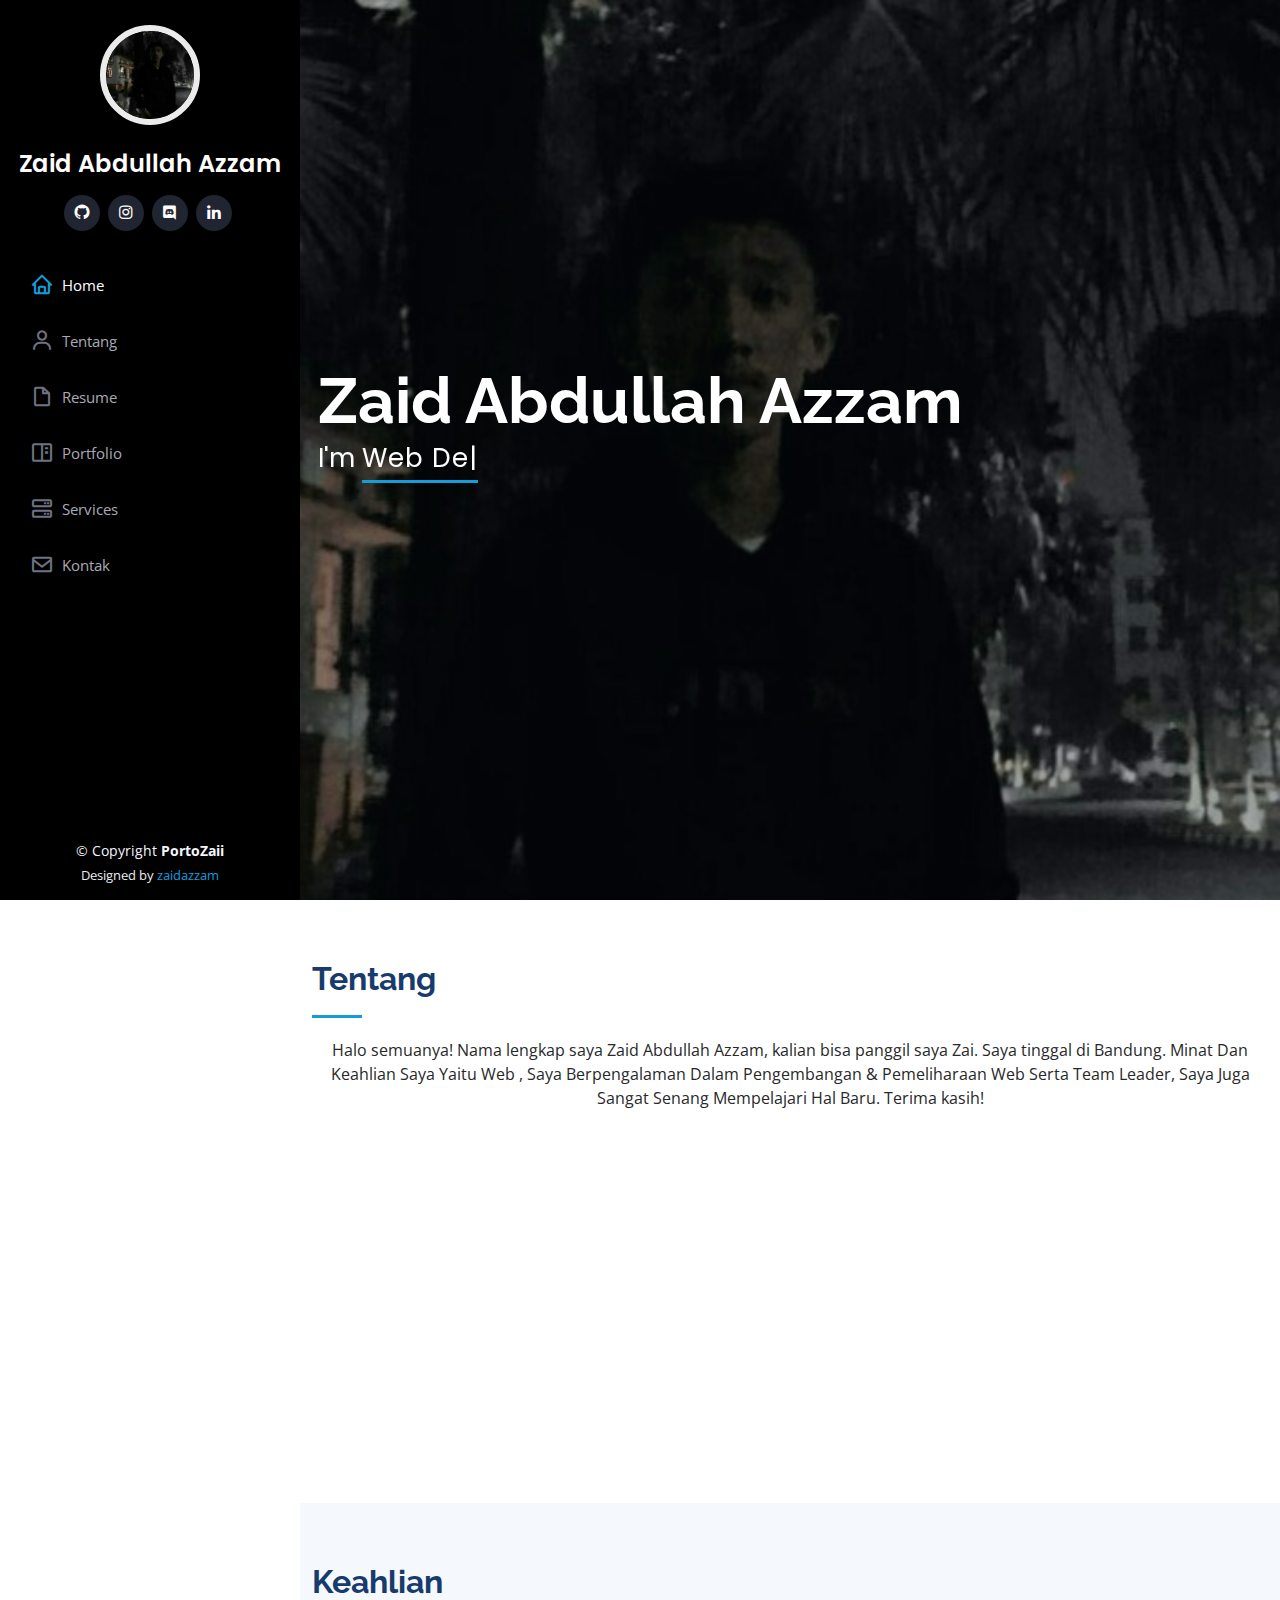
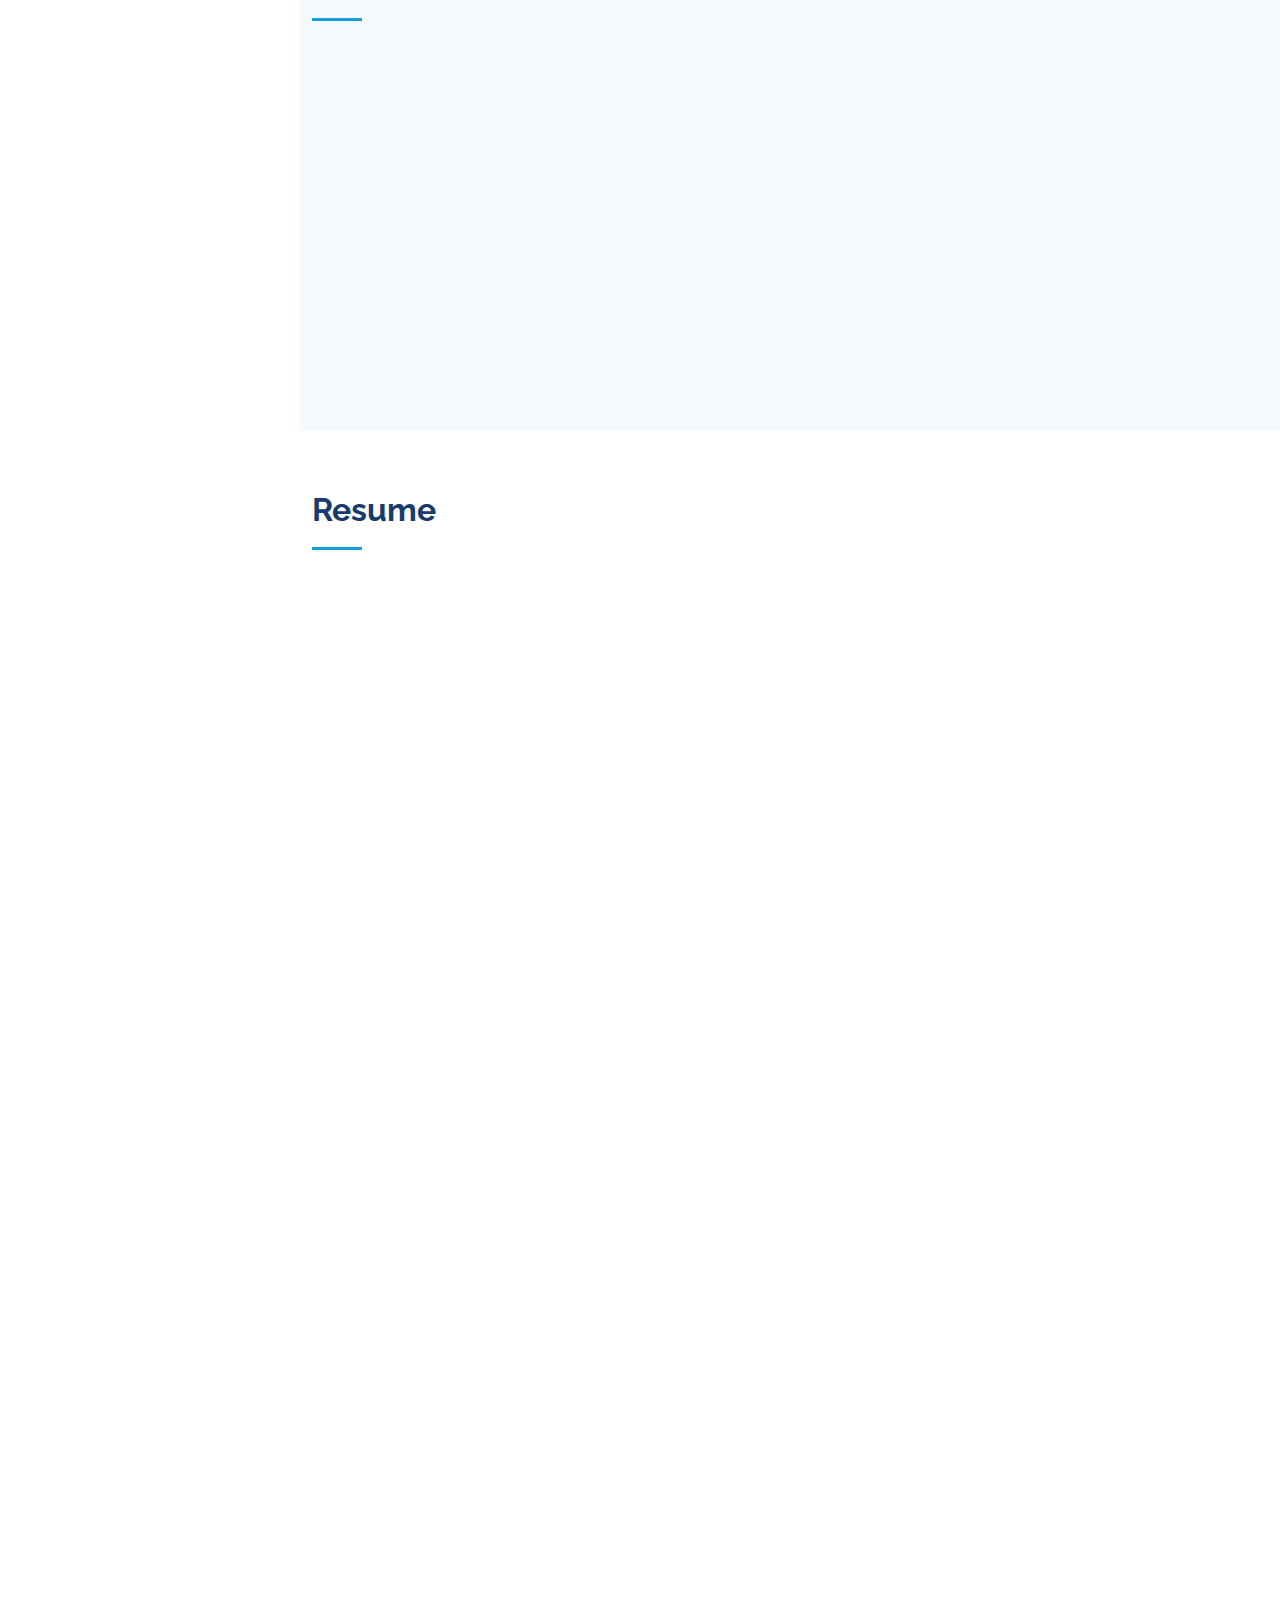
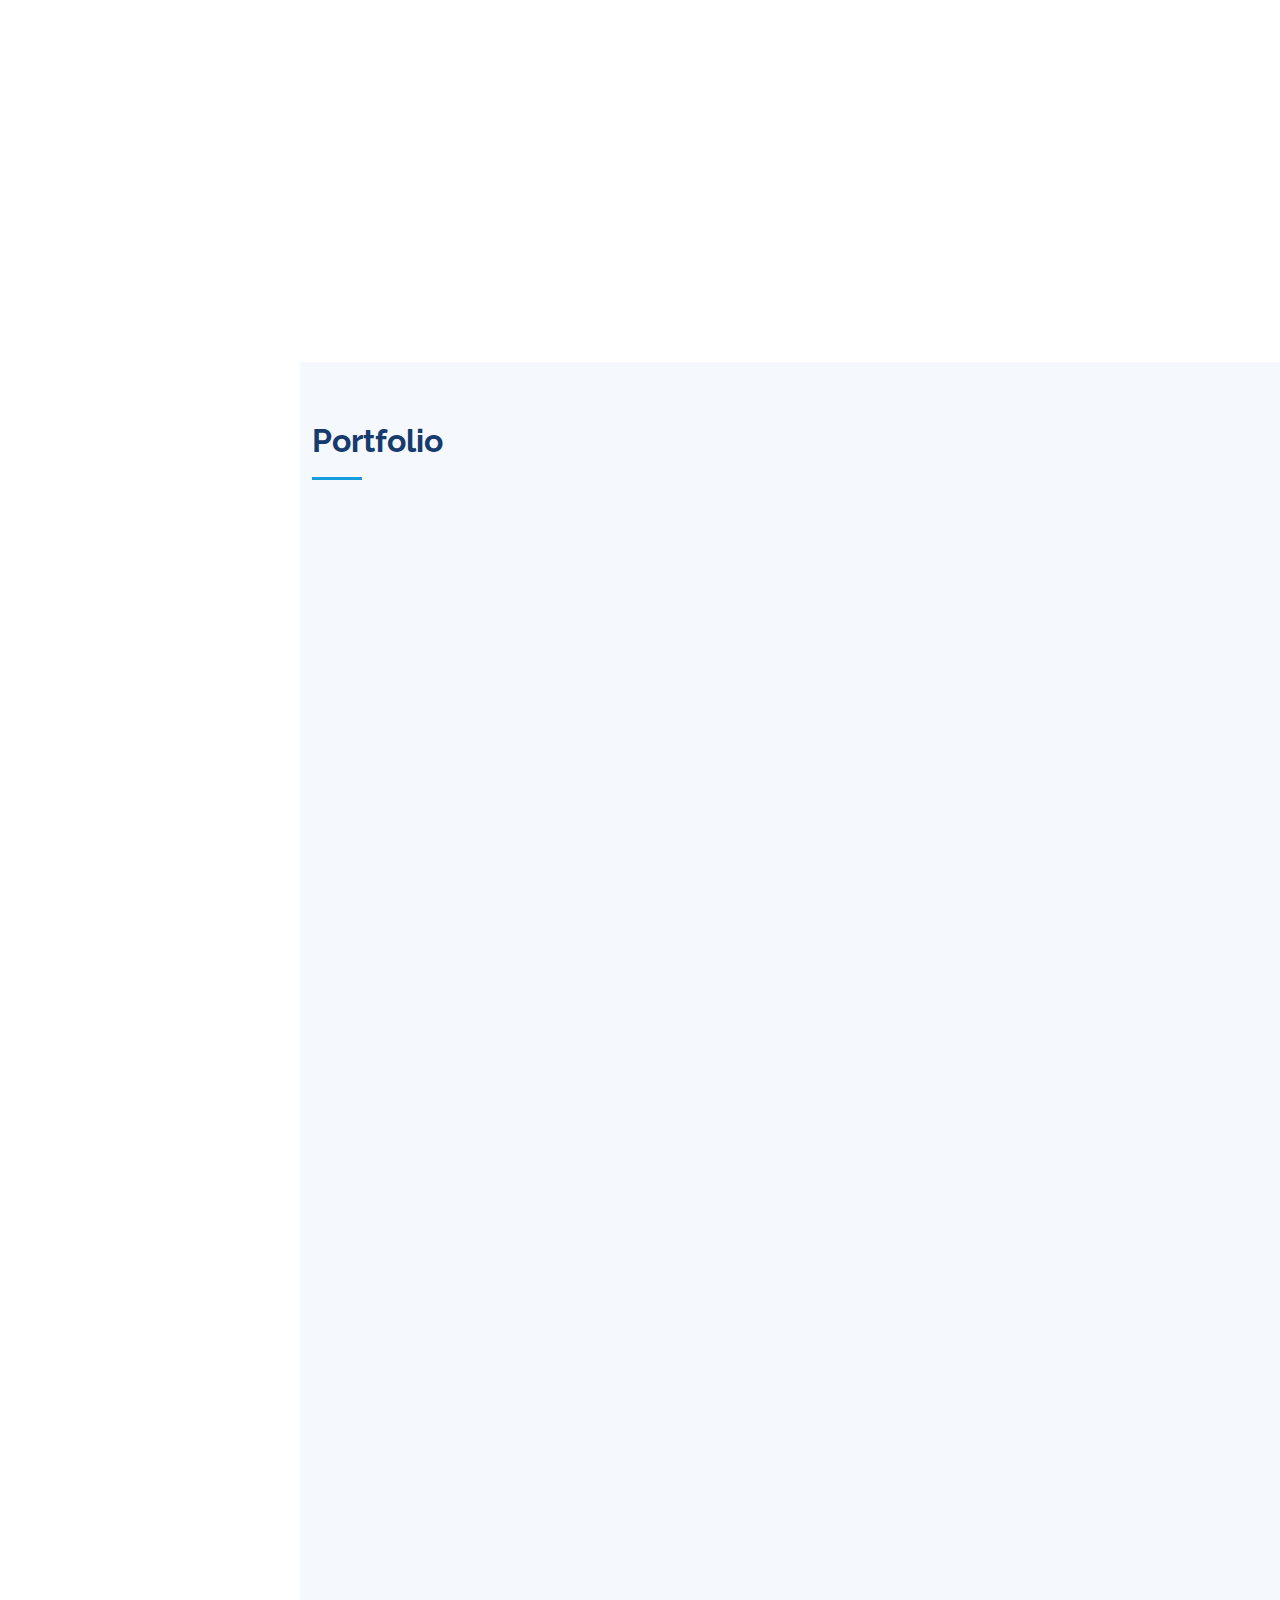
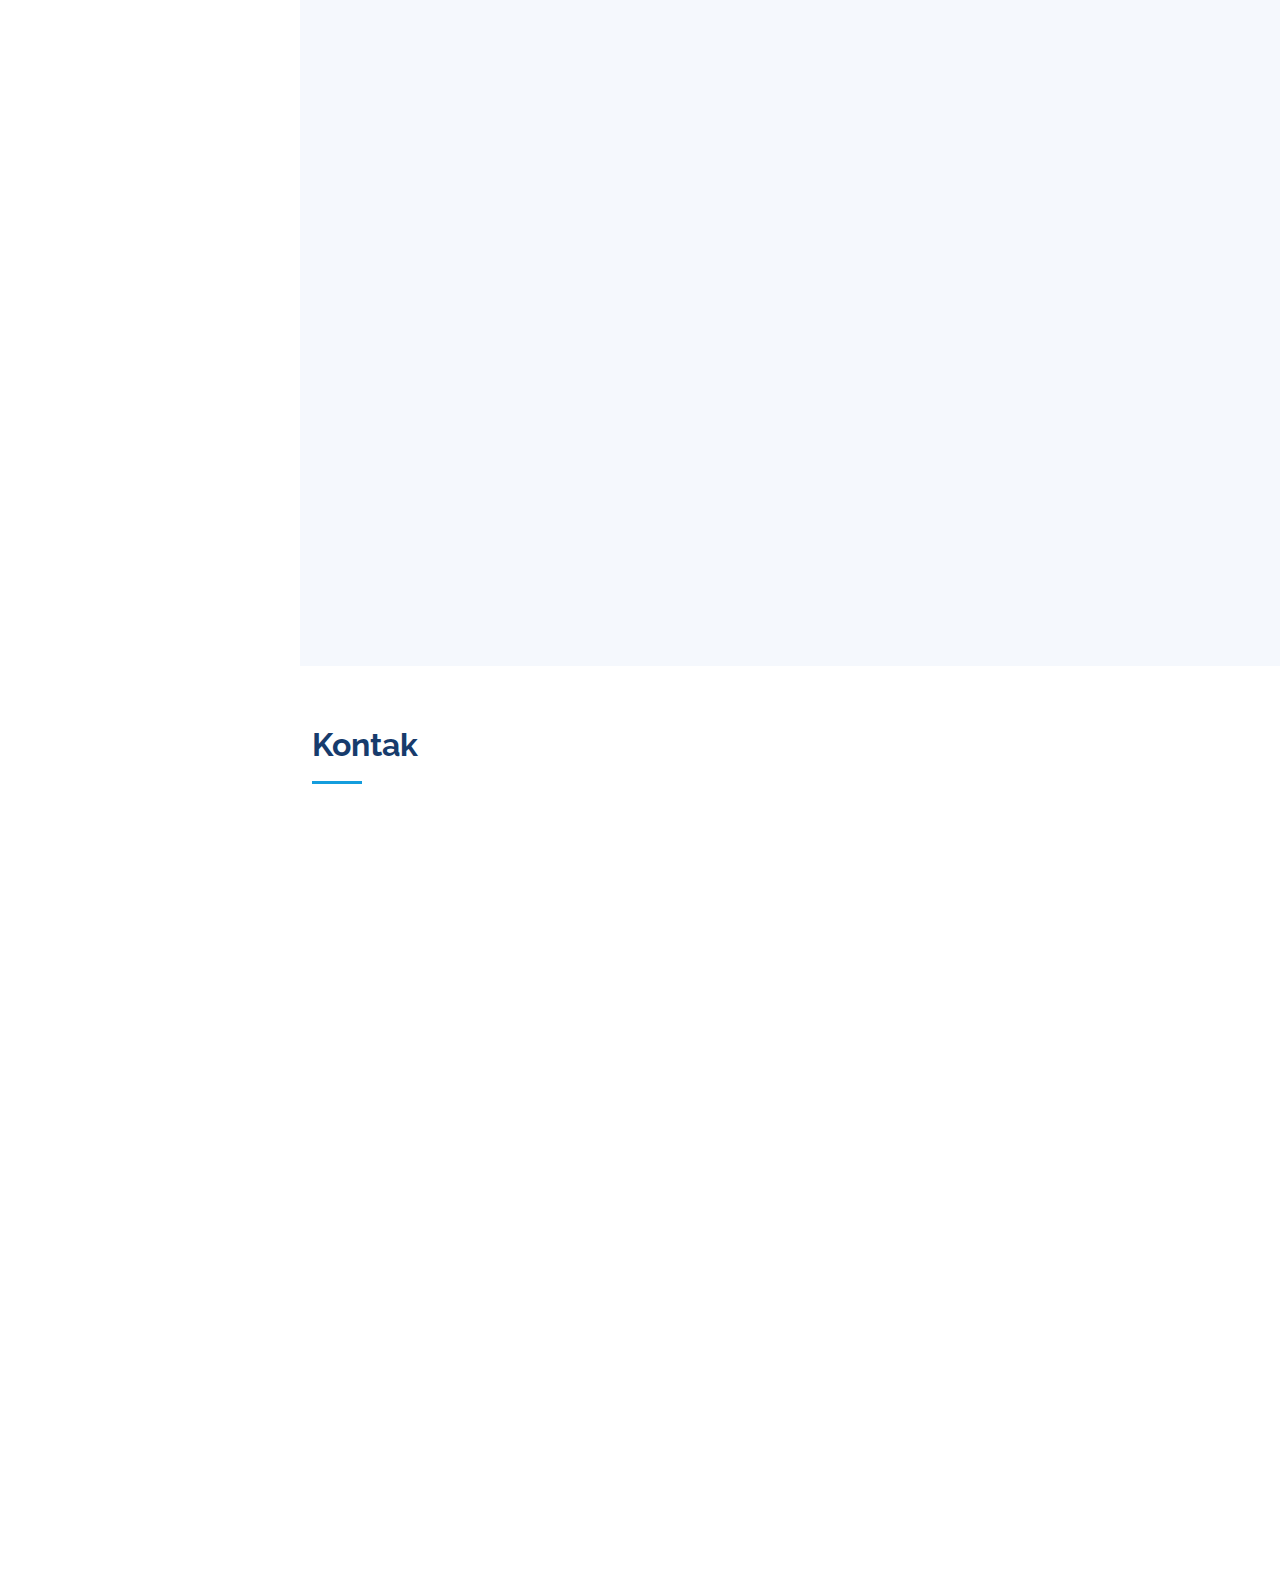
==== commit 0b78e5a9: "tambah foto" ====
--- a/index.html
+++ b/index.html
@@ -529,7 +529,37 @@
               <img src="assets/img/Portopolio Asset/dho.jpg" class="img-fluid" alt="">
               <div class="portfolio-links">
                 <a href="assets/img/Portopolio Asset/dho.jpg" data-gallery="portfolioGallery" class="portfolio-lightbox" title="Website Pengaduan Mahasiswa Online - Laravel - Tailwind"><i class="bx bx-plus"></i></a>
-                <a href="dho.telkomuniversity.ac.i" title="More Details"><i class="bx bx-link"></i></a>
+                <a href="https://dho.telkomuniversity.ac.id/" title="More Details"><i class="bx bx-link"></i></a>
+              </div>
+            </div>
+          </div>
+          <div class="col-lg-4 col-md-6 portfolio-item filter-web filter-app">
+            <div class="portfolio-wrap">
+              <label for="" class="font-lg text-center font-bold">Website Profil Pribadi</label>
+              <img src="assets/img/Portopolio Asset/agung.jpg" class="img-fluid" alt="">
+              <div class="portfolio-links">
+                <a href="assets/img/Portopolio Asset/agung.jpg" data-gallery="portfolioGallery" class="portfolio-lightbox" title="Website Pengaduan Mahasiswa Online - Laravel - Tailwind"><i class="bx bx-plus"></i></a>
+                <a href="https://agungpratomo.com/" title="More Details"><i class="bx bx-link"></i></a>
+              </div>
+            </div>
+          </div>
+          <div class="col-lg-4 col-md-6 portfolio-item filter-web filter-app">
+            <div class="portfolio-wrap">
+              <label for="" class="font-lg text-center font-bold">Website Profil Pribadi</label>
+              <img src="assets/img/Portopolio Asset/anang.jpg" class="img-fluid" alt="">
+              <div class="portfolio-links">
+                <a href="assets/img/Portopolio Asset/anang.jpg" data-gallery="portfolioGallery" class="portfolio-lightbox" title="Website Pengaduan Mahasiswa Online - Laravel - Tailwind"><i class="bx bx-plus"></i></a>
+                <a href="https://anangsetia.com/" title="More Details"><i class="bx bx-link"></i></a>
+              </div>
+            </div>
+          </div>
+          <div class="col-lg-4 col-md-6 portfolio-item filter-web filter-app">
+            <div class="portfolio-wrap">
+              <label for="" class="font-lg text-center font-bold">Website Dashboard Relawan TKNPG</label>
+              <img src="assets/img/Portopolio Asset/tknpg.jpg" class="img-fluid" alt="">
+              <div class="portfolio-links">
+                <a href="assets/img/Portopolio Asset/tknpg.jpg" data-gallery="portfolioGallery" class="portfolio-lightbox" title="Website Pengaduan Mahasiswa Online - Laravel - Tailwind"><i class="bx bx-plus"></i></a>
+                <a href="https://tknpg.id/" title="More Details"><i class="bx bx-link"></i></a>
               </div>
             </div>
           </div>
@@ -563,6 +593,7 @@
               </div>
             </div>
           </div>
+          
 
         </div>
 
